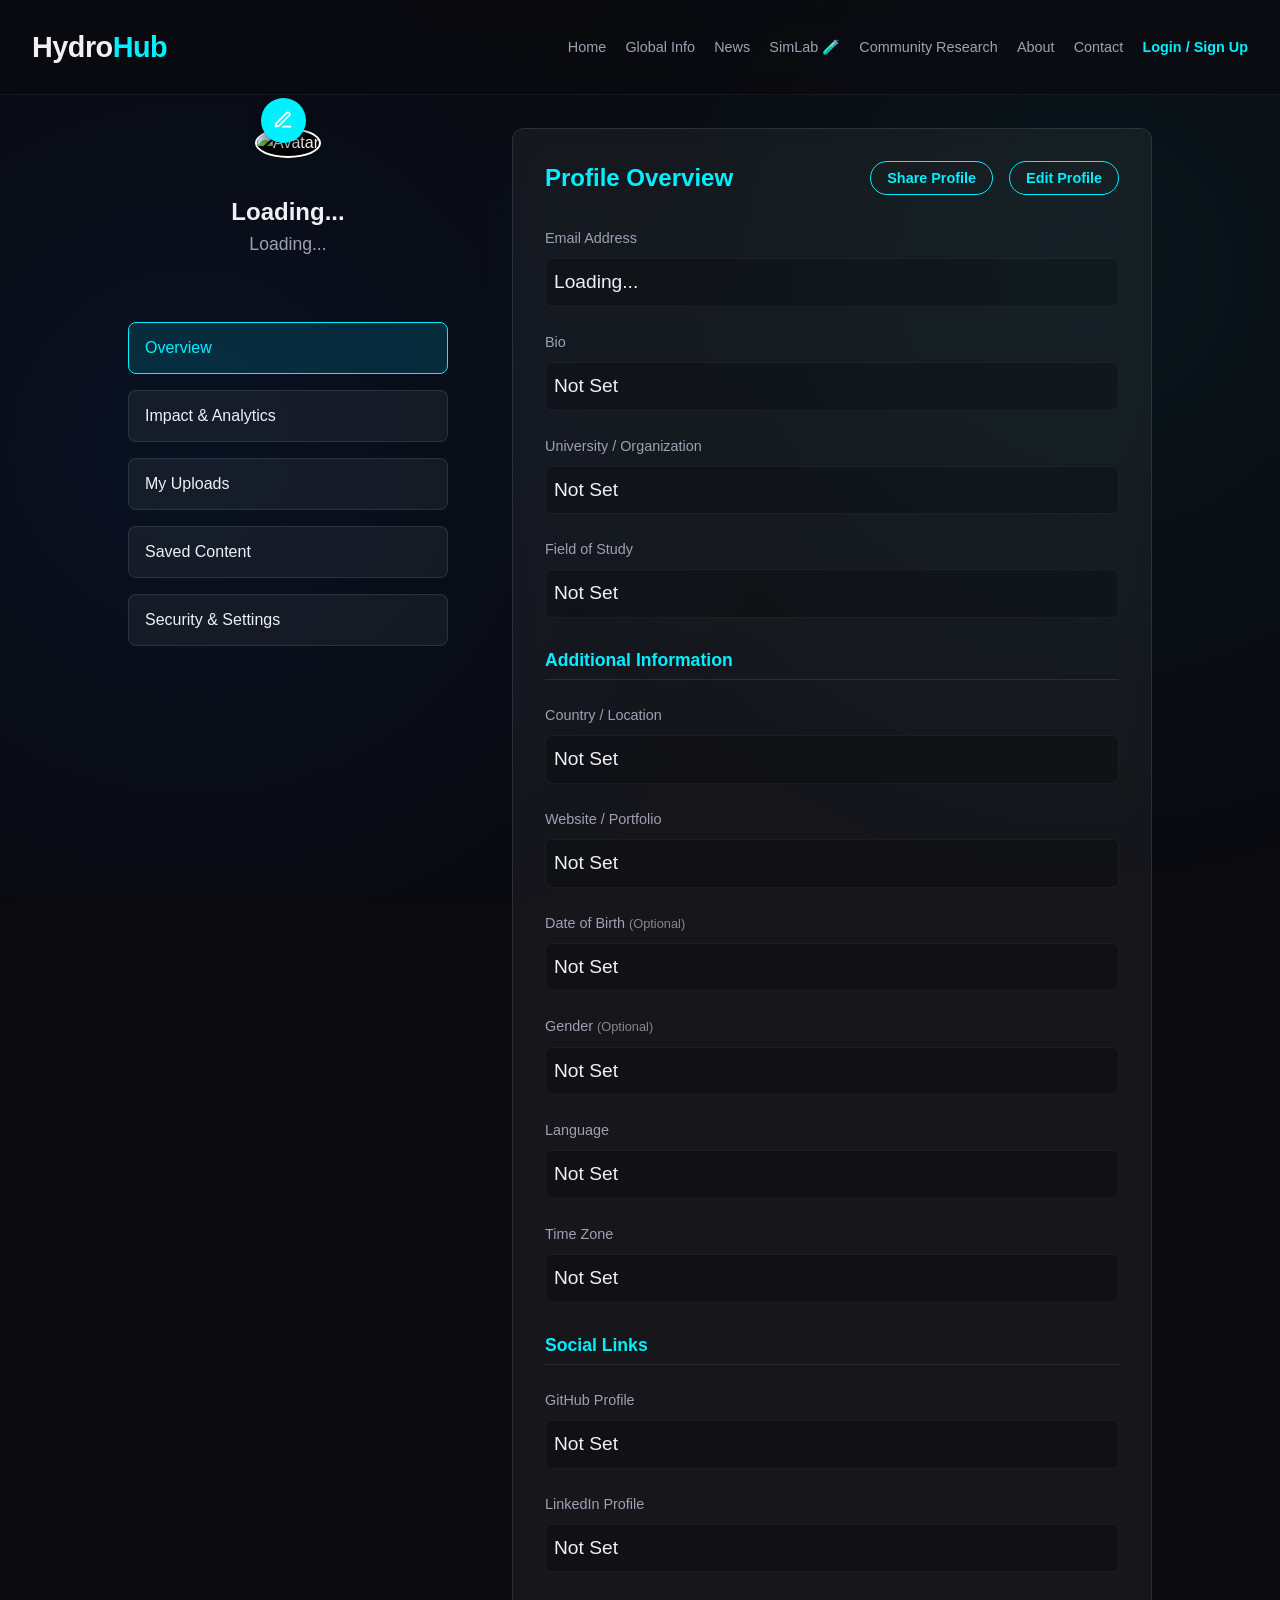
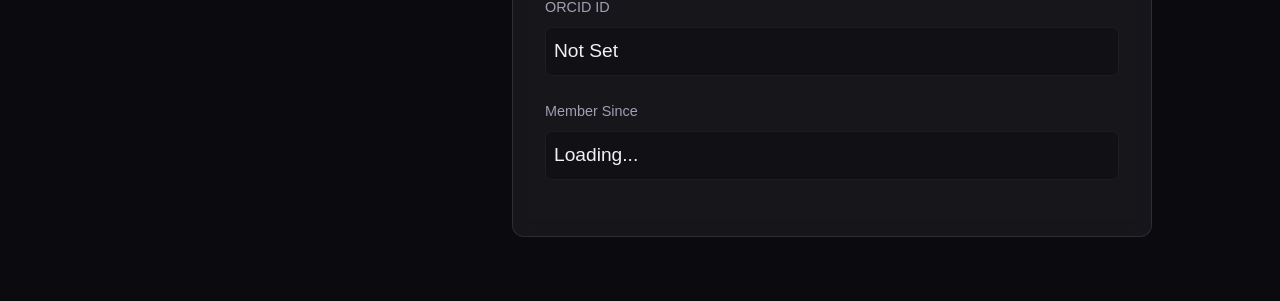
==== account.html @ d6a68d62 "Initial commit" ====
<!DOCTYPE html>
<html lang="en">
<head>
    <meta charset="UTF-8">
    <meta name="viewport" content="width=device-width, initial-scale=1.0">
    <title>My Account | HydrogenHub</title>
    <link rel="stylesheet" href="index.css">
    <link rel="stylesheet" href="info.css">
    <!-- Cropper.js for Avatar Cropping -->
    <link href="https://cdnjs.cloudflare.com/ajax/libs/cropperjs/1.5.13/cropper.min.css" rel="stylesheet">
    <!-- Flatpickr for Date of Birth -->
    <link rel="stylesheet" href="https://cdn.jsdelivr.net/npm/flatpickr/dist/flatpickr.min.css">
    <link rel="stylesheet" href="https://cdn.jsdelivr.net/npm/flatpickr/dist/themes/dark.css">
    <style>
        .account-container {
            max-width: 1600px;
            width: 85%;
            margin: 6rem auto 2rem auto;
            padding: 2rem;
            display: grid;
            grid-template-columns: 320px 1fr;
            gap: 4rem;
        }

        .account-sidebar {
            display: flex;
            flex-direction: column;
            gap: 1rem;
        }

        .sidebar-btn {
            padding: 1rem;
            text-align: left;
            background: rgba(255, 255, 255, 0.05);
            border: 1px solid rgba(255, 255, 255, 0.1);
            color: var(--text-primary);
            border-radius: 8px;
            cursor: pointer;
            transition: all 0.3s ease;
            font-size: 1rem;
        }

        .sidebar-btn:hover, .sidebar-btn.active {
            background: rgba(0, 212, 255, 0.15);
            border-color: var(--accent-cyan);
            color: var(--accent-cyan);
        }

        .account-content {
            background: rgba(255, 255, 255, 0.05);
            backdrop-filter: blur(10px);
            border: 1px solid rgba(255, 255, 255, 0.1);
            border-radius: 12px;
            padding: 2rem;
        }

        .tab-content {
            display: none;
            animation: fadeIn 0.4s ease forwards;
        }

        .tab-content.active {
            display: block;
        }

        @keyframes fadeIn {
            from { opacity: 0; transform: translateY(10px); }
            to { opacity: 1; transform: translateY(0); }
        }

        /* Profile Styles */
        .profile-field {
            margin-bottom: 1.5rem;
        }
        .profile-field label {
            display: block;
            color: var(--text-secondary);
            margin-bottom: 0.5rem;
            font-size: 0.9rem;
        }
        .profile-field .val {
            font-size: 1.2rem;
            color: var(--text-primary);
            padding: 0.5rem;
            background: rgba(0,0,0,0.2);
            border-radius: 6px;
            border: 1px solid rgba(255,255,255,0.05);
        }

        /* Uploads Styles */
        #my-uploads-container {
            display: flex;
            flex-direction: column;
            gap: 1rem;
        }
        .my-upload-card {
            background: rgba(0,0,0,0.3);
            border: 1px solid rgba(255,255,255,0.05);
            padding: 1.5rem;
            border-radius: 8px;
            display: flex;
            justify-content: space-between;
            align-items: center;
        }

        /* Settings Styles */
        .danger-zone {
            margin-top: 3rem;
            padding: 1.5rem;
            border: 1px solid #ff4444;
            border-radius: 8px;
            background: rgba(255, 0, 0, 0.05);
        }

        @media (max-width: 768px) {
            .account-container {
                grid-template-columns: 1fr;
            }
        }
    </style>
</head>
<body class="theme-dark">

    <div class="bg-gradient"></div>

    <nav class="navbar">
        <div class="nav-container">
            <a href="index.html" class="logo">Hydro<span>Hub</span></a>
            <ul class="nav-links">
                <li><a href="index.html">Home</a></li>
                <li><a href="info.html">Global Info</a></li>
                <li><a href="index.html#news">News</a></li>
                <li><a href="info.html#simlab">SimLab 🧪</a></li>
                <li><a href="community-research.html">Community Research</a></li>
                <li><a href="index.html#about">About</a></li>
                <li><a href="index.html#contact">Contact</a></li>
                <li id="nav-auth-item"><a href="#" id="nav-login-btn" style="color: var(--accent-cyan); font-weight: bold;">Login / Sign Up</a></li>
            </ul>
        </div>
    </nav>

    <div class="account-container">
        <!-- Sidebar -->
        <div class="account-sidebar">
            <div class="sidebar-profile-header" style="text-align: center; margin-bottom: 2rem;">
                <div style="position: relative; display: inline-block; margin-bottom: 1rem;">
                    <img id="account-avatar-preview" src="" alt="Avatar" style="width: 280px; height: 280px; border-radius: 50%; border: 2px solid #fff; object-fit: cover; background: #000;">
                    <button id="btn-upload-avatar" title="Change Picture" style="position: absolute; bottom: 15px; right: 15px; background: var(--accent-cyan); color: #fff; border-radius: 50%; border: none; width: 45px; height: 45px; cursor: pointer; display: flex; justify-content: center; align-items: center; box-shadow: 0 4px 10px rgba(0,0,0,0.5); transition: transform 0.2s ease;">
                        <svg width="20" height="20" viewBox="0 0 24 24" fill="none" stroke="currentColor" stroke-width="2" stroke-linecap="round" stroke-linejoin="round">
                            <path d="M12 20h9"></path>
                            <path d="M16.5 3.5a2.121 2.121 0 0 1 3 3L7 19l-4 1 1-4L16.5 3.5z"></path>
                        </svg>
                    </button>
                </div>
                <input type="file" id="avatar-upload-input" accept="image/*" style="display: none;">
                <p id="avatar-upload-status" style="font-size: 0.8rem; color: #888; margin-bottom: 1.5rem;"></p>

                <h2 id="profile-name" style="margin-bottom: 0.2rem;">Loading...</h2>
                <input type="text" id="edit-profile-name" class="glass-input" style="display: none; width: 100%; margin-bottom: 0.5rem; text-align: center;" placeholder="Display Name">
                
                <p id="profile-username" style="color: var(--text-secondary); font-size: 1.1rem; margin-bottom: 1rem;">Loading...</p>
            </div>

            <button class="sidebar-btn active" data-tab="tab-overview">Overview</button>
            <button class="sidebar-btn" data-tab="tab-analytics">Impact & Analytics</button>
            <button class="sidebar-btn" data-tab="tab-uploads">My Uploads</button>
            <button class="sidebar-btn" data-tab="tab-saved">Saved Content</button>
            <button class="sidebar-btn" data-tab="tab-settings">Security & Settings</button>
        </div>

        <!-- Content -->
        <div class="account-content">
            
            <!-- OVERVIEW TAB -->
            <div id="tab-overview" class="tab-content active">
                <div style="display: flex; justify-content: space-between; align-items: center; margin-bottom: 2rem;">
                    <h2 style="color: var(--accent-cyan);">Profile Overview</h2>
                    <div style="display: flex; gap: 1rem;">
                        <button id="btn-share-profile" class="btn btn-outline" style="padding: 0.5rem 1rem; font-size: 0.9rem;">Share Profile</button>
                        <button id="btn-edit-profile" class="btn btn-outline" style="padding: 0.5rem 1rem; font-size: 0.9rem;">Edit Profile</button>
                    </div>
                </div>
                <div class="profile-field">
                    <label>Email Address</label>
                    <div class="val" id="profile-email">Loading...</div>
                </div>
                <div class="profile-field">
                    <label>Bio</label>
                    <div class="val" id="profile-bio">Not Set</div>
                    <textarea id="edit-profile-bio" class="glass-input" style="display: none; width: 100%;" rows="3"></textarea>
                </div>
                <div class="profile-field">
                    <label>University / Organization</label>
                    <div class="val" id="profile-university">Not Set</div>
                    <input type="text" id="edit-profile-university" class="glass-input" style="display: none; width: 100%;">
                </div>
                <div class="profile-field">
                    <label>Field of Study</label>
                    <div class="val" id="profile-field-study">Not Set</div>
                    <input type="text" id="edit-profile-field-study" class="glass-input" style="display: none; width: 100%;">
                </div>
                
                <h3 style="margin-top: 2rem; margin-bottom: 1.5rem; color: var(--accent-cyan); font-size: 1.1rem; border-bottom: 1px solid rgba(255,255,255,0.1); padding-bottom: 0.5rem;">Additional Information</h3>
                <div class="profile-field">
                    <label>Country / Location</label>
                    <div class="val" id="profile-location">Not Set</div>
                    <select id="edit-profile-location" class="glass-input" style="display: none; width: 100%; background-color: rgba(10, 15, 24, 0.9); color: #fff;">
                        <option value="">Select Country</option>
                        <option value="United States">United States</option>
                        <option value="United Kingdom">United Kingdom</option>
                        <option value="Canada">Canada</option>
                        <option value="Australia">Australia</option>
                        <option value="India">India</option>
                        <option value="Germany">Germany</option>
                        <option value="France">France</option>
                        <option value="Japan">Japan</option>
                        <option value="China">China</option>
                        <option value="Brazil">Brazil</option>
                        <option value="South Africa">South Africa</option>
                        <option value="Mexico">Mexico</option>
                        <option value="Italy">Italy</option>
                        <option value="Spain">Spain</option>
                        <option value="Netherlands">Netherlands</option>
                        <option value="Sweden">Sweden</option>
                        <option value="New Zealand">New Zealand</option>
                        <option value="Singapore">Singapore</option>
                        <option value="Other">Other</option>
                    </select>
                </div>
                <div class="profile-field">
                    <label>Website / Portfolio</label>
                    <div class="val" id="profile-website">Not Set</div>
                    <input type="url" id="edit-profile-website" class="glass-input" style="display: none; width: 100%;" placeholder="https://yourwebsite.com">
                </div>
                <div class="profile-field">
                    <label>Date of Birth <span style="font-size: 0.8rem; color: #888;">(Optional)</span></label>
                    <div class="val" id="profile-dob">Not Set</div>
                    <input type="text" id="edit-profile-dob" class="glass-input" style="display: none; width: 100%;" placeholder="Select your birthdate">
                </div>
                <div class="profile-field">
                    <label>Gender <span style="font-size: 0.8rem; color: #888;">(Optional)</span></label>
                    <div class="val" id="profile-gender">Not Set</div>
                    <select id="edit-profile-gender" class="glass-input" style="display: none; width: 100%; background-color: rgba(10, 15, 24, 0.9); color: #fff;">
                        <option value="">Prefer not to say</option>
                        <option value="Male">Male</option>
                        <option value="Female">Female</option>
                        <option value="Non-binary">Non-binary</option>
                        <option value="Other">Other</option>
                    </select>
                </div>
                <div class="profile-field">
                    <label>Language</label>
                    <div class="val" id="profile-language">Not Set</div>
                    <select id="edit-profile-language" class="glass-input" style="display: none; width: 100%; background-color: rgba(10, 15, 24, 0.9); color: #fff;">
                        <option value="">Select Language</option>
                        <option value="English">English</option>
                        <option value="Spanish">Spanish</option>
                        <option value="French">French</option>
                        <option value="German">German</option>
                        <option value="Chinese">Chinese</option>
                        <option value="Japanese">Japanese</option>
                        <option value="Hindi">Hindi</option>
                    </select>
                </div>
                <div class="profile-field">
                    <label>Time Zone</label>
                    <div class="val" id="profile-timezone">Not Set</div>
                    <select id="edit-profile-timezone" class="glass-input" style="display: none; width: 100%; background-color: rgba(10, 15, 24, 0.9); color: #fff;">
                        <option value="">Select Time Zone</option>
                        <option value="UTC-12:00">UTC-12:00 (Baker Island)</option>
                        <option value="UTC-08:00">UTC-08:00 (Pacific Time)</option>
                        <option value="UTC-05:00">UTC-05:00 (Eastern Time)</option>
                        <option value="UTC+00:00">UTC+00:00 (Greenwich Mean Time)</option>
                        <option value="UTC+01:00">UTC+01:00 (Central European Time)</option>
                        <option value="UTC+05:30">UTC+05:30 (India Standard Time)</option>
                        <option value="UTC+08:00">UTC+08:00 (China Standard Time)</option>
                        <option value="UTC+09:00">UTC+09:00 (Japan Standard Time)</option>
                        <option value="UTC+10:00">UTC+10:00 (Australian Eastern Time)</option>
                    </select>
                </div>
                
                <h3 style="margin-top: 2rem; margin-bottom: 1.5rem; color: var(--accent-cyan); font-size: 1.1rem; border-bottom: 1px solid rgba(255,255,255,0.1); padding-bottom: 0.5rem;">Social Links</h3>
                <div class="profile-field">
                    <label>GitHub Profile</label>
                    <div class="val" id="profile-github">Not Set</div>
                    <input type="text" id="edit-profile-github" class="glass-input" style="display: none; width: 100%;" placeholder="https://github.com/username">
                </div>
                <div class="profile-field">
                    <label>LinkedIn Profile</label>
                    <div class="val" id="profile-linkedin">Not Set</div>
                    <input type="text" id="edit-profile-linkedin" class="glass-input" style="display: none; width: 100%;" placeholder="https://linkedin.com/in/username">
                </div>
                <div class="profile-field">
                    <label>ORCID ID</label>
                    <div class="val" id="profile-orcid">Not Set</div>
                    <input type="text" id="edit-profile-orcid" class="glass-input" style="display: none; width: 100%;" placeholder="0000-0000-0000-0000">
                </div>

                <div class="profile-field">
                    <label>Member Since</label>
                    <div class="val" id="profile-joined">Loading...</div>
                </div>

                <div id="edit-profile-actions" style="display: none; margin-top: 2rem; gap: 1rem; justify-content: flex-end;">
                    <button id="btn-cancel-edit" class="btn btn-outline" style="padding: 0.5rem 1rem;">Cancel</button>
                    <button id="btn-save-edit" class="btn btn-primary" style="padding: 0.5rem 1.5rem;">Save Changes</button>
                </div>
            </div>

            <!-- ANALYTICS TAB -->
            <div id="tab-analytics" class="tab-content">
                <h2 style="margin-bottom: 2rem; color: var(--accent-cyan);">Impact & Analytics</h2>
                <div style="display: grid; grid-template-columns: repeat(auto-fit, minmax(200px, 1fr)); gap: 1.5rem;">
                    <div class="glass-card" style="padding: 1.5rem; text-align: center;">
                        <h3 style="font-size: 2.5rem; color: var(--accent-cyan);" id="stat-uploads">-</h3>
                        <p style="color: var(--text-secondary); font-size: 0.9rem; text-transform: uppercase; letter-spacing: 1px;">Papers Uploaded</p>
                    </div>
                    <div class="glass-card" style="padding: 1.5rem; text-align: center;">
                        <h3 style="font-size: 2.5rem; color: var(--accent-purple);" id="stat-days">-</h3>
                        <p style="color: var(--text-secondary); font-size: 0.9rem; text-transform: uppercase; letter-spacing: 1px;">Days Active</p>
                    </div>
                </div>
            </div>

            <!-- UPLOADS TAB -->
            <div id="tab-uploads" class="tab-content">
                <h2 style="margin-bottom: 2rem; color: var(--accent-cyan);">My Research Uploads</h2>
                <div id="my-uploads-container">
                    <div class="spinner" style="margin:2rem auto; border-left-color: var(--accent-cyan);"></div>
                </div>
            </div>

            <!-- SAVED CONTENT TAB -->
            <div id="tab-saved" class="tab-content">
                <h2 style="margin-bottom: 2rem; color: var(--accent-cyan);">Saved Content</h2>
                
                <div class="saved-category" style="margin-bottom: 2rem; padding: 1.5rem; background: rgba(255,255,255,0.03); border-radius: 10px; border: 1px solid rgba(255,255,255,0.05);">
                    <h3 style="color: var(--text-primary); margin-bottom: 0.5rem; display: flex; align-items: center; gap: 0.5rem;">
                        <svg width="20" height="20" viewBox="0 0 24 24" fill="none" stroke="var(--accent-cyan)" stroke-width="2" stroke-linecap="round" stroke-linejoin="round"><path d="M14 2H6a2 2 0 0 0-2 2v16a2 2 0 0 0 2 2h12a2 2 0 0 0 2-2V8z"></path><polyline points="14 2 14 8 20 8"></polyline><line x1="16" y1="13" x2="8" y2="13"></line><line x1="16" y1="17" x2="8" y2="17"></line><polyline points="10 9 9 9 8 9"></polyline></svg>
                        Drafts
                    </h3>
                    <p style="color: var(--text-secondary); font-size: 0.9rem;">You have no unpublished drafts.</p>
                </div>

                <div class="saved-category" style="margin-bottom: 2rem; padding: 1.5rem; background: rgba(255,255,255,0.03); border-radius: 10px; border: 1px solid rgba(255,255,255,0.05);">
                    <h3 style="color: var(--text-primary); margin-bottom: 0.5rem; display: flex; align-items: center; gap: 0.5rem;">
                        <svg width="20" height="20" viewBox="0 0 24 24" fill="none" stroke="var(--accent-cyan)" stroke-width="2" stroke-linecap="round" stroke-linejoin="round"><path d="M19 21l-7-5-7 5V5a2 2 0 0 1 2-2h10a2 2 0 0 1 2 2z"></path></svg>
                        Bookmarks
                    </h3>
                    <p style="color: var(--text-secondary); font-size: 0.9rem;">Articles and papers you've bookmarked will appear here.</p>
                </div>

                <div class="saved-category" style="margin-bottom: 2rem; padding: 1.5rem; background: rgba(255,255,255,0.03); border-radius: 10px; border: 1px solid rgba(255,255,255,0.05);">
                    <h3 style="color: var(--text-primary); margin-bottom: 0.5rem; display: flex; align-items: center; gap: 0.5rem;">
                        <svg width="20" height="20" viewBox="0 0 24 24" fill="none" stroke="var(--accent-cyan)" stroke-width="2" stroke-linecap="round" stroke-linejoin="round"><path d="M20.84 4.61a5.5 5.5 0 0 0-7.78 0L12 5.67l-1.06-1.06a5.5 5.5 0 0 0-7.78 7.78l1.06 1.06L12 21.23l7.78-7.78 1.06-1.06a5.5 5.5 0 0 0 0-7.78z"></path></svg>
                        Favorites
                    </h3>
                    <p style="color: var(--text-secondary); font-size: 0.9rem;">No favorite items found.</p>
                </div>

                <div class="saved-category" style="margin-bottom: 2rem; padding: 1.5rem; background: rgba(255,255,255,0.03); border-radius: 10px; border: 1px solid rgba(255,255,255,0.05);">
                    <h3 style="color: var(--text-primary); margin-bottom: 0.5rem; display: flex; align-items: center; gap: 0.5rem;">
                        <svg width="20" height="20" viewBox="0 0 24 24" fill="none" stroke="var(--accent-cyan)" stroke-width="2" stroke-linecap="round" stroke-linejoin="round"><rect x="3" y="3" width="18" height="18" rx="2" ry="2"></rect><line x1="3" y1="9" x2="21" y2="9"></line><line x1="9" y1="21" x2="9" y2="9"></line></svg>
                        Collections
                    </h3>
                    <p style="color: var(--text-secondary); font-size: 0.9rem;">Organize your saved research into custom collections.</p>
                </div>

                <div class="saved-category" style="padding: 1.5rem; background: rgba(255,255,255,0.03); border-radius: 10px; border: 1px solid rgba(255,255,255,0.05);">
                    <h3 style="color: var(--text-primary); margin-bottom: 0.5rem; display: flex; align-items: center; gap: 0.5rem;">
                        <svg width="20" height="20" viewBox="0 0 24 24" fill="none" stroke="var(--accent-cyan)" stroke-width="2" stroke-linecap="round" stroke-linejoin="round"><circle cx="12" cy="12" r="10"></circle><polyline points="12 6 12 12 16 14"></polyline></svg>
                        Recently Viewed
                    </h3>
                    <p style="color: var(--text-secondary); font-size: 0.9rem;">Your recently accessed content will be tracked here.</p>
                </div>
            </div>

            <!-- SETTINGS TAB -->
            <div id="tab-settings" class="tab-content">
                <h2 style="margin-bottom: 2rem; color: var(--accent-cyan);">Security & Settings</h2>
                
                <div style="margin-bottom: 3rem; padding-bottom: 2rem; border-bottom: 1px solid rgba(255,255,255,0.1);">
                    <h3 style="margin-bottom: 0.5rem;">Change Password</h3>
                    <p style="color: var(--text-secondary); margin-bottom: 1rem; font-size: 0.9rem;">Update your account password securely.</p>
                    <input type="password" id="new-password" placeholder="New Password" class="glass-input" style="width: 100%; max-width: 400px; margin-bottom: 1rem;">
                    <button id="btn-change-password" class="btn btn-outline">Update Password</button>
                    <p id="password-msg" style="margin-top: 0.5rem; font-size: 0.9rem;"></p>
                </div>
                <div style="margin-bottom: 3rem; padding-bottom: 2rem; border-bottom: 1px solid rgba(255,255,255,0.1);">
                    <h3 style="margin-bottom: 0.5rem;">Two-Factor Authentication (2FA)</h3>
                    <p style="color: var(--text-secondary); margin-bottom: 1rem; font-size: 0.9rem;">Add an extra layer of security to your account. We recommend using an authenticator app.</p>
                    <button id="btn-setup-2fa" class="btn btn-primary" style="padding: 0.5rem 1rem; font-size: 0.9rem;">Enable 2FA</button>
                </div>

                <div style="margin-bottom: 3rem; padding-bottom: 2rem; border-bottom: 1px solid rgba(255,255,255,0.1);">
                    <h3 style="margin-bottom: 0.5rem;">Passkeys</h3>
                    <p style="color: var(--text-secondary); margin-bottom: 1rem; font-size: 0.9rem;">Sign in quickly and securely with your device's fingerprint, face recognition, or PIN.</p>
                    <button id="btn-add-passkey" class="btn btn-outline" style="padding: 0.5rem 1rem; font-size: 0.9rem;">Add Passkey</button>
                </div>

                <div style="margin-bottom: 3rem; padding-bottom: 2rem; border-bottom: 1px solid rgba(255,255,255,0.1);">
                    <h3 style="margin-bottom: 0.5rem;">Recovery Codes</h3>
                    <p style="color: var(--text-secondary); margin-bottom: 1rem; font-size: 0.9rem;">Save these codes in a safe place. You can use them to access your account if you lose your 2FA device.</p>
                    <button id="btn-view-recovery" class="btn btn-outline" style="padding: 0.5rem 1rem; font-size: 0.9rem;">View Recovery Codes</button>
                </div>

                <div style="margin-bottom: 3rem; padding-bottom: 2rem; border-bottom: 1px solid rgba(255,255,255,0.1);">
                    <h3 style="margin-bottom: 1rem;">Active Sessions & Devices</h3>
                    <div style="background: rgba(255,255,255,0.03); border-radius: 8px; padding: 1rem; margin-bottom: 1rem; border: 1px solid var(--accent-cyan);">
                        <div style="display: flex; justify-content: space-between; align-items: center;">
                            <div>
                                <p style="font-weight: 600; color: #fff;">Windows 11 &middot; Chrome (Current Browser)</p>
                                <p style="font-size: 0.8rem; color: var(--text-secondary);">IP: 192.168.1.1 &middot; Active Now</p>
                            </div>
                            <span style="background: rgba(0, 240, 255, 0.1); color: var(--accent-cyan); padding: 0.2rem 0.5rem; border-radius: 4px; font-size: 0.8rem;">Current</span>
                        </div>
                    </div>

                    <button id="btn-signout-all" class="btn btn-outline" style="margin-top: 1rem; padding: 0.5rem 1rem; font-size: 0.9rem;">Sign Out Everywhere</button>
                </div>

                <div style="margin-bottom: 3rem; padding-bottom: 2rem; border-bottom: 1px solid rgba(255,255,255,0.1);">
                    <h3 style="margin-bottom: 0.5rem;">Login History</h3>
                    <p style="color: var(--text-secondary); margin-bottom: 1rem; font-size: 0.9rem;">Recent sign-ins to your account.</p>
                    <table style="width: 100%; text-align: left; border-collapse: collapse; font-size: 0.9rem;">
                        <thead>
                            <tr style="border-bottom: 1px solid rgba(255,255,255,0.1); color: var(--text-secondary);">
                                <th style="padding: 0.5rem 0;">Date/Time</th>
                                <th style="padding: 0.5rem 0;">Device/Browser</th>
                                <th style="padding: 0.5rem 0;">Location</th>
                                <th style="padding: 0.5rem 0;">Status</th>
                            </tr>
                        </thead>
                        <tbody>
                            <tr>
                                <td colspan="4" style="padding: 1.5rem 0; color: var(--text-secondary); text-align: center; font-style: italic;">No recent login history available.</td>
                            </tr>
                        </tbody>
                    </table>
                </div>
                <div class="danger-zone">
                    <h3 style="color: #ff6666;">Danger Zone</h3>
                    <p style="color: var(--text-secondary); margin-bottom: 1rem; font-size: 0.9rem;">Permanently delete your account and all associated profile data. Your public research uploads will remain in the community gallery unless deleted separately.</p>
                    <button id="btn-delete-account" class="btn" style="background: transparent; border: 1px solid #ff6666; color: #ff6666; padding: 0.5rem 1rem;">Delete Account</button>
                    <p id="delete-msg" style="margin-top: 0.5rem; font-size: 0.9rem; color: #ff6666;"></p>
                </div>
            </div>

        </div>
    </div>

    <!-- Cropper Modal -->
    <div id="cropper-modal" class="modal-overlay" style="display: none; z-index: 9999;">
        <div class="modal-content glass-card" style="max-width: 500px; width: 90%;">
            <div class="modal-header">
                <h2>Crop Profile Picture</h2>
                <button class="modal-close" id="btn-close-cropper">&times;</button>
            </div>
            <div style="max-height: 400px; margin-bottom: 1rem;">
                <img id="cropper-image" src="" style="max-width: 100%; display: block;">
            </div>
            <button id="btn-crop-upload" class="btn btn-primary" style="width: 100%;">Upload Avatar</button>
        </div>
    </div>

    <!-- Custom Confirm Modal -->
    <div id="custom-confirm-modal" class="modal-overlay" style="display: none; z-index: 10000; background: rgba(0,0,0,0.8); backdrop-filter: blur(5px);">
        <div class="modal-content glass-card" style="max-width: 400px; width: 90%; text-align: center; padding: 2rem;">
            <h3 id="confirm-title" style="margin-bottom: 1rem; color: var(--text-primary); font-size: 1.2rem;">Confirm Action</h3>
            <p id="confirm-message" style="margin-bottom: 2rem; color: var(--text-secondary); line-height: 1.5;"></p>
            <div style="display: flex; gap: 1rem; justify-content: center;">
                <button id="btn-confirm-cancel" class="btn btn-outline" style="flex: 1;">Cancel</button>
                <button id="btn-confirm-ok" class="btn btn-primary" style="flex: 1;">Confirm</button>
            </div>
        </div>
    </div>

    <!-- Scripts -->
    <link rel="stylesheet" href="https://cdn.jsdelivr.net/npm/flatpickr/dist/flatpickr.min.css">
    <script src="https://cdnjs.cloudflare.com/ajax/libs/cropperjs/1.5.13/cropper.min.js"></script>
    <script src="https://cdn.jsdelivr.net/npm/flatpickr"></script>
    <script type="module" src="account.js"></script>
    <script type="module" src="auth.js?v=2"></script>
</body>
</html>
---- index.css ----
/* --- CSS Variables & Design System --- */
:root {
    --bg-dark: #0a0a0f;
    --bg-card: rgba(20, 20, 30, 0.6);
    --bg-card-hover: rgba(30, 30, 45, 0.8);
    --text-primary: #f0f0f5;
    --text-secondary: #a0a0b5;
    
    /* Neon Accents */
    --accent-cyan: #00f0ff;
    --accent-blue: #0066ff;
    --accent-green: #00ff66;
    --accent-gray: #b0b0b0;

    --font-heading: 'Outfit', sans-serif;
    --font-body: 'Inter', sans-serif;

    --glass-border: 1px solid rgba(255, 255, 255, 0.05);
    --glass-shadow: 0 8px 32px 0 rgba(0, 0, 0, 0.37);
    --glass-blur: blur(12px);

    --transition-smooth: all 0.4s cubic-bezier(0.25, 0.8, 0.25, 1);
}

* {
    margin: 0;
    padding: 0;
    box-sizing: border-box;
}

html {
    scroll-behavior: smooth;
}

body {
    background-color: var(--bg-dark);
    color: var(--text-primary);
    font-family: var(--font-body);
    line-height: 1.6;
    overflow-x: hidden;
    position: relative;
}

/* --- Animated Background Elements --- */
.bg-gradient {
    position: fixed;
    top: 0;
    left: 0;
    width: 100vw;
    height: 100vh;
    background: radial-gradient(circle at 15% 50%, rgba(0, 102, 255, 0.08), transparent 50%),
                radial-gradient(circle at 85% 30%, rgba(0, 240, 255, 0.05), transparent 50%);
    z-index: -2;
}

.glow-orb {
    position: fixed;
    border-radius: 50%;
    filter: blur(80px);
    z-index: -1;
    opacity: 0.4;
    animation: float 20s infinite ease-in-out alternate;
}

.orb-1 {
    width: 300px;
    height: 300px;
    background: var(--accent-cyan);
    top: -100px;
    right: -100px;
}

.orb-2 {
    width: 400px;
    height: 400px;
    background: var(--accent-blue);
    bottom: -150px;
    left: -150px;
    animation-delay: -5s;
}

@keyframes float {
    0% { transform: translate(0, 0) scale(1); }
    50% { transform: translate(50px, 30px) scale(1.1); }
    100% { transform: translate(-30px, 80px) scale(0.9); }
}

/* --- Navigation --- */
.navbar {
    position: fixed;
    top: 0;
    width: 100%;
    padding: 1.5rem 0;
    background: rgba(10, 10, 15, 0.7);
    backdrop-filter: var(--glass-blur);
    -webkit-backdrop-filter: var(--glass-blur);
    border-bottom: var(--glass-border);
    z-index: 1000;
    transition: var(--transition-smooth);
}

.nav-container {
    max-width: 1400px;
    margin: 0 auto;
    display: flex;
    justify-content: space-between;
    align-items: center;
    padding: 0 2rem;
}

.logo {
    font-family: var(--font-heading);
    font-size: 1.8rem;
    font-weight: 800;
    color: var(--text-primary);
    text-decoration: none;
    letter-spacing: -0.5px;
}

.logo span {
    color: var(--accent-cyan);
}

.nav-links {
    list-style: none;
    display: flex;
    gap: 1.2rem;
}

.nav-links a {
    color: var(--text-secondary);
    text-decoration: none;
    font-weight: 500;
    font-size: 0.9rem;
    white-space: nowrap;
    transition: var(--transition-smooth);
    position: relative;
}

.nav-links a:hover {
    color: var(--accent-cyan);
}

.nav-links a::after {
    content: '';
    position: absolute;
    bottom: -5px;
    left: 0;
    width: 0;
    height: 2px;
    background: var(--accent-cyan);
    transition: width 0.3s ease;
}

.nav-links a:hover::after {
    width: 100%;
}

/* --- Typography & Buttons --- */
h1, h2, h3 {
    font-family: var(--font-heading);
    line-height: 1.2;
}

h2 span {
    background: linear-gradient(90deg, var(--accent-cyan), var(--accent-blue));
    -webkit-background-clip: text;
    -webkit-text-fill-color: transparent;
}

.btn {
    display: inline-block;
    padding: 1rem 2rem;
    border-radius: 50px;
    text-decoration: none;
    font-weight: 600;
    font-family: var(--font-heading);
    transition: var(--transition-smooth);
    cursor: pointer;
    border: none;
}

.btn-primary {
    background: linear-gradient(135deg, var(--accent-blue), var(--accent-cyan));
    color: #fff;
    box-shadow: 0 4px 15px rgba(0, 240, 255, 0.3);
}

.btn-primary:hover {
    transform: translateY(-3px);
    box-shadow: 0 8px 25px rgba(0, 240, 255, 0.5);
}

.btn-secondary {
    background: transparent;
    color: var(--text-primary);
    border: 2px solid rgba(255, 255, 255, 0.2);
}

.btn-secondary:hover {
    border-color: var(--accent-cyan);
    background: rgba(0, 240, 255, 0.1);
    transform: translateY(-3px);
}

/* --- Hero Section --- */
.hero-section {
    min-height: 100vh;
    display: flex;
    align-items: center;
    justify-content: space-between;
    max-width: 1200px;
    margin: 0 auto;
    padding: 8rem 2rem 4rem;
    gap: 4rem;
}

.hero-content {
    flex: 1;
}

.badge {
    display: inline-block;
    padding: 0.5rem 1rem;
    background: rgba(0, 240, 255, 0.1);
    border: 1px solid rgba(0, 240, 255, 0.3);
    border-radius: 30px;
    color: var(--accent-cyan);
    font-size: 0.85rem;
    font-weight: 600;
    margin-bottom: 1.5rem;
    text-transform: uppercase;
    letter-spacing: 1px;
}

.hero-content h1 {
    font-size: 4rem;
    font-weight: 800;
    margin-bottom: 1.5rem;
}

.hero-content h1 span {
    background: linear-gradient(90deg, var(--accent-cyan), var(--accent-blue));
    -webkit-background-clip: text;
    -webkit-text-fill-color: transparent;
}

.hero-content p {
    font-size: 1.1rem;
    color: var(--text-secondary);
    margin-bottom: 2.5rem;
    max-width: 500px;
}

.hero-buttons {
    display: flex;
    gap: 1rem;
}

.hero-graphic {
    flex: 1;
    display: flex;
    justify-content: center;
    align-items: center;
    position: relative;
}

.molecule-container {
    position: relative;
    width: 300px;
    height: 300px;
    animation: rotate-molecule 20s linear infinite;
}

.atom {
    position: absolute;
    width: 80px;
    height: 80px;
    background: radial-gradient(circle at 30% 30%, #fff, var(--accent-cyan));
    border-radius: 50%;
    display: flex;
    justify-content: center;
    align-items: center;
    font-family: var(--font-heading);
    font-weight: 800;
    font-size: 1.5rem;
    color: #000;
    box-shadow: 0 0 30px rgba(0, 240, 255, 0.6);
}

.atom-h1 {
    top: 20%;
    left: 20%;
}

.atom-h2 {
    bottom: 20%;
    right: 20%;
}

.bond {
    position: absolute;
    top: 50%;
    left: 50%;
    width: 140px;
    height: 12px;
    background: rgba(0, 240, 255, 0.5);
    transform-origin: left center;
    transform: translate(-50%, -50%) rotate(45deg);
    border-radius: 10px;
    box-shadow: 0 0 15px rgba(0, 240, 255, 0.4);
}

@keyframes rotate-molecule {
    0% { transform: rotate(0deg); }
    100% { transform: rotate(360deg); }
}

/* --- Sections General --- */
.section-padding {
    padding: 6rem 2rem;
    max-width: 1200px;
    margin: 0 auto;
}

.section-header {
    text-align: center;
    margin-bottom: 4rem;
}

.section-header h2 {
    font-size: 3rem;
    margin-bottom: 1rem;
}

.section-header p {
    color: var(--text-secondary);
    font-size: 1.1rem;
    max-width: 600px;
    margin: 0 auto;
}

/* --- Glass Card Base --- */
.glass-card {
    background: var(--bg-card);
    backdrop-filter: var(--glass-blur);
    -webkit-backdrop-filter: var(--glass-blur);
    border: var(--glass-border);
    border-radius: 20px;
    padding: 2.5rem;
    box-shadow: var(--glass-shadow);
    transition: var(--transition-smooth);
}

.glass-card:hover {
    background: var(--bg-card-hover);
    transform: translateY(-10px);
    border-color: rgba(255, 255, 255, 0.1);
}

/* --- Basics Section --- */
.basics-grid {
    display: grid;
    grid-template-columns: repeat(auto-fit, minmax(300px, 1fr));
    gap: 2rem;
}

.card-icon {
    width: 60px;
    height: 60px;
    border-radius: 15px;
    margin-bottom: 1.5rem;
    position: relative;
    overflow: hidden;
}

.card-icon::after {
    content: '';
    position: absolute;
    inset: 2px;
    background: var(--bg-dark);
    border-radius: 13px;
}

.card-icon.green {
    background: linear-gradient(135deg, var(--accent-green), #003311);
    box-shadow: 0 0 20px rgba(0, 255, 102, 0.2);
}
.card-icon.blue {
    background: linear-gradient(135deg, var(--accent-blue), #001133);
    box-shadow: 0 0 20px rgba(0, 102, 255, 0.2);
}
.card-icon.gray {
    background: linear-gradient(135deg, var(--accent-gray), #222);
    box-shadow: 0 0 20px rgba(176, 176, 176, 0.2);
}

.basics-grid h3 {
    font-size: 1.5rem;
    margin-bottom: 1rem;
}

.basics-grid p {
    color: var(--text-secondary);
    font-size: 0.95rem;
}

/* --- Hub Section --- */
.hub-layout {
    display: grid;
    grid-template-columns: 1fr 1.5fr;
    gap: 4rem;
    align-items: center;
}

.hub-stats {
    display: flex;
    flex-direction: column;
    gap: 1.5rem;
}

.stat-box {
    background: linear-gradient(135deg, rgba(0, 240, 255, 0.05), rgba(0, 102, 255, 0.05));
    border-left: 4px solid var(--accent-cyan);
    padding: 1.5rem;
    border-radius: 0 15px 15px 0;
}

.stat-number {
    font-family: var(--font-heading);
    font-size: 3rem;
    font-weight: 800;
    color: #fff;
}

.stat-unit {
    font-family: var(--font-heading);
    font-size: 1.5rem;
    font-weight: 700;
    color: var(--accent-cyan);
    margin-left: 5px;
}

.stat-label {
    display: block;
    color: var(--text-secondary);
    text-transform: uppercase;
    letter-spacing: 1px;
    font-size: 0.85rem;
    margin-top: 0.5rem;
}

.application-list {
    list-style: none;
    margin-top: 2rem;
    display: flex;
    flex-direction: column;
    gap: 1.5rem;
}

.application-list li {
    display: flex;
    align-items: flex-start;
    gap: 1.5rem;
    background: var(--bg-card);
    padding: 1.5rem;
    border-radius: 15px;
    border: var(--glass-border);
    transition: var(--transition-smooth);
}

.application-list li:hover {
    background: rgba(0, 240, 255, 0.05);
    border-color: rgba(0, 240, 255, 0.3);
}

.app-icon {
    font-size: 2rem;
    background: rgba(255, 255, 255, 0.05);
    width: 60px;
    height: 60px;
    display: flex;
    align-items: center;
    justify-content: center;
    border-radius: 12px;
}

.app-text strong {
    font-family: var(--font-heading);
    font-size: 1.2rem;
    color: #fff;
    display: block;
    margin-bottom: 0.5rem;
}

.app-text p {
    color: var(--text-secondary);
    font-size: 0.95rem;
}

/* --- News Section --- */
.news-controls {
    display: flex;
    justify-content: center;
    gap: 1rem;
    margin-bottom: 3rem;
}

.filter-btn {
    background: transparent;
    border: 1px solid rgba(255, 255, 255, 0.2);
    color: var(--text-secondary);
    padding: 0.5rem 1.5rem;
    border-radius: 30px;
    cursor: pointer;
    font-family: var(--font-heading);
    transition: var(--transition-smooth);
}

.filter-btn:hover, .filter-btn.active {
    background: var(--accent-cyan);
    color: #000;
    border-color: var(--accent-cyan);
    font-weight: 600;
}

.news-grid {
    display: grid;
    grid-template-columns: repeat(auto-fill, minmax(320px, 1fr));
    gap: 2rem;
}

.news-card {
    background: var(--bg-card);
    border: var(--glass-border);
    border-radius: 20px;
    overflow: hidden;
    transition: var(--transition-smooth);
    display: flex;
    flex-direction: column;
}

.news-card:hover {
    transform: translateY(-10px);
    box-shadow: 0 15px 30px rgba(0, 0, 0, 0.5);
    border-color: rgba(0, 240, 255, 0.3);
}

.news-image {
    width: 100%;
    height: 180px;
    background-size: cover;
    background-position: center;
    position: relative;
}

.news-tag {
    position: absolute;
    top: 15px;
    left: 15px;
    background: rgba(0, 0, 0, 0.7);
    backdrop-filter: blur(5px);
    padding: 0.3rem 0.8rem;
    border-radius: 20px;
    font-size: 0.75rem;
    font-weight: 600;
    text-transform: uppercase;
    color: var(--accent-cyan);
    border: 1px solid rgba(0, 240, 255, 0.3);
}

.news-content {
    padding: 1.5rem;
    display: flex;
    flex-direction: column;
    flex: 1;
}

.news-date {
    font-size: 0.85rem;
    color: var(--text-secondary);
    margin-bottom: 0.5rem;
}

.news-title {
    font-size: 1.2rem;
    margin-bottom: 1rem;
    color: #fff;
}

.news-desc {
    font-size: 0.95rem;
    color: var(--text-secondary);
    margin-bottom: 1.5rem;
    flex: 1;
}

.read-more {
    color: var(--accent-cyan);
    text-decoration: none;
    font-weight: 600;
    font-size: 0.9rem;
    display: inline-flex;
    align-items: center;
    gap: 5px;
    transition: gap 0.3s ease;
}

.read-more:hover {
    gap: 10px;
}

/* --- Footer --- */
footer {
    border-top: var(--glass-border);
    background: rgba(10, 10, 15, 0.9);
    padding: 3rem 2rem;
    text-align: center;
    margin-top: 4rem;
}

.footer-logo {
    font-family: var(--font-heading);
    font-size: 1.5rem;
    font-weight: 800;
    margin-bottom: 1rem;
}

.footer-logo span {
    color: var(--accent-cyan);
}

footer p {
    color: var(--text-secondary);
    font-size: 0.9rem;
}

/* --- Animations & Utilities --- */
.hidden-element {
    opacity: 0;
    transform: translateY(40px);
    transition: all 0.8s cubic-bezier(0.16, 1, 0.3, 1);
}

.show-element {
    opacity: 1;
    transform: translateY(0);
}

.delay-1 { transition-delay: 0.1s; }
.delay-2 { transition-delay: 0.2s; }
.delay-3 { transition-delay: 0.3s; }

/* Responsive Design */
@media (max-width: 992px) {
    .hero-section {
        flex-direction: column;
        text-align: center;
        padding-top: 10rem;
    }
    
    .hero-content p {
        margin: 0 auto 2.5rem;
    }

    .hero-buttons {
        justify-content: center;
    }

    .hub-layout {
        grid-template-columns: 1fr;
    }

    .molecule-container {
        width: 250px;
        height: 250px;
    }
}

@media (max-width: 768px) {
    .nav-links {
        display: none; /* simple mobile fallback, real app would have hamburger menu */
    }

    .hero-content h1 {
        font-size: 2.5rem;
    }

    .section-header h2 {
        font-size: 2.2rem;
    }
}
/* --- About Section --- */
.about-section { margin-top: 4rem; }
.about-card p { margin-bottom: 1rem; color: var(--text-secondary); font-size: 1.1rem; }
.about-card p:last-child { margin-bottom: 0; }

/* --- Contact Section --- */
.contact-section { margin-top: 2rem; margin-bottom: 4rem; }
.contact-grid { display: grid; grid-template-columns: 1fr 1fr; gap: 3rem; align-items: start; max-width: 1000px; margin: 0 auto; }
.contact-info ul { list-style: none; margin: 1.5rem 0; }
.contact-info li { margin-bottom: 1rem; color: var(--text-secondary); }
.contact-info h3, .contact-form h3 { margin-bottom: 1.5rem; color: var(--accent-cyan); font-family: var(--font-heading); }
.contact-note { font-size: 0.9rem; color: var(--accent-blue); padding: 1rem; background: rgba(0, 102, 255, 0.1); border-radius: 8px; border: 1px solid rgba(0, 102, 255, 0.2); }
.contact-form { display: flex; flex-direction: column; gap: 1.5rem; }
.form-group { display: flex; flex-direction: column; gap: 0.5rem; }
.form-group label { font-size: 0.9rem; font-weight: 500; color: var(--text-primary); }
.form-group input, .form-group textarea { padding: 1rem; background: rgba(0,0,0,0.3); border: 1px solid rgba(255,255,255,0.1); border-radius: 8px; color: #fff; font-family: var(--font-body); transition: var(--transition-smooth); }
.form-group input:focus, .form-group textarea:focus { outline: none; border-color: var(--accent-cyan); background: rgba(0,0,0,0.5); }
.contact-form .btn { align-self: flex-start; }

/* --- Chatbot UI --- */
.chatbot-container { position: fixed; bottom: 30px; right: 30px; z-index: 9999; }
.chatbot-toggle { width: 60px; height: 60px; border-radius: 50%; background: linear-gradient(135deg, var(--accent-blue), var(--accent-cyan)); border: none; color: white; cursor: pointer; box-shadow: 0 4px 20px rgba(0, 240, 255, 0.4); display: flex; align-items: center; justify-content: center; transition: var(--transition-smooth); }
.chatbot-toggle:hover { transform: scale(1.1); }
.chatbot-toggle svg { width: 28px; height: 28px; }
.chatbot-panel { position: absolute; bottom: 80px; right: 0; width: 350px; height: 500px; display: flex; flex-direction: column; border-radius: 16px; overflow: hidden; transition: opacity 0.3s ease, transform 0.3s cubic-bezier(0.175, 0.885, 0.32, 1.275); transform-origin: bottom right; padding: 0 !important; border: 1px solid rgba(0, 240, 255, 0.2) !important; background: rgba(10, 15, 30, 0.95) !important; backdrop-filter: blur(15px); }
.chatbot-panel.hidden { opacity: 0; transform: scale(0.8); pointer-events: none; }
.chat-header { padding: 1rem; background: rgba(0, 102, 255, 0.2); border-bottom: var(--glass-border); display: flex; justify-content: space-between; align-items: center; }
.chat-header h3 { font-size: 1.1rem; margin: 0; }
.chatbot-close { background: none; border: none; color: var(--text-primary); font-size: 1.2rem; cursor: pointer; transition: color 0.3s; }
.chatbot-close:hover { color: var(--accent-cyan); }
.chat-messages { flex: 1; padding: 1rem; overflow-y: auto; display: flex; flex-direction: column; gap: 1rem; background: rgba(0,0,0,0.2); }
.message { max-width: 80%; padding: 0.8rem 1rem; border-radius: 12px; font-size: 0.95rem; line-height: 1.4; }
.message.ai-message { background: rgba(0, 240, 255, 0.1); border: 1px solid rgba(0, 240, 255, 0.2); align-self: flex-start; border-bottom-left-radius: 0; }
.message.user-message { background: rgba(255, 255, 255, 0.1); border: 1px solid rgba(255, 255, 255, 0.1); align-self: flex-end; border-bottom-right-radius: 0; }
.chat-input-form { padding: 1rem; border-top: var(--glass-border); display: flex; gap: 0.5rem; background: rgba(0,0,0,0.3); }
.chat-input-form input { flex: 1; padding: 0.8rem; background: rgba(255,255,255,0.05); border: 1px solid rgba(255,255,255,0.1); border-radius: 20px; color: #fff; font-family: var(--font-body); }
.chat-input-form input:focus { outline: none; border-color: var(--accent-cyan); }
.chat-input-form button { background: none; border: none; color: var(--accent-cyan); cursor: pointer; display: flex; align-items: center; justify-content: center; padding: 0 0.5rem; transition: transform 0.2s; }
.chat-input-form button:hover { transform: scale(1.1); }
.chat-input-form button svg { width: 24px; height: 24px; }
.loading-dots { display: flex; gap: 4px; align-items: center; justify-content: center; padding: 5px 0; }
.loading-dots span { width: 6px; height: 6px; background-color: var(--accent-cyan); border-radius: 50%; animation: bounce 1.4s infinite ease-in-out both; }
.loading-dots span:nth-child(1) { animation-delay: -0.32s; }
.loading-dots span:nth-child(2) { animation-delay: -0.16s; }
@keyframes bounce { 0%, 80%, 100% { transform: scale(0); } 40% { transform: scale(1); } }

/* --- Icon Text Styling --- */
.card-icon {
    display: flex;
    align-items: center;
    justify-content: center;
}

.icon-text {
    position: relative;
    z-index: 5;
    font-family: var(--font-heading);
    font-size: 32px;
    font-weight: 700;
}

.card-icon.green .icon-text {
    color: var(--accent-green);
    text-shadow: 0 0 10px rgba(0, 255, 102, 0.4);
}

.card-icon.blue .icon-text {
    color: var(--accent-blue);
    text-shadow: 0 0 10px rgba(0, 102, 255, 0.4);
}

.card-icon.gray .icon-text {
    color: var(--accent-gray);
    text-shadow: 0 0 10px rgba(176, 176, 176, 0.4);
}

/* --- Research Section --- */
.research-section { margin-top: 4rem; }
.research-grid {
    display: grid;
    grid-template-columns: repeat(auto-fit, minmax(320px, 1fr));
    gap: 2rem;
    margin-bottom: 3rem;
}
.research-card {
    padding: 1.5rem;
    display: flex;
    flex-direction: column;
    justify-content: space-between;
    transition: transform 0.3s ease, box-shadow 0.3s ease;
}
.research-card:hover {
    transform: translateY(-5px);
    box-shadow: 0 10px 30px rgba(0, 240, 255, 0.15);
}
.research-card h3 {
    font-size: 1.1rem;
    color: #fff;
    margin-bottom: 0.8rem;
    line-height: 1.4;
    font-family: var(--font-heading);
}
.research-authors {
    color: var(--accent-cyan);
    font-size: 0.85rem;
    margin-bottom: 1rem;
    font-weight: 500;
}
.research-abstract {
    color: var(--text-secondary);
    font-size: 0.9rem;
    line-height: 1.5;
    margin-bottom: 1.5rem;
    flex-grow: 1;
}
.research-footer {
    display: flex;
    justify-content: space-between;
    align-items: center;
    border-top: 1px solid rgba(255, 255, 255, 0.1);
    padding-top: 1rem;
}
.research-date {
    font-size: 0.8rem;
    color: rgba(255, 255, 255, 0.5);
}
.btn-outline {
    display: inline-block;
    padding: 0.4rem 1rem;
    border: 1px solid var(--accent-cyan);
    color: var(--accent-cyan);
    border-radius: 20px;
    font-size: 0.85rem;
    text-decoration: none;
    transition: all 0.3s ease;
    background: transparent;
}
.btn-outline:hover {
    background: rgba(0, 240, 255, 0.1);
    box-shadow: 0 0 10px rgba(0, 240, 255, 0.3);
}

.view-all-container {
    text-align: center;
    margin-top: 2rem;
}

/* --- Creator Attribution --- */
.creator-attribution {
    margin-top: 2rem;
    padding-top: 1.5rem;
    border-top: 1px solid rgba(255, 255, 255, 0.1);
    text-align: center;
}
.creator-attribution p {
    font-size: 1rem;
    color: rgba(255, 255, 255, 0.8);
    font-style: italic;
    line-height: 1.6;
}
.creator-attribution strong {
    color: var(--accent-cyan);
    font-weight: 600;
    font-style: normal;
    letter-spacing: 0.5px;
}

.database-links {
    display: flex;
    flex-wrap: wrap;
    gap: 1rem;
    justify-content: center;
    margin-top: 1.5rem;
}

.database-links .btn {
    min-width: 150px;
}

/* Custom Scrollbar for Chat Messages */
.chat-messages::-webkit-scrollbar {
    width: 6px;
}
.chat-messages::-webkit-scrollbar-track {
    background: transparent;
}
.chat-messages::-webkit-scrollbar-thumb {
    background: rgba(0, 240, 255, 0.3);
    border-radius: 10px;
}
.chat-messages::-webkit-scrollbar-thumb:hover {
    background: rgba(0, 240, 255, 0.6);
}

/* Custom Scrollbar for the Entire Website */
::-webkit-scrollbar {
    width: 8px;
}
::-webkit-scrollbar-track {
    background: var(--bg-dark);
}
::-webkit-scrollbar-thumb {
    background: rgba(0, 240, 255, 0.4);
    border-radius: 10px;
}
::-webkit-scrollbar-thumb:hover {
    background: rgba(0, 240, 255, 0.8);
}

/* --- Social Icons --- */
.social-icon {
    display: inline-flex;
    align-items: center;
    justify-content: center;
    color: var(--text-secondary);
    transition: transform 0.3s ease, color 0.3s ease;
}

.social-icon:hover {
    color: var(--accent-cyan);
    transform: scale(1.15);
    filter: drop-shadow(0 0 8px rgba(0, 240, 255, 0.4));
}

/* --- Auth Modal --- */
.modal-overlay {
    position: fixed;
    top: 0;
    left: 0;
    width: 100vw;
    height: 100vh;
    background: rgba(0, 0, 0, 0.6);
    backdrop-filter: blur(8px);
    -webkit-backdrop-filter: blur(8px);
    z-index: 9999;
    display: flex;
    justify-content: center;
    align-items: center;
}
.modal-content {
    width: 90%;
    max-width: 400px;
    position: relative;
    padding: 2.5rem;
}
.modal-close {
    position: absolute;
    top: 1rem;
    right: 1.5rem;
    background: transparent;
    border: none;
    font-size: 2rem;
    color: var(--text-secondary);
    cursor: pointer;
    transition: var(--transition-smooth);
}
.modal-close:hover {
    color: var(--accent-cyan);
}
.modal-header h2 {
    font-size: 1.8rem;
    margin-bottom: 0.5rem;
}
.modal-header p {
    color: var(--text-secondary);
    font-size: 0.9rem;
    margin-bottom: 2rem;
}
.auth-form-group {
    margin-bottom: 1.2rem;
}
.auth-form-group label {
    display: block;
    margin-bottom: 0.5rem;
    font-size: 0.85rem;
    color: var(--text-secondary);
}
.glass-input {
    width: 100%;
    padding: 0.8rem 1rem;
    background: rgba(0, 0, 0, 0.3);
    border: 1px solid rgba(255, 255, 255, 0.1);
    border-radius: 8px;
    color: #fff;
    font-family: var(--font-body);
    transition: var(--transition-smooth);
}
.glass-input:focus {
    outline: none;
    border-color: var(--accent-cyan);
    background: rgba(0, 0, 0, 0.5);
}

input[type="date"]::-webkit-calendar-picker-indicator {
    filter: invert(1);
    cursor: pointer;
}
.auth-switch-text {
    text-align: center;
    margin-top: 1.5rem;
    font-size: 0.9rem;
    color: var(--text-secondary);
}

/* --- Upload Page --- */
.upload-container {
    max-width: 800px;
    margin: 8rem auto 4rem auto;
    padding: 0 2rem;
}
.upload-header {
    text-align: center;
    margin-bottom: 3rem;
}
.upload-zone {
    border: 2px dashed rgba(255, 255, 255, 0.2);
    border-radius: 15px;
    padding: 3rem 2rem;
    text-align: center;
    transition: var(--transition-smooth);
    background: rgba(0, 0, 0, 0.2);
    cursor: pointer;
    margin-bottom: 2rem;
}
.upload-zone:hover, .upload-zone.dragover {
    border-color: var(--accent-cyan);
    background: rgba(0, 240, 255, 0.05);
}
.upload-zone h3 {
    color: var(--accent-cyan);
    margin-bottom: 0.5rem;
}
.upload-zone p {
    color: var(--text-secondary);
    font-size: 0.9rem;
}
.upload-zone input[type="file"] {
    display: none;
}
.file-name-display {
    margin-top: 1rem;
    color: var(--accent-green);
    font-weight: bold;
    display: none;
}





/* --- Auth Dropdown & Avatar --- */
.nav-auth-container {
    position: relative;
    display: flex;
    align-items: center;
    cursor: pointer;
}

.nav-avatar {
    width: 40px;
    height: 40px;
    border-radius: 50%;
    border: 2px solid var(--accent-cyan);
    object-fit: cover;
    transition: transform 0.3s ease;
}

.nav-auth-container:hover .nav-avatar {
    transform: scale(1.1);
}

.nav-dropdown {
    position: absolute;
    top: 120%;
    right: 0;
    width: 200px;
    background: rgba(10, 15, 30, 0.95);
    backdrop-filter: blur(15px);
    border: 1px solid rgba(0, 240, 255, 0.2);
    border-radius: 12px;
    padding: 0.5rem 0;
    display: flex;
    flex-direction: column;
    opacity: 0;
    visibility: hidden;
    transform: translateY(-10px);
    transition: all 0.3s ease;
    box-shadow: 0 10px 30px rgba(0, 0, 0, 0.5);
    z-index: 1000;
}

.nav-auth-container:hover .nav-dropdown {
    opacity: 1;
    visibility: visible;
    transform: translateY(0);
}

.nav-dropdown a {
    color: var(--text-primary);
    padding: 0.8rem 1.5rem;
    text-decoration: none;
    font-size: 0.9rem;
    transition: background 0.2s ease;
    width: 100%;
    text-align: left;
    display: block;
}

.nav-dropdown a:hover {
    background: rgba(0, 240, 255, 0.1);
    color: var(--accent-cyan);
}

.nav-dropdown .dropdown-divider {
    height: 1px;
    background: rgba(255, 255, 255, 0.1);
    margin: 0.5rem 0;
}


/* --- Custom Toast Notifications --- */
.custom-toast { position: fixed; bottom: 20px; right: 20px; background: rgba(10, 15, 24, 0.95); color: #fff; padding: 1rem 1.5rem; border-radius: 8px; border-left: 4px solid var(--accent-cyan); box-shadow: 0 5px 15px rgba(0,0,0,0.5); transform: translateX(120%); opacity: 0; transition: all 0.3s cubic-bezier(0.68, -0.55, 0.265, 1.55); z-index: 10000; font-family: var(--font-body); font-size: 0.95rem; max-width: 400px; }
.custom-toast.toast-error { border-left-color: #ff6666; }
.custom-toast.toast-success { border-left-color: var(--accent-green); }
.custom-toast.show { transform: translateX(0); opacity: 1; }
---- info.css ----
/* --- Info Page Specific CSS --- */

.sim-container {
    padding: 2rem;
    margin: 2rem auto;
    max-width: 1000px;
    display: flex;
    flex-direction: column;
    align-items: center;
    border: 1px solid rgba(0, 240, 255, 0.1);
}

.sim-controls {
    width: 100%;
    margin-bottom: 2rem;
    display: flex;
    justify-content: center;
    align-items: center;
    gap: 1rem;
    color: var(--text-primary);
}

input[type=range] {
    -webkit-appearance: none;
    width: 300px;
    background: transparent;
}

input[type=range]::-webkit-slider-thumb {
    -webkit-appearance: none;
    height: 20px;
    width: 20px;
    border-radius: 50%;
    background: var(--accent-cyan);
    cursor: pointer;
    margin-top: -8px;
    box-shadow: 0 0 10px rgba(0, 240, 255, 0.5);
}

input[type=range]::-webkit-slider-runnable-track {
    width: 100%;
    height: 4px;
    cursor: pointer;
    background: rgba(255, 255, 255, 0.2);
    border-radius: 2px;
}

#molecule-canvas {
    width: 100%;
    max-width: 800px;
    height: 400px;
    background: rgba(0, 0, 0, 0.5);
    border-radius: 12px;
    border: 1px solid rgba(255, 255, 255, 0.1);
    box-shadow: inset 0 0 20px rgba(0,0,0,0.8);
}

/* --- Electrolysis Sim --- */
.electrolysis-container {
    width: 100%;
    max-width: 600px;
    height: 300px;
    margin: 0 auto;
    position: relative;
    display: flex;
    justify-content: center;
}

.water-tank {
    width: 80%;
    height: 100%;
    background: linear-gradient(180deg, rgba(0, 150, 255, 0.1) 0%, rgba(0, 150, 255, 0.3) 100%);
    border: 3px solid rgba(255,255,255,0.2);
    border-top: none;
    border-bottom-left-radius: 20px;
    border-bottom-right-radius: 20px;
    position: relative;
    display: flex;
    justify-content: space-around;
    align-items: flex-end;
    padding-bottom: 20px;
}

.water-tank::before {
    content: '';
    position: absolute;
    top: -3px;
    left: -3px;
    right: -3px;
    height: 3px;
    background: rgba(255,255,255,0.4);
}

.electrode {
    width: 40px;
    height: 200px;
    position: relative;
    border-radius: 4px;
}

.anode {
    background: linear-gradient(90deg, #444, #666);
    border: 1px solid #888;
}

.cathode {
    background: linear-gradient(90deg, #333, #555);
    border: 1px solid #777;
}

.electrode-label {
    position: absolute;
    top: -40px;
    left: 50%;
    transform: translateX(-50%);
    text-align: center;
    color: var(--text-primary);
    font-weight: bold;
    width: 100px;
}

.electrode-label small {
    color: var(--text-secondary);
    font-weight: normal;
}

.bubbles-container {
    position: absolute;
    top: 0;
    left: 0;
    width: 100%;
    height: 100%;
    overflow: hidden;
}

.bubble {
    position: absolute;
    bottom: 0;
    background: rgba(255, 255, 255, 0.8);
    border-radius: 50%;
    animation: rise infinite linear;
}

.anode .bubble {
    background: rgba(255, 100, 100, 0.8);
    box-shadow: 0 0 5px rgba(255, 100, 100, 0.5);
}

.cathode .bubble {
    background: rgba(0, 240, 255, 0.8);
    box-shadow: 0 0 5px rgba(0, 240, 255, 0.5);
}

@keyframes rise {
    0% { transform: translateY(0) scale(0.5); opacity: 0; }
    10% { opacity: 1; }
    90% { opacity: 1; }
    100% { transform: translateY(-250px) scale(1.5); opacity: 0; }
}

/* --- Spectrum 3D Grid --- */
.spectrum-grid {
    display: grid;
    grid-template-columns: repeat(auto-fit, minmax(280px, 1fr));
    gap: 2rem;
    max-width: 1200px;
    margin: 0 auto;
    perspective: 1000px; /* For 3D effect */
}

.spectrum-card {
    background: var(--bg-card);
    border: var(--glass-border);
    border-radius: 20px;
    padding: 2rem;
    position: relative;
    transform-style: preserve-3d;
    transition: transform 0.1s ease;
    cursor: pointer;
    box-shadow: 0 10px 30px rgba(0,0,0,0.3);
}

.spectrum-card::before {
    content: '';
    position: absolute;
    top: 0; left: 0; right: 0; bottom: 0;
    border-radius: 20px;
    background: inherit;
    z-index: -1;
    transform: translateZ(-10px);
}

.spectrum-card h3 {
    font-size: 1.8rem;
    margin-bottom: 1rem;
    transform: translateZ(30px);
}

.spectrum-card p {
    color: var(--text-secondary);
    transform: translateZ(20px);
    line-height: 1.5;
}

.spectrum-card .tag {
    display: inline-block;
    padding: 0.3rem 0.8rem;
    border-radius: 20px;
    font-size: 0.8rem;
    font-weight: bold;
    margin-top: 1rem;
    transform: translateZ(40px);
}

/* --- Advanced Electrolysis UI --- */
.industrial-sim-wrapper {
    display: flex;
    justify-content: space-between;
    align-items: center;
    width: 100%;
    height: 400px;
    padding: 2rem;
    background: rgba(0,0,0,0.3);
    border-radius: 12px;
    box-shadow: inset 0 0 20px rgba(0,0,0,0.8);
    position: relative;
    overflow: hidden;
}

.sim-module {
    background: rgba(255,255,255,0.05);
    border: 1px solid rgba(255,255,255,0.1);
    border-radius: 12px;
    padding: 1rem;
    text-align: center;
    display: flex;
    flex-direction: column;
    align-items: center;
    justify-content: center;
    z-index: 2;
}

/* Power Source */
.power-source {
    width: 150px;
    height: 150px;
}
.power-icon {
    width: 60px;
    height: 60px;
    color: #ffd700;
    margin-bottom: 0.5rem;
    transition: filter 0.3s;
}
.power-indicator {
    font-size: 0.8rem;
    font-weight: bold;
    color: var(--text-secondary);
    background: #333;
    padding: 2px 8px;
    border-radius: 10px;
    margin-top: 0.5rem;
}
.power-active .power-icon {
    filter: drop-shadow(0 0 15px #ffd700);
}
.power-active .power-indicator {
    color: #fff;
    background: #00cc44;
    box-shadow: 0 0 10px #00cc44;
}

/* Connectors / Wires */
.sim-connector {
    display: flex;
    flex-direction: column;
    justify-content: space-around;
    height: 100px;
    flex: 1;
    position: relative;
    z-index: 1;
}

.wire {
    height: 4px;
    background: #444;
    width: 100%;
    position: relative;
    overflow: hidden;
}

.wire::after {
    content: '';
    position: absolute;
    top: 0; left: 0; bottom: 0; right: 0;
    background: linear-gradient(90deg, transparent, rgba(255,255,255,0.8), transparent);
    width: 50%;
    transform: translateX(-100%);
    opacity: 0;
}

.power-active .wire::after {
    animation: flow 1s infinite linear;
    opacity: 1;
}

.wire-pos { border-bottom: 2px solid #ff4444; }
.wire-neg { border-bottom: 2px solid #44ccff; }

/* Electrolyzer Core */
.electrolyzer-core {
    width: 300px;
    height: 300px;
    padding: 0;
    background: linear-gradient(180deg, #222, #111);
    border: 2px solid #555;
    overflow: hidden;
}
.core-header {
    width: 100%;
    background: #333;
    padding: 0.5rem;
    font-weight: bold;
    border-bottom: 2px solid #555;
}
.core-body {
    display: flex;
    width: 100%;
    height: 100%;
    position: relative;
}
.chamber {
    flex: 1;
    display: flex;
    flex-direction: column;
    align-items: center;
    position: relative;
    background: rgba(0, 150, 255, 0.1);
}
.anode-chamber { border-right: 1px dashed rgba(255,255,255,0.2); }
.chamber span {
    margin-top: 10px;
    font-size: 0.8rem;
    color: rgba(255,255,255,0.7);
    z-index: 5;
}
.pem-membrane {
    position: absolute;
    left: 50%;
    top: 0;
    bottom: 0;
    width: 12px;
    transform: translateX(-50%);
    background: repeating-linear-gradient(
        0deg,
        rgba(255,255,255,0.1),
        rgba(255,255,255,0.1) 5px,
        rgba(255,255,255,0.3) 5px,
        rgba(255,255,255,0.3) 10px
    );
    z-index: 4;
    display: flex;
    align-items: center;
    writing-mode: vertical-rl;
    font-size: 0.6rem;
    color: rgba(255,255,255,0.5);
    text-orientation: mixed;
}
.advanced-bubbles {
    position: absolute;
    bottom: 0; left: 0; right: 0; top: 0;
    overflow: hidden;
}
.adv-bubble {
    position: absolute;
    bottom: -10px;
    border-radius: 50%;
    background: rgba(255,255,255,0.6);
    animation: advRise infinite ease-in;
}
.anode-chamber .adv-bubble { background: rgba(255, 100, 100, 0.6); box-shadow: 0 0 5px rgba(255,100,100,0.8); }
.cathode-chamber .adv-bubble { background: rgba(0, 240, 255, 0.6); box-shadow: 0 0 5px rgba(0,240,255,0.8); }

@keyframes advRise {
    0% { transform: translateY(0) scale(0.5) translateX(0); opacity: 0; }
    20% { opacity: 1; }
    80% { opacity: 1; }
    100% { transform: translateY(-280px) scale(1.5) translateX(10px); opacity: 0; }
}

/* Gas Pipes */
.pipe {
    height: 12px;
    background: #333;
    width: 100%;
    position: relative;
    border-top: 2px solid #555;
    border-bottom: 2px solid #111;
    overflow: hidden;
}
.pipe-o2 { margin-bottom: 20px; }
.pipe-h2 { margin-top: 20px; }
.flow-indicator {
    position: absolute;
    top: 0; bottom: 0; left: 0;
    width: 30%;
    background: linear-gradient(90deg, transparent, rgba(255,255,255,0.5), transparent);
    transform: translateX(-100%);
    opacity: 0;
}
.power-active .pipe-o2 .flow-indicator { background: linear-gradient(90deg, transparent, rgba(255,100,100,0.5), transparent); animation: flow 1.5s infinite linear; opacity: 1; }
.power-active .pipe-h2 .flow-indicator { background: linear-gradient(90deg, transparent, rgba(0,240,255,0.5), transparent); animation: flow 0.8s infinite linear; opacity: 1; }

@keyframes flow {
    0% { transform: translateX(-100%); }
    100% { transform: translateX(400%); }
}

/* Storage Tanks */
.storage-tanks {
    width: 200px;
    height: 250px;
    display: flex;
    flex-direction: column;
    justify-content: space-between;
    background: transparent;
    border: none;
    padding: 0;
}
.storage-tank {
    width: 100%;
    height: 45%;
    background: rgba(0,0,0,0.5);
    border: 2px solid #555;
    border-radius: 8px;
    position: relative;
    overflow: hidden;
    display: flex;
    align-items: center;
    justify-content: center;
}
.storage-tank span {
    z-index: 5;
    font-size: 0.9rem;
    font-weight: bold;
    text-shadow: 0 0 5px rgba(0,0,0,0.8);
}
.tank-level {
    position: absolute;
    bottom: 0; left: 0; right: 0;
    height: 0%;
    transition: height 0.5s ease;
    z-index: 1;
}
.tank-o2 .tank-level { background: rgba(255, 100, 100, 0.4); box-shadow: 0 -5px 15px rgba(255,100,100,0.5); }
.tank-h2 .tank-level { background: rgba(0, 240, 255, 0.4); box-shadow: 0 -5px 15px rgba(0,240,255,0.5); }


/* --- Molecular Electrolysis Canvas --- */
.molecular-sim-wrapper {
    position: relative;
    width: 100%;
    display: flex;
    justify-content: center;
}

.electrode-labels {
    position: absolute;
    top: -30px;
    left: 0;
    right: 0;
    display: flex;
    justify-content: space-between;
    padding: 0 40px;
    font-weight: bold;
    color: var(--text-secondary);
}

.label-cathode { color: var(--accent-cyan); }
.label-anode { color: #ff6666; }

#electrolysis-canvas {
    width: 100%;
    max-width: 800px;
    height: 400px;
    background: radial-gradient(circle at 50% 50%, rgba(0, 100, 200, 0.1), rgba(0,0,0,0.6));
    border-radius: 12px;
    border: 1px solid rgba(255, 255, 255, 0.1);
    border-left: 10px solid #444; /* Cathode visual */
    border-right: 10px solid #444; /* Anode visual */
    box-shadow: inset 0 0 30px rgba(0, 0, 0, 0.8);
    transition: border-color 0.3s, box-shadow 0.3s;
}

.power-active #electrolysis-canvas {
    border-left-color: var(--accent-cyan);
    border-right-color: #ff6666;
    box-shadow: inset 0 0 30px rgba(0, 0, 0, 0.8), 0 0 20px rgba(0, 240, 255, 0.2);
}


/* --- Production-Grade Fluid Electrolysis Simulation --- */
.fluid-sim-wrapper {
    display: flex;
    justify-content: center;
    width: 100%;
    margin-top: 2rem;
}

.glass-tank {
    width: 100%;
    max-width: 600px;
    height: 400px;
    background: rgba(255, 255, 255, 0.02);
    border: 3px solid rgba(255, 255, 255, 0.1);
    border-radius: 20px;
    border-top-left-radius: 5px;
    border-top-right-radius: 5px;
    box-shadow: inset 0 0 30px rgba(0,0,0,0.8), 0 10px 40px rgba(0, 150, 255, 0.1);
    position: relative;
    overflow: hidden;
}

.gas-zone {
    position: absolute;
    top: 0;
    width: 50%;
    height: 100%;
    z-index: 2;
    transition: background 1s;
}
.gas-h2 { left: 0; border-right: 1px dashed rgba(255,255,255,0.1); }
.gas-o2 { right: 0; }

.gas-label {
    position: absolute;
    top: 20px;
    left: 50%;
    transform: translateX(-50%);
    font-weight: bold;
    font-size: 1.2rem;
    color: rgba(255,255,255,0.2);
    transition: color 0.5s;
}

.fluid-body {
    position: absolute;
    bottom: 0;
    left: 0;
    right: 0;
    height: 85%;
    transition: height 0.5s linear;
    z-index: 5;
}

.liquid-bg {
    position: absolute;
    top: 15px; /* Offset for waves */
    bottom: 0;
    left: 0;
    right: 0;
    background: linear-gradient(180deg, rgba(0, 150, 255, 0.6), rgba(0, 50, 150, 0.9));
    z-index: 5;
}

/* SVG Waves Animation */
.wave-container {
    position: absolute;
    top: -30px;
    left: 0;
    width: 100%;
    height: 50px;
    z-index: 6;
}
.waves {
    width: 100%;
    height: 50px;
}
.parallax > use {
    animation: move-forever 25s cubic-bezier(.55,.5,.45,.5)     infinite;
}
.parallax > use:nth-child(1) { animation-delay: -2s; animation-duration: 7s; }
.parallax > use:nth-child(2) { animation-delay: -3s; animation-duration: 10s; }
.parallax > use:nth-child(3) { animation-delay: -4s; animation-duration: 13s; }
.parallax > use:nth-child(4) { animation-delay: -5s; animation-duration: 20s; }

@keyframes move-forever {
  0% { transform: translate3d(-90px,0,0); }
  100% { transform: translate3d(85px,0,0); }
}

/* Electrodes */
.rod {
    position: absolute;
    bottom: 0;
    width: 30px;
    height: 60%;
    background: linear-gradient(90deg, #555, #888, #444);
    border-radius: 15px 15px 0 0;
    z-index: 10;
}
.cathode-rod { left: 25%; transform: translateX(-50%); }
.anode-rod { right: 25%; transform: translateX(50%); }

.rod-glow {
    position: absolute;
    top: -5px; bottom: 0; left: -5px; right: -5px;
    border-radius: 20px 20px 0 0;
    opacity: 0;
    transition: opacity 0.5s;
    z-index: 9;
}
.cathode-rod .rod-glow { box-shadow: 0 0 30px rgba(0, 240, 255, 0.8), inset 0 0 10px rgba(0, 240, 255, 0.5); }
.anode-rod .rod-glow { box-shadow: 0 0 30px rgba(255, 100, 100, 0.8), inset 0 0 10px rgba(255, 100, 100, 0.5); }

.rod-label {
    position: absolute;
    bottom: -30px;
    left: 50%;
    transform: translateX(-50%);
    font-size: 0.8rem;
    font-weight: bold;
    color: rgba(255,255,255,0.5);
    white-space: nowrap;
}

/* Active State Enhancements */
.power-active .gas-h2 .gas-label { color: var(--accent-cyan); text-shadow: 0 0 10px var(--accent-cyan); }
.power-active .gas-o2 .gas-label { color: #ff6666; text-shadow: 0 0 10px #ff6666; }

.power-active .gas-h2 { background: linear-gradient(180deg, rgba(0, 240, 255, 0.2), transparent); }
.power-active .gas-o2 { background: linear-gradient(180deg, rgba(255, 100, 100, 0.2), transparent); }

.power-active .rod-glow { opacity: 1; }

/* Fluid Bubbles */
.effervescence {
    position: absolute;
    top: 0; bottom: 0; left: -20px; right: -20px;
    z-index: 15;
    pointer-events: none;
}
.fluid-bubble {
    position: absolute;
    border-radius: 50%;
    background: rgba(255,255,255,0.8);
    animation: bubbleRise infinite ease-in;
}
.cathode-rod .fluid-bubble { background: rgba(0, 240, 255, 0.9); box-shadow: 0 0 8px rgba(0, 240, 255, 0.8); }
.anode-rod .fluid-bubble { background: rgba(255, 100, 100, 0.9); box-shadow: 0 0 8px rgba(255, 100, 100, 0.8); }

@keyframes bubbleRise {
    0% { transform: translateY(0) scale(0.5); opacity: 0; }
    20% { opacity: 1; }
    80% { opacity: 1; }
    100% { transform: translateY(-400px) scale(1.5); opacity: 0; }
}


/* --- The Hydrogen Encyclopedia Layout --- */
.encyclopedia-grid {
    display: grid;
    grid-template-columns: repeat(auto-fit, minmax(400px, 1fr));
    gap: 2rem;
    margin-top: 2rem;
}

.encyclo-module {
    display: flex;
    flex-direction: column;
    height: 450px;
}

.module-info {
    padding: 1.5rem;
    border-bottom: 1px solid rgba(255,255,255,0.1);
    height: 160px;
}
.module-info h3 { color: var(--accent-cyan); margin-bottom: 0.5rem; }
.module-info p { font-size: 0.9rem; color: var(--text-secondary); margin: 0; }

.module-sim {
    flex: 1;
    position: relative;
    padding: 1rem;
    display: flex;
    flex-direction: column;
    align-items: center;
    justify-content: center;
    background: rgba(0,0,0,0.3);
    border-radius: 0 0 16px 16px;
    overflow: hidden;
}

.sim-controls-row {
    display: flex;
    gap: 0.5rem;
    flex-wrap: wrap;
    justify-content: center;
    margin-top: 1rem;
    z-index: 10;
}

/* Module 1: Isotopes */
.isotope-visual {
    position: relative;
    width: 150px;
    height: 150px;
    display: flex;
    align-items: center;
    justify-content: center;
}
.electron-orbit {
    position: absolute;
    width: 100%;
    height: 100%;
    border: 1px dashed rgba(0, 240, 255, 0.3);
    border-radius: 50%;
    animation: spinOrbit 3s linear infinite;
}
.electron {
    width: 10px;
    height: 10px;
    background: #00f0ff;
    border-radius: 50%;
    position: absolute;
    top: -5px;
    left: 50%;
    transform: translateX(-50%);
    box-shadow: 0 0 10px #00f0ff;
}
@keyframes spinOrbit { 100% { transform: rotate(360deg); } }

.nucleus {
    display: flex;
    gap: 2px;
    flex-wrap: wrap;
    justify-content: center;
    width: 40px;
}
.nucleon {
    width: 16px; height: 16px;
    border-radius: 50%;
    display: flex; align-items: center; justify-content: center;
    font-size: 8px; font-weight: bold; color: #fff;
    box-shadow: 0 0 5px rgba(0,0,0,0.5);
}
.proton { background: #ff4444; }
.neutron { background: #888888; }

/* Module 2: Energy Density */
.balance-scale {
    width: 100%;
    height: 150px;
    position: relative;
    border-bottom: 2px solid #555;
}
.scale-beam {
    position: absolute;
    top: 50%; left: 10%; right: 10%;
    height: 4px; background: #fff;
    transform-origin: center;
    transition: transform 0.5s cubic-bezier(0.175, 0.885, 0.32, 1.275);
}
.scale-pan {
    position: absolute;
    top: 50%; width: 60px; height: 60px;
    border-bottom: 2px solid #fff;
    border-left: 1px solid rgba(255,255,255,0.5);
    border-right: 1px solid rgba(255,255,255,0.5);
    display: flex; align-items: flex-end; justify-content: center; flex-wrap: wrap; gap: 2px;
    transition: transform 0.5s;
}
.pan-left { left: 10%; transform: translateX(-50%); }
.pan-right { right: 10%; transform: translateX(50%); }

.weight {
    font-size: 0.6rem; font-weight: bold; color: #fff;
    display: flex; align-items: center; justify-content: center;
}
.h2-weight { width: 40px; height: 40px; background: rgba(0,240,255,0.2); border: 1px solid #00f0ff; border-radius: 5px; }
.gas-weight { width: 15px; height: 20px; background: #ffaa00; border-radius: 3px; }
.batt-weight { width: 10px; height: 15px; background: #444; border-top: 2px solid #aaa; border-radius: 2px; }

/* Module 3: Fuel Cell */
.fcev-diagram {
    display: flex; align-items: center; justify-content: space-between;
    width: 100%; height: 150px;
    padding: 0 1rem; position: relative;
}
.fcev-input, .fcev-output {
    font-size: 0.8rem; font-weight: bold; color: var(--text-secondary);
    display: flex; flex-direction: column; align-items: center; gap: 10px;
}
.fcev-core {
    padding: 1rem; background: rgba(255,255,255,0.05); border: 2px solid #44ccff;
    border-radius: 8px; font-weight: bold; color: #fff;
    position: relative; overflow: hidden;
}
.fcev-core::after {
    content: ''; position: absolute; top: 0; bottom: 0; left: -100%; width: 50%;
    background: linear-gradient(90deg, transparent, rgba(0,240,255,0.4), transparent);
    transition: left 0s;
}
.fcev-active .fcev-core::after { animation: cellFlow 1s infinite linear; }
@keyframes cellFlow { 100% { left: 200%; } }

.wheel { font-size: 2rem; transition: transform 0s; }
.fcev-active .wheel { animation: spinWheel 0.5s infinite linear; }
@keyframes spinWheel { 100% { transform: rotate(360deg); } }
.exhaust { opacity: 0; transform: translateY(-10px); transition: 0.3s; color: #00f0ff; }
.fcev-active .exhaust { opacity: 1; transform: translateY(0); animation: drip 1s infinite; }
@keyframes drip { 50% { transform: translateY(5px); } }

/* Module 4: Storage */
.storage-tank-visual {
    width: 100px; height: 150px;
    border: 4px solid #555; border-radius: 50px 50px 10px 10px;
    background: rgba(0,0,0,0.5); position: relative;
    display: flex; align-items: center; justify-content: center;
}
.gas-volume {
    width: 90px; height: 140px;
    background: radial-gradient(circle, rgba(0,240,255,0.2), rgba(0,240,255,0.05));
    border-radius: 45px 45px 8px 8px;
    display: flex; align-items: center; justify-content: center;
    font-size: 0.8rem; font-weight: bold; color: #00f0ff;
    transition: transform 0.1s, background 0.1s;
}


/* Module 5: Leak Simulator */
.leak-environment {
    width: 100%; height: 150px; position: relative;
    border-bottom: 2px solid #555;
}
.leak-pipe {
    position: absolute; bottom: 0; left: 50%; width: 20px; height: 30px;
    background: #888; transform: translateX(-50%); border-radius: 5px 5px 0 0;
}
.leak-gas {
    position: absolute; bottom: 30px; left: 50%; transform: translateX(-50%);
    width: 40px; height: 40px; border-radius: 50%; opacity: 0;
    transition: opacity 0.2s;
}
.leak-active-propane .leak-gas {
    background: radial-gradient(circle, rgba(255,100,0,0.8), transparent);
    animation: leakPropane 2s forwards; opacity: 1;
}
.leak-active-h2 .leak-gas {
    background: radial-gradient(circle, rgba(0,240,255,0.8), transparent);
    animation: leakH2 1s forwards; opacity: 1;
}
@keyframes leakPropane {
    100% { transform: translateX(-50%) scale(4) translateY(10px); opacity: 0.5; }
}
@keyframes leakH2 {
    100% { transform: translateX(-50%) scale(2) translateY(-120px); opacity: 0; }
}

/* Module 6: SMR & Carbon Capture */
.smr-diagram {
    display: flex; align-items: center; justify-content: space-between;
    width: 100%; height: 150px; position: relative; padding: 0 1rem;
}
.smr-input { font-weight: bold; color: #888; }
.smr-core {
    padding: 1rem; border: 2px solid #888; border-radius: 8px; font-weight: bold;
    background: rgba(255,255,255,0.05);
}
.smr-outputs { display: flex; flex-direction: column; gap: 10px; }
.smr-out-h2 { color: var(--accent-cyan); font-weight: bold; }
.smr-out-co2 {
    color: #ff6666; font-weight: bold; transition: transform 0.5s, color 0.5s;
}
.ccs-active .smr-out-co2 { transform: translateY(40px); color: #555; } /* Stored underground */

/* Switch */
.switch-container { position: relative; display: inline-block; width: 40px; height: 20px; }
.switch-container input { opacity: 0; width: 0; height: 0; }
.slider { position: absolute; cursor: pointer; top: 0; left: 0; right: 0; bottom: 0; background-color: #555; transition: .4s; border-radius: 20px; }
.slider:before { position: absolute; content: ""; height: 16px; width: 16px; left: 2px; bottom: 2px; background-color: white; transition: .4s; border-radius: 50%; }
input:checked + .slider { background-color: var(--accent-cyan); }
input:checked + .slider:before { transform: translateX(20px); }

/* Module 7: Transport */
.map-visual {
    width: 100%; height: 150px; position: relative;
    background: radial-gradient(circle, rgba(0,0,0,0.5), transparent);
    border-radius: 10px; border: 1px solid rgba(255,255,255,0.1);
}
.map-node {
    position: absolute; top: 50%; width: 40px; height: 40px;
    background: #333; border: 2px solid #fff; border-radius: 50%;
    display: flex; align-items: center; justify-content: center;
    font-size: 0.6rem; font-weight: bold; transform: translateY(-50%);
}
.node-a { left: 10%; }
.node-b { right: 10%; }
.transport-path {
    position: absolute; top: 50%; left: 10%; right: 10%; height: 2px;
    background: repeating-linear-gradient(90deg, #555, #555 5px, transparent 5px, transparent 10px);
    transform: translateY(-50%); z-index: 1;
}
.transport-vehicle {
    position: absolute; top: -10px; left: 0; font-size: 1.5rem; transition: left 2s ease-in-out;
}

/* Module 8: Global City */
.city-visual {
    display: flex; justify-content: space-around; align-items: flex-end;
    width: 100%; height: 150px; border-bottom: 2px solid #555; padding-bottom: 10px;
}
.city-building {
    display: flex; flex-direction: column; align-items: center; justify-content: center;
    width: 60px; height: 80px; background: #444; border: 2px solid #666; border-radius: 5px;
    font-weight: bold; font-size: 0.8rem; color: #aaa; transition: 0.5s; position: relative;
}
.city-emissions {
    position: absolute; top: -25px; font-size: 1.5rem; transition: opacity 0.5s;
}
.city-clean .city-building { background: rgba(0, 240, 255, 0.2); border-color: #00f0ff; color: #fff; box-shadow: 0 0 15px rgba(0,240,255,0.3); }
.city-clean .city-emissions { opacity: 0; }


/* Module 9: Embrittlement */
.lattice-visual {
    width: 200px; height: 100px; position: relative;
    display: flex; flex-wrap: wrap; gap: 5px; justify-content: center;
    border: 2px solid #555; padding: 10px; background: #222;
}
.fe-atom {
    width: 40px; height: 40px; border-radius: 50%;
    background: radial-gradient(circle, #888, #444);
}
.inject-gas {
    position: absolute; left: -30px; top: 50%; transform: translateY(-50%);
    border-radius: 50%; opacity: 0;
}
.brittle-active-ch4 .inject-gas {
    width: 40px; height: 40px; background: rgba(255,100,0,0.8);
    animation: bounceOff 2s forwards; opacity: 1;
}
.brittle-active-h2 .inject-gas {
    width: 10px; height: 10px; background: rgba(0,240,255,0.8);
    animation: slipThrough 2s forwards; opacity: 1;
}
@keyframes bounceOff { 50% { left: 0; } 100% { left: -50px; opacity: 0; } }
@keyframes slipThrough { 100% { left: 120%; opacity: 0; } }

/* Module 10: Invisible Flame */
.flame-environment {
    width: 100%; height: 150px; position: relative;
    background: #add8e6; /* Daylight sky */
    border-radius: 10px; overflow: hidden; transition: filter 0.5s;
}
.flare-stack {
    position: absolute; bottom: 0; left: 50%; transform: translateX(-50%);
    width: 20px; height: 50px; background: #666;
}
.h2-flame {
    position: absolute; bottom: 50px; left: 50%; transform: translateX(-50%);
    width: 30px; height: 60px; background: rgba(255,255,255,0.05); /* Invisible */
    border-radius: 50% 50% 20% 20%; filter: blur(2px);
    animation: flicker 0.1s infinite alternate;
}
@keyframes flicker { 100% { transform: translateX(-50%) scaleY(1.1); } }
.thermal-active .flame-environment { filter: invert(1) hue-rotate(180deg); }
.thermal-active .h2-flame { background: radial-gradient(circle, #ff0000, #ffaa00); box-shadow: 0 0 20px #ff0000; }

/* Module 11: Thermal Conductivity */
.thermal-visual {
    display: flex; align-items: center; justify-content: center; gap: 2rem;
    width: 100%; height: 150px;
}
.generator-core {
    width: 80px; height: 80px; border-radius: 50%;
    background: radial-gradient(circle, #ff3333, #aa0000);
    display: flex; align-items: center; justify-content: center;
    font-weight: bold; color: #fff; box-shadow: 0 0 20px #ff0000;
    transition: background 3s, box-shadow 3s;
}
.thermometer {
    width: 20px; height: 100px; border: 2px solid #fff; border-radius: 10px;
    position: relative; overflow: hidden; background: rgba(255,255,255,0.1);
}
.mercury {
    position: absolute; bottom: 0; width: 100%; height: 100%; background: #ff3333;
    transition: height 3s;
}

/* Module 12: Spin States */
.spin-visual {
    display: flex; gap: 10px; margin-top: 1rem;
}
.proton-spin {
    width: 40px; height: 40px; border-radius: 50%; background: #00f0ff;
    display: flex; align-items: center; justify-content: center;
    font-size: 1.5rem; font-weight: bold; color: #000;
}
.p-spin-up { animation: spinRight 1s linear infinite; }
.p-spin-down { animation: spinRight 1s linear infinite; } /* Initially same direction (Ortho) */
.para-state .p-spin-down { animation: spinLeft 1s linear infinite; } /* Opposite direction (Para) */

@keyframes spinRight { 100% { transform: rotate(360deg); } }
@keyframes spinLeft { 100% { transform: rotate(-360deg); } }
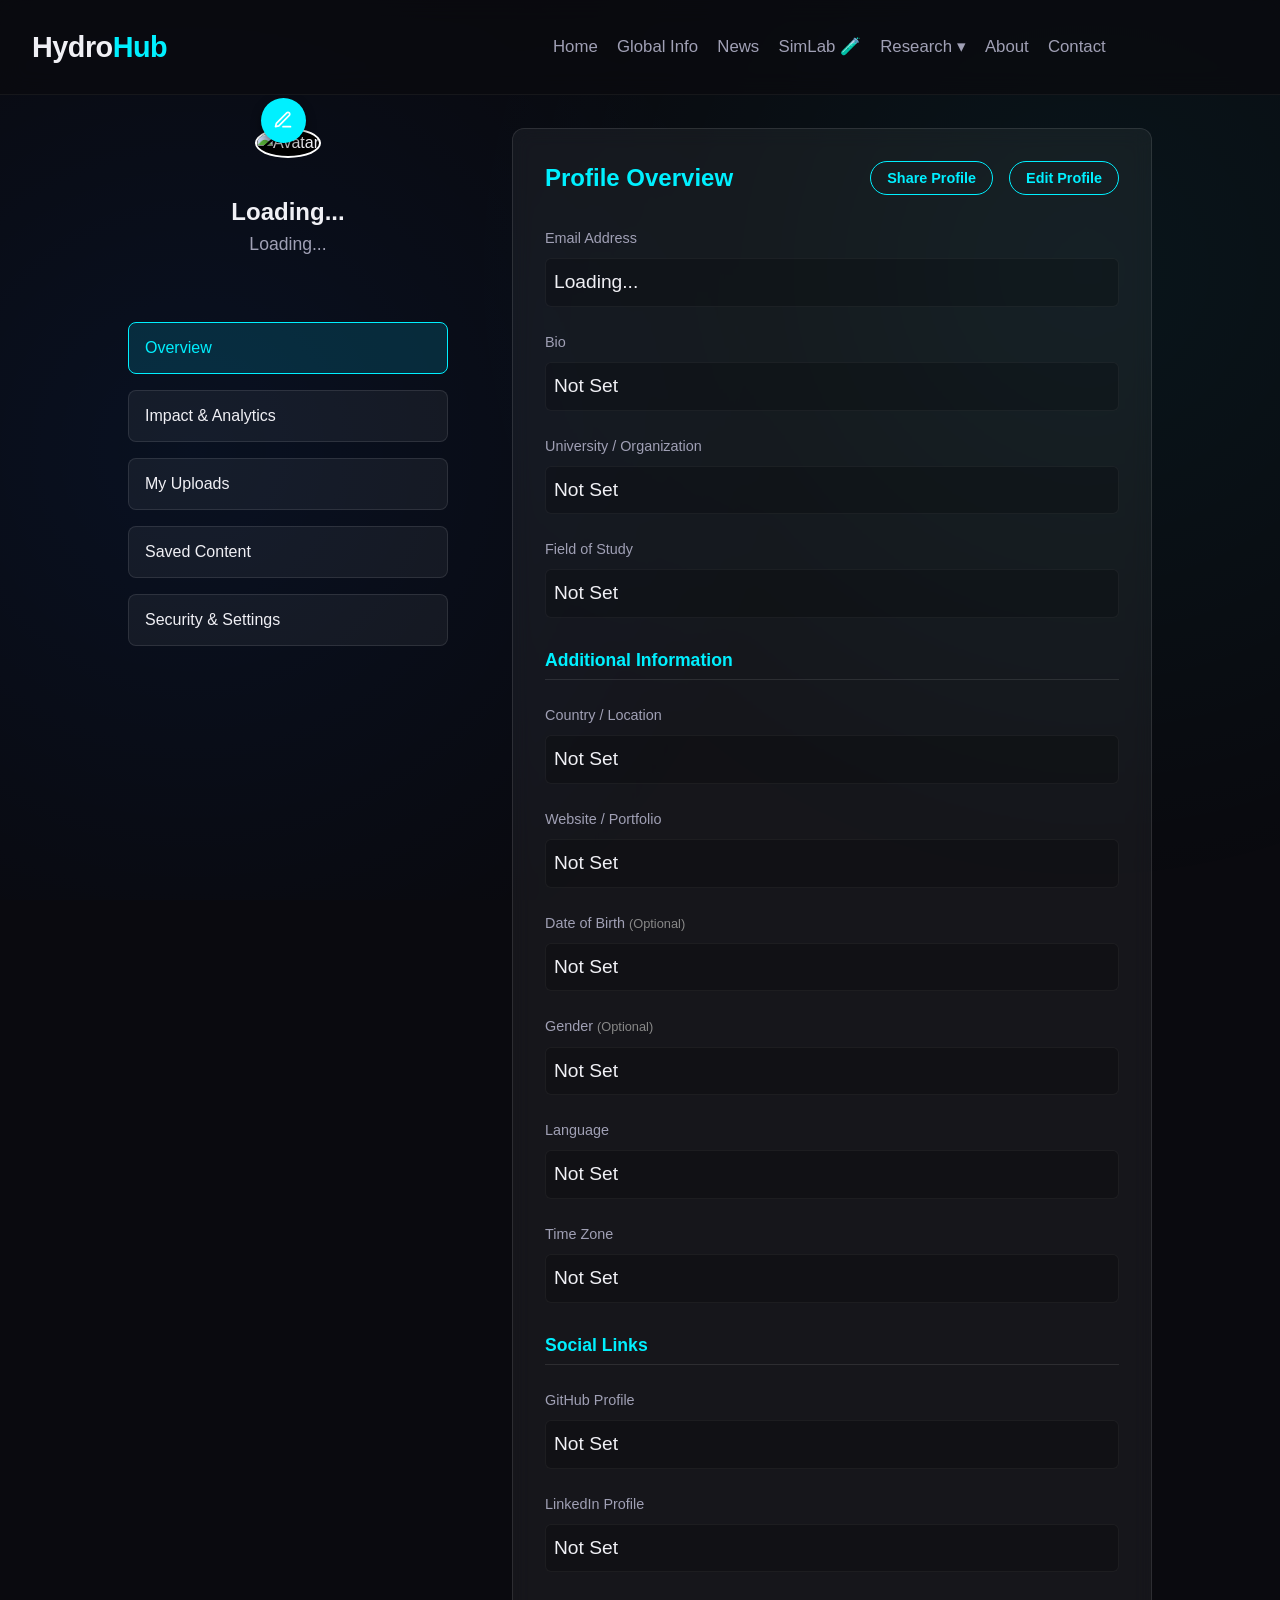
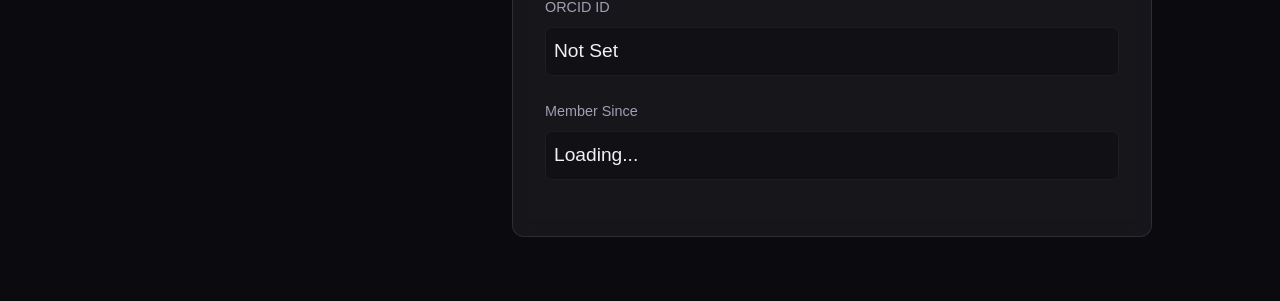
==== commit fa43055d: "Update My Account Section" ====
--- a/account.html
+++ b/account.html
@@ -128,13 +128,19 @@
             <a href="index.html" class="logo">Hydro<span>Hub</span></a>
             <ul class="nav-links">
                 <li><a href="index.html">Home</a></li>
-                <li><a href="info.html">Global Info</a></li>
+                <li><a href="index.html#hub">Global Info</a></li>
                 <li><a href="index.html#news">News</a></li>
-                <li><a href="info.html#simlab">SimLab 🧪</a></li>
-                <li><a href="community-research.html">Community Research</a></li>
+                <li><a href="info.html">SimLab 🧪</a></li>
+                  <li class="dropdown">
+                      <a href="javascript:void(0)" class="dropbtn">Research ▾</a>
+                      <div class="dropdown-content">
+                          <a href="index.html#research">Academic Research</a>
+                          <a href="community-research.html">Community Research</a>
+                      </div>
+                  </li>
                 <li><a href="index.html#about">About</a></li>
                 <li><a href="index.html#contact">Contact</a></li>
-                <li id="nav-auth-item"><a href="#" id="nav-login-btn" style="color: var(--accent-cyan); font-weight: bold;">Login / Sign Up</a></li>
+                <li id="nav-auth-item" style="visibility: hidden;"><a href="#" id="nav-login-btn" style="color: var(--accent-cyan); font-weight: bold;">Login / Sign Up</a></li>
             </ul>
         </div>
     </nav>
@@ -319,6 +325,10 @@
                         <h3 style="font-size: 2.5rem; color: var(--accent-purple);" id="stat-days">-</h3>
                         <p style="color: var(--text-secondary); font-size: 0.9rem; text-transform: uppercase; letter-spacing: 1px;">Days Active</p>
                     </div>
+                    <div class="glass-card" style="padding: 1.5rem; text-align: center;">
+                        <h3 style="font-size: 2.5rem; color: var(--accent-cyan);" id="stat-upvotes">-</h3>
+                        <p style="color: var(--text-secondary); font-size: 0.9rem; text-transform: uppercase; letter-spacing: 1px;">Total Upvotes</p>
+                    </div>
                 </div>
             </div>
 
@@ -334,44 +344,26 @@
             <div id="tab-saved" class="tab-content">
                 <h2 style="margin-bottom: 2rem; color: var(--accent-cyan);">Saved Content</h2>
                 
+                <!-- DRAFTS -->
                 <div class="saved-category" style="margin-bottom: 2rem; padding: 1.5rem; background: rgba(255,255,255,0.03); border-radius: 10px; border: 1px solid rgba(255,255,255,0.05);">
                     <h3 style="color: var(--text-primary); margin-bottom: 0.5rem; display: flex; align-items: center; gap: 0.5rem;">
                         <svg width="20" height="20" viewBox="0 0 24 24" fill="none" stroke="var(--accent-cyan)" stroke-width="2" stroke-linecap="round" stroke-linejoin="round"><path d="M14 2H6a2 2 0 0 0-2 2v16a2 2 0 0 0 2 2h12a2 2 0 0 0 2-2V8z"></path><polyline points="14 2 14 8 20 8"></polyline><line x1="16" y1="13" x2="8" y2="13"></line><line x1="16" y1="17" x2="8" y2="17"></line><polyline points="10 9 9 9 8 9"></polyline></svg>
                         Drafts
                     </h3>
-                    <p style="color: var(--text-secondary); font-size: 0.9rem;">You have no unpublished drafts.</p>
-                </div>
-
+                    <div id="saved-drafts-container">
+                        <p style="color: var(--text-secondary); font-size: 0.9rem;">You have no unpublished drafts.</p>
+                    </div>
+                    <a href="drafts.html" class="btn btn-outline" style="display: inline-block; padding: 0.5rem 1rem; font-size: 0.9rem; text-decoration: none; margin-top: 1rem;">View All Drafts <span>↗</span></a>
+                </div>
+
+                <!-- BOOKMARKS -->
                 <div class="saved-category" style="margin-bottom: 2rem; padding: 1.5rem; background: rgba(255,255,255,0.03); border-radius: 10px; border: 1px solid rgba(255,255,255,0.05);">
                     <h3 style="color: var(--text-primary); margin-bottom: 0.5rem; display: flex; align-items: center; gap: 0.5rem;">
                         <svg width="20" height="20" viewBox="0 0 24 24" fill="none" stroke="var(--accent-cyan)" stroke-width="2" stroke-linecap="round" stroke-linejoin="round"><path d="M19 21l-7-5-7 5V5a2 2 0 0 1 2-2h10a2 2 0 0 1 2 2z"></path></svg>
                         Bookmarks
                     </h3>
-                    <p style="color: var(--text-secondary); font-size: 0.9rem;">Articles and papers you've bookmarked will appear here.</p>
-                </div>
-
-                <div class="saved-category" style="margin-bottom: 2rem; padding: 1.5rem; background: rgba(255,255,255,0.03); border-radius: 10px; border: 1px solid rgba(255,255,255,0.05);">
-                    <h3 style="color: var(--text-primary); margin-bottom: 0.5rem; display: flex; align-items: center; gap: 0.5rem;">
-                        <svg width="20" height="20" viewBox="0 0 24 24" fill="none" stroke="var(--accent-cyan)" stroke-width="2" stroke-linecap="round" stroke-linejoin="round"><path d="M20.84 4.61a5.5 5.5 0 0 0-7.78 0L12 5.67l-1.06-1.06a5.5 5.5 0 0 0-7.78 7.78l1.06 1.06L12 21.23l7.78-7.78 1.06-1.06a5.5 5.5 0 0 0 0-7.78z"></path></svg>
-                        Favorites
-                    </h3>
-                    <p style="color: var(--text-secondary); font-size: 0.9rem;">No favorite items found.</p>
-                </div>
-
-                <div class="saved-category" style="margin-bottom: 2rem; padding: 1.5rem; background: rgba(255,255,255,0.03); border-radius: 10px; border: 1px solid rgba(255,255,255,0.05);">
-                    <h3 style="color: var(--text-primary); margin-bottom: 0.5rem; display: flex; align-items: center; gap: 0.5rem;">
-                        <svg width="20" height="20" viewBox="0 0 24 24" fill="none" stroke="var(--accent-cyan)" stroke-width="2" stroke-linecap="round" stroke-linejoin="round"><rect x="3" y="3" width="18" height="18" rx="2" ry="2"></rect><line x1="3" y1="9" x2="21" y2="9"></line><line x1="9" y1="21" x2="9" y2="9"></line></svg>
-                        Collections
-                    </h3>
-                    <p style="color: var(--text-secondary); font-size: 0.9rem;">Organize your saved research into custom collections.</p>
-                </div>
-
-                <div class="saved-category" style="padding: 1.5rem; background: rgba(255,255,255,0.03); border-radius: 10px; border: 1px solid rgba(255,255,255,0.05);">
-                    <h3 style="color: var(--text-primary); margin-bottom: 0.5rem; display: flex; align-items: center; gap: 0.5rem;">
-                        <svg width="20" height="20" viewBox="0 0 24 24" fill="none" stroke="var(--accent-cyan)" stroke-width="2" stroke-linecap="round" stroke-linejoin="round"><circle cx="12" cy="12" r="10"></circle><polyline points="12 6 12 12 16 14"></polyline></svg>
-                        Recently Viewed
-                    </h3>
-                    <p style="color: var(--text-secondary); font-size: 0.9rem;">Your recently accessed content will be tracked here.</p>
+                    <p style="color: var(--text-secondary); font-size: 0.9rem; margin-bottom: 1rem;">View all your saved academic and community research papers.</p>
+                    <a href="bookmarks.html" class="btn btn-outline" style="display: inline-block; padding: 0.5rem 1rem; font-size: 0.9rem; text-decoration: none;">View All Bookmarks <span>↗</span></a>
                 </div>
             </div>
 
@@ -475,6 +467,18 @@
         </div>
     </div>
 
+    <!-- Avatar Options Modal -->
+    <div id="avatar-options-modal" class="modal-overlay" style="display: none; z-index: 10000; background: rgba(0,0,0,0.8); backdrop-filter: blur(5px);">
+        <div class="modal-content glass-card" style="max-width: 400px; width: 90%; text-align: center; padding: 2rem;">
+            <h3 style="margin-bottom: 2rem; color: var(--text-primary); font-size: 1.2rem;">Profile Picture</h3>
+            <div style="display: flex; flex-direction: column; gap: 1rem;">
+                <button id="btn-avatar-change" class="btn btn-primary">Change Picture</button>
+                <button id="btn-avatar-remove" class="btn btn-outline" style="border-color: #ff6666; color: #ff6666;">Remove Picture</button>
+                <button id="btn-avatar-cancel" class="btn btn-outline" style="margin-top: 1rem;">Cancel</button>
+            </div>
+        </div>
+    </div>
+
     <!-- Scripts -->
     <link rel="stylesheet" href="https://cdn.jsdelivr.net/npm/flatpickr/dist/flatpickr.min.css">
     <script src="https://cdnjs.cloudflare.com/ajax/libs/cropperjs/1.5.13/cropper.min.js"></script>
--- a/index.css
+++ b/index.css
@@ -30,6 +30,7 @@
 
 html {
     scroll-behavior: smooth;
+    scroll-padding-top: 100px;
 }
 
 body {
@@ -124,6 +125,7 @@
 .nav-links {
     list-style: none;
     display: flex;
+    align-items: center;
     gap: 1.2rem;
 }
 
@@ -131,7 +133,7 @@
     color: var(--text-secondary);
     text-decoration: none;
     font-weight: 500;
-    font-size: 0.9rem;
+    font-size: 1.05rem;
     white-space: nowrap;
     transition: var(--transition-smooth);
     position: relative;
@@ -154,6 +156,63 @@
 
 .nav-links a:hover::after {
     width: 100%;
+}
+
+/* --- Dropdown Menu --- */
+.dropdown {
+    position: relative;
+    display: inline-block;
+}
+
+.dropdown-content {
+    display: none;
+    position: absolute;
+    background-color: rgba(10, 10, 15, 0.95);
+    min-width: 220px;
+    box-shadow: 0px 8px 16px 0px rgba(0,0,0,0.5);
+    z-index: 1001;
+    border-radius: 8px;
+    border: var(--glass-border);
+    backdrop-filter: var(--glass-blur);
+    -webkit-backdrop-filter: var(--glass-blur);
+    top: 100%;
+    left: 0;
+    flex-direction: column;
+    padding: 0.5rem 0;
+    margin-top: 10px;
+}
+
+/* Invisible bridge to keep hover state active when moving mouse down */
+.dropdown-content::before {
+    content: '';
+    position: absolute;
+    top: -10px;
+    left: 0;
+    width: 100%;
+    height: 10px;
+    background: transparent;
+}
+
+.dropdown:hover .dropdown-content {
+    display: flex;
+}
+
+.dropdown-content a {
+    color: var(--text-secondary);
+    padding: 12px 16px;
+    text-decoration: none;
+    display: block;
+    font-size: 0.95rem;
+    transition: var(--transition-smooth);
+}
+
+.dropdown-content a::after {
+    display: none; /* Hide the underline animation for dropdown items */
+}
+
+.dropdown-content a:hover {
+    background-color: rgba(0, 229, 255, 0.1);
+    color: var(--accent-cyan);
 }
 
 /* --- Typography & Buttons --- */
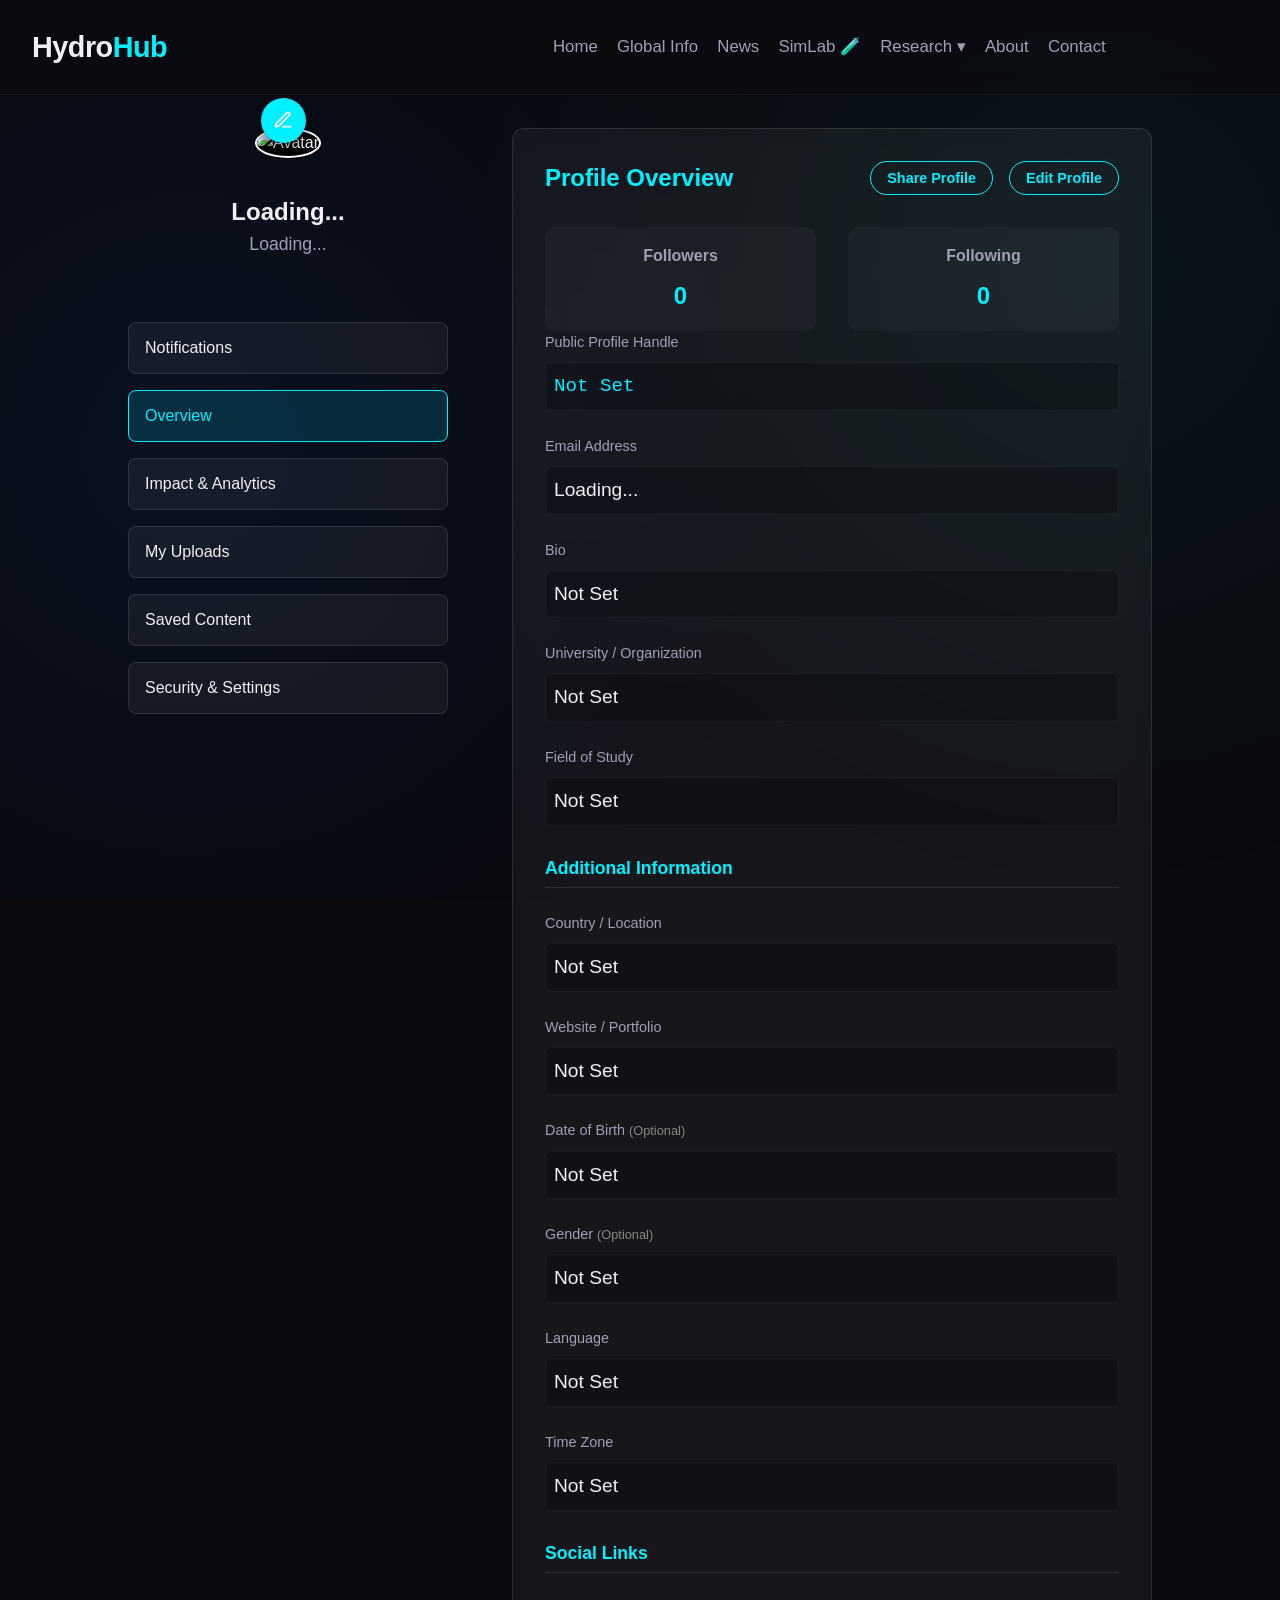
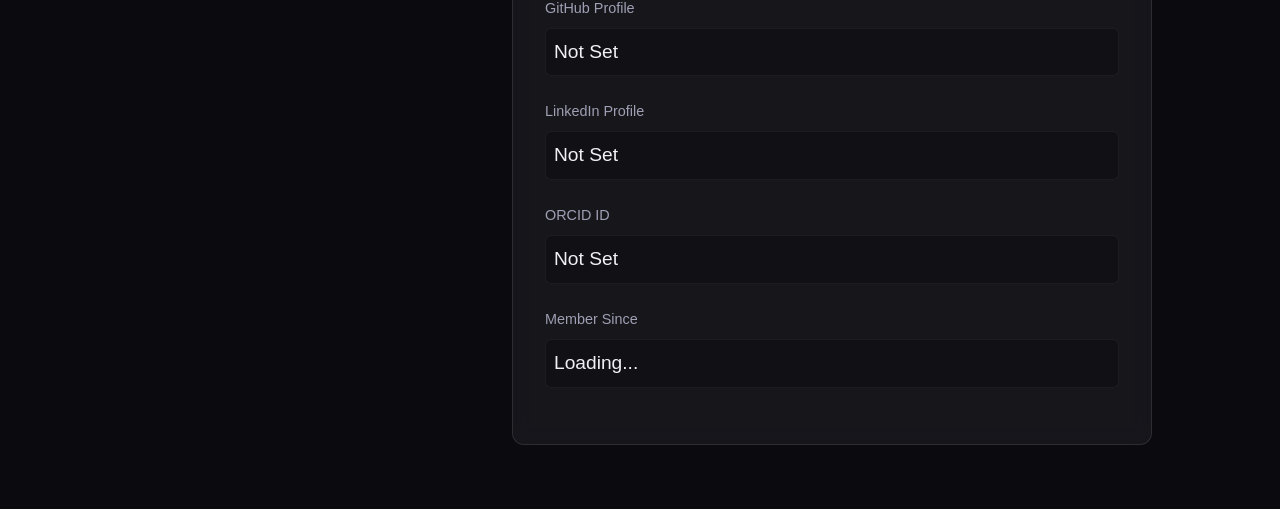
==== commit 2492ab40: "Make Follower system and Q&A Forum System" ====
--- a/account.html
+++ b/account.html
@@ -1,4 +1,4 @@
-<!DOCTYPE html>
+﻿<!DOCTYPE html>
 <html lang="en">
 <head>
     <meta charset="UTF-8">
@@ -167,7 +167,8 @@
                 <p id="profile-username" style="color: var(--text-secondary); font-size: 1.1rem; margin-bottom: 1rem;">Loading...</p>
             </div>
 
-            <button class="sidebar-btn active" data-tab="tab-overview">Overview</button>
+            <button class="sidebar-btn" data-tab="tab-notifications">Notifications <span id="notif-badge" style="background: var(--accent-purple); color: white; border-radius: 50%; padding: 2px 6px; font-size: 0.7rem; margin-left: 5px; display: none;">0</span></button>
+              <button class="sidebar-btn active" data-tab="tab-overview">Overview</button>
             <button class="sidebar-btn" data-tab="tab-analytics">Impact & Analytics</button>
             <button class="sidebar-btn" data-tab="tab-uploads">My Uploads</button>
             <button class="sidebar-btn" data-tab="tab-saved">Saved Content</button>
@@ -177,7 +178,19 @@
         <!-- Content -->
         <div class="account-content">
             
-            <!-- OVERVIEW TAB -->
+            
+              <!-- NOTIFICATIONS TAB -->
+              <div id="tab-notifications" class="tab-content">
+                  <div style="display: flex; justify-content: space-between; align-items: center; margin-bottom: 2rem;">
+                      <h2 style="color: var(--accent-cyan);">Notifications</h2>
+                      <button id="btn-mark-read" class="btn btn-outline" style="padding: 0.5rem 1rem; font-size: 0.9rem;">Mark All as Read</button>
+                  </div>
+                  <div id="notifications-container" style="display: flex; flex-direction: column; gap: 1rem;">
+                      <p style="color: var(--text-secondary);">Loading notifications...</p>
+                  </div>
+              </div>
+
+              <!-- OVERVIEW TAB -->
             <div id="tab-overview" class="tab-content active">
                 <div style="display: flex; justify-content: space-between; align-items: center; margin-bottom: 2rem;">
                     <h2 style="color: var(--accent-cyan);">Profile Overview</h2>
@@ -186,7 +199,36 @@
                         <button id="btn-edit-profile" class="btn btn-outline" style="padding: 0.5rem 1rem; font-size: 0.9rem;">Edit Profile</button>
                     </div>
                 </div>
-                <div class="profile-field">
+                
+                  <div class="profile-field" style="display: flex; gap: 2rem; border-bottom: none; margin-bottom: 0;">
+                      <div style="flex: 1; text-align: center; background: rgba(255,255,255,0.03); padding: 1rem; border-radius: 10px;">
+                          <h4 style="margin-bottom: 0.5rem; color: var(--text-secondary);">Followers</h4>
+                          <div id="profile-followers-count" style="font-size: 1.5rem; color: var(--accent-cyan); font-weight: bold;">0</div>
+                      </div>
+                      <div style="flex: 1; text-align: center; background: rgba(255,255,255,0.03); padding: 1rem; border-radius: 10px;">
+                          <h4 style="margin-bottom: 0.5rem; color: var(--text-secondary);">Following</h4>
+                          <div id="profile-following-count" style="font-size: 1.5rem; color: var(--accent-cyan); font-weight: bold;">0</div>
+                      </div>
+                  </div>
+                  <div class="profile-field">
+                      <label>Public Profile Handle</label>
+                      <div class="val" id="profile-handle" style="font-family: monospace; color: var(--accent-cyan);">Not Set</div>
+                      <div style="display: flex; gap: 1rem; align-items: center; width: 100%;">
+                          <input type="text" id="edit-profile-handle" class="glass-input" style="display: none; flex: 1;" placeholder="e.g. jairaj21">
+                          <button id="btn-check-handle" class="btn btn-outline" style="display: none; padding: 0.5rem;">Verify</button>
+                      </div>
+                      <p id="handle-msg" style="font-size: 0.8rem; margin-top: 0.5rem; display: none;"></p>
+                      
+                      <div id="profile-link-preview" style="display: none; margin-top: 1rem; padding: 1rem; background: rgba(255,255,255,0.03); border-radius: 8px; border: 1px solid rgba(255,255,255,0.05);">
+                          <p style="color: var(--text-secondary); font-size: 0.9rem; margin-bottom: 0.5rem;">Your Public Link:</p>
+                          <div style="display: flex; gap: 1rem; align-items: center;">
+                              <a href="#" style="color: var(--accent-cyan); text-decoration: none; word-break: break-all;" id="preview-link-anchor">https://hydrogenhub.app/@<span id="preview-handle-text"></span></a>
+                              <button id="btnShareProfile" class="btn btn-outline" style="padding: 0.3rem 0.6rem; font-size: 0.8rem; white-space: nowrap;">Copy</button>
+                          </div>
+                      </div>
+                  </div>
+
+                  <div class="profile-field">
                     <label>Email Address</label>
                     <div class="val" id="profile-email">Loading...</div>
                 </div>
@@ -341,35 +383,70 @@
             </div>
 
             <!-- SAVED CONTENT TAB -->
-            <div id="tab-saved" class="tab-content">
-                <h2 style="margin-bottom: 2rem; color: var(--accent-cyan);">Saved Content</h2>
-                
-                <!-- DRAFTS -->
-                <div class="saved-category" style="margin-bottom: 2rem; padding: 1.5rem; background: rgba(255,255,255,0.03); border-radius: 10px; border: 1px solid rgba(255,255,255,0.05);">
-                    <h3 style="color: var(--text-primary); margin-bottom: 0.5rem; display: flex; align-items: center; gap: 0.5rem;">
-                        <svg width="20" height="20" viewBox="0 0 24 24" fill="none" stroke="var(--accent-cyan)" stroke-width="2" stroke-linecap="round" stroke-linejoin="round"><path d="M14 2H6a2 2 0 0 0-2 2v16a2 2 0 0 0 2 2h12a2 2 0 0 0 2-2V8z"></path><polyline points="14 2 14 8 20 8"></polyline><line x1="16" y1="13" x2="8" y2="13"></line><line x1="16" y1="17" x2="8" y2="17"></line><polyline points="10 9 9 9 8 9"></polyline></svg>
-                        Drafts
-                    </h3>
-                    <div id="saved-drafts-container">
-                        <p style="color: var(--text-secondary); font-size: 0.9rem;">You have no unpublished drafts.</p>
-                    </div>
-                    <a href="drafts.html" class="btn btn-outline" style="display: inline-block; padding: 0.5rem 1rem; font-size: 0.9rem; text-decoration: none; margin-top: 1rem;">View All Drafts <span>↗</span></a>
-                </div>
-
-                <!-- BOOKMARKS -->
-                <div class="saved-category" style="margin-bottom: 2rem; padding: 1.5rem; background: rgba(255,255,255,0.03); border-radius: 10px; border: 1px solid rgba(255,255,255,0.05);">
-                    <h3 style="color: var(--text-primary); margin-bottom: 0.5rem; display: flex; align-items: center; gap: 0.5rem;">
-                        <svg width="20" height="20" viewBox="0 0 24 24" fill="none" stroke="var(--accent-cyan)" stroke-width="2" stroke-linecap="round" stroke-linejoin="round"><path d="M19 21l-7-5-7 5V5a2 2 0 0 1 2-2h10a2 2 0 0 1 2 2z"></path></svg>
-                        Bookmarks
-                    </h3>
-                    <p style="color: var(--text-secondary); font-size: 0.9rem; margin-bottom: 1rem;">View all your saved academic and community research papers.</p>
-                    <a href="bookmarks.html" class="btn btn-outline" style="display: inline-block; padding: 0.5rem 1rem; font-size: 0.9rem; text-decoration: none;">View All Bookmarks <span>↗</span></a>
-                </div>
-            </div>
-
-            <!-- SETTINGS TAB -->
+            
+              <!-- SAVED CONTENT TAB -->
+              <div id="tab-saved" class="tab-content">
+                  <h2 style="margin-bottom: 2rem; color: var(--accent-cyan);">Saved Content</h2>
+                  
+                  <!-- DRAFTS -->
+                  <a href="drafts.html" style="text-decoration: none; display: block; width: 100%; transition: transform 0.2s; cursor: pointer;" onmouseover="this.style.transform='scale(1.02)'" onmouseout="this.style.transform='scale(1)'">
+                  <div class="saved-category" style="margin-bottom: 2rem; padding: 1.5rem; background: rgba(255,255,255,0.03); border-radius: 10px; border: 1px solid rgba(255,255,255,0.05);">
+                      <h3 style="color: var(--text-primary); margin-bottom: 0.5rem; display: flex; align-items: center; justify-content: space-between;">
+                          <div style="display: flex; align-items: center; gap: 0.5rem;">
+                              <svg width="20" height="20" viewBox="0 0 24 24" fill="none" stroke="var(--accent-cyan)" stroke-width="2" stroke-linecap="round" stroke-linejoin="round"><path d="M14 2H6a2 2 0 0 0-2 2v16a2 2 0 0 0 2 2h12a2 2 0 0 0 2-2V8z"></path><polyline points="14 2 14 8 20 8"></polyline><line x1="16" y1="13" x2="8" y2="13"></line><line x1="16" y1="17" x2="8" y2="17"></line><polyline points="10 9 9 9 8 9"></polyline></svg>
+                              Drafts
+                          </div>
+                          <span style="color: var(--accent-cyan); font-weight: bold;">↗</span>
+                      </h3>
+                      <div id="saved-drafts-container">
+                          <p style="color: var(--text-secondary); font-size: 0.9rem;">You have no unpublished drafts.</p>
+                      </div>
+                  </div>
+                  </a>
+
+                  
+                  <!-- BOT CONVERSATIONS -->
+                  <a href="bot-chats.html" style="text-decoration: none; display: block; width: 100%; transition: transform 0.2s; cursor: pointer;" onmouseover="this.style.transform='scale(1.02)'" onmouseout="this.style.transform='scale(1)'">
+                  <div class="saved-category" style="margin-bottom: 2rem; padding: 1.5rem; background: rgba(255,255,255,0.03); border-radius: 10px; border: 1px solid rgba(255,255,255,0.05);">
+                      <h3 style="color: var(--text-primary); margin-bottom: 0.5rem; display: flex; align-items: center; justify-content: space-between;">
+                          <div style="display: flex; align-items: center; gap: 0.5rem;">
+                              <svg width="20" height="20" viewBox="0 0 24 24" fill="none" stroke="var(--accent-cyan)" stroke-width="2" stroke-linecap="round" stroke-linejoin="round"><path d="M12 2a10 10 0 0 1 10 10c0 5.523-4.477 10-10 10-1.72 0-3.34-.437-4.757-1.202L2 22l1.246-5.127A9.957 9.957 0 0 1 2 12C2 6.477 6.477 2 12 2z"></path></svg>
+                              Bot Conversations
+                          </div>
+                          <span style="color: var(--accent-cyan); font-weight: bold;">↗</span>
+                      </h3>
+                      <p style="color: var(--text-secondary); font-size: 0.9rem; margin-bottom: 0;">Review your saved technical discussions with Hydrobot.</p>
+                  </div>
+                  </a>
+
+
+                  <!-- BOOKMARKS -->
+                  <a href="bookmarks.html" style="text-decoration: none; display: block; width: 100%; transition: transform 0.2s; cursor: pointer;" onmouseover="this.style.transform='scale(1.02)'" onmouseout="this.style.transform='scale(1)'">
+                  <div class="saved-category" style="margin-bottom: 2rem; padding: 1.5rem; background: rgba(255,255,255,0.03); border-radius: 10px; border: 1px solid rgba(255,255,255,0.05);">
+                      <h3 style="color: var(--text-primary); margin-bottom: 0.5rem; display: flex; align-items: center; justify-content: space-between;">
+                          <div style="display: flex; align-items: center; gap: 0.5rem;">
+                              <svg width="20" height="20" viewBox="0 0 24 24" fill="none" stroke="var(--accent-cyan)" stroke-width="2" stroke-linecap="round" stroke-linejoin="round"><path d="M19 21l-7-5-7 5V5a2 2 0 0 1 2-2h10a2 2 0 0 1 2 2z"></path></svg>
+                              Bookmarks
+                          </div>
+                          <span style="color: var(--accent-cyan); font-weight: bold;">↗</span>
+                      </h3>
+                      <p style="color: var(--text-secondary); font-size: 0.9rem; margin-bottom: 0;">View all your saved academic and community research papers.</p>
+                  </div>
+                  </a>
+              </div>
+
+
+              <!-- SETTINGS TAB -->
             <div id="tab-settings" class="tab-content">
                 <h2 style="margin-bottom: 2rem; color: var(--accent-cyan);">Security & Settings</h2>
+
+                  <div style="margin-bottom: 3rem; padding-bottom: 2rem; border-bottom: 1px solid rgba(255,255,255,0.1);">
+                      <h3 style="margin-bottom: 0.5rem;">Account Data Export</h3>
+                      <p style="color: var(--text-secondary); margin-bottom: 1rem; font-size: 0.9rem;">Download a copy of your uploaded papers, bookmarks, and account metadata in a structured ZIP file.</p>
+                      <button id="btn-export-data" class="btn btn-primary" style="padding: 0.5rem 1rem; font-size: 0.9rem; background: var(--accent-purple);">Download My Data</button>
+                      <p id="export-msg" style="margin-top: 0.5rem; font-size: 0.9rem;"></p>
+                  </div>
+
                 
                 <div style="margin-bottom: 3rem; padding-bottom: 2rem; border-bottom: 1px solid rgba(255,255,255,0.1);">
                     <h3 style="margin-bottom: 0.5rem;">Change Password</h3>
@@ -485,5 +562,11 @@
     <script src="https://cdn.jsdelivr.net/npm/flatpickr"></script>
     <script type="module" src="account.js"></script>
     <script type="module" src="auth.js?v=2"></script>
+
+  
+
 </body>
 </html>
+
+
+
--- a/index.css
+++ b/index.css
@@ -40,6 +40,12 @@
     line-height: 1.6;
     overflow-x: hidden;
     position: relative;
+}
+
+.container {
+    max-width: 1400px;
+    margin: 0 auto;
+    padding: 0 2rem;
 }
 
 /* --- Animated Background Elements --- */
@@ -832,6 +838,7 @@
     grid-template-columns: repeat(auto-fit, minmax(320px, 1fr));
     gap: 2rem;
     margin-bottom: 3rem;
+    align-items: start;
 }
 .research-card {
     padding: 1.5rem;
@@ -1174,3 +1181,46 @@
 .custom-toast.toast-error { border-left-color: #ff6666; }
 .custom-toast.toast-success { border-left-color: var(--accent-green); }
 .custom-toast.show { transform: translateX(0); opacity: 1; }
+
+/* --- Forum Dashboard Layout --- */
+.forum-dashboard {
+    display: flex;
+    flex-direction: column;
+    gap: 2rem;
+    margin: 2rem auto 4rem auto;
+    max-width: 1400px;
+    padding: 0 2rem;
+}
+
+.forum-sidebar {
+    width: 100%;
+}
+
+.forum-main {
+    flex: 1;
+    min-width: 0;
+}
+
+@media (min-width: 900px) {
+    .forum-dashboard {
+        flex-direction: row;
+        align-items: flex-start;
+    }
+    .forum-sidebar {
+        width: 420px;
+        flex-shrink: 0;
+        position: sticky;
+        top: 100px;
+        max-height: calc(100vh - 120px);
+        overflow-y: auto;
+    }
+    
+    /* Minimal scrollbar for sidebar */
+    .forum-sidebar::-webkit-scrollbar {
+        width: 4px;
+    }
+    .forum-sidebar::-webkit-scrollbar-thumb {
+        background: rgba(255,255,255,0.1);
+        border-radius: 4px;
+    }
+}
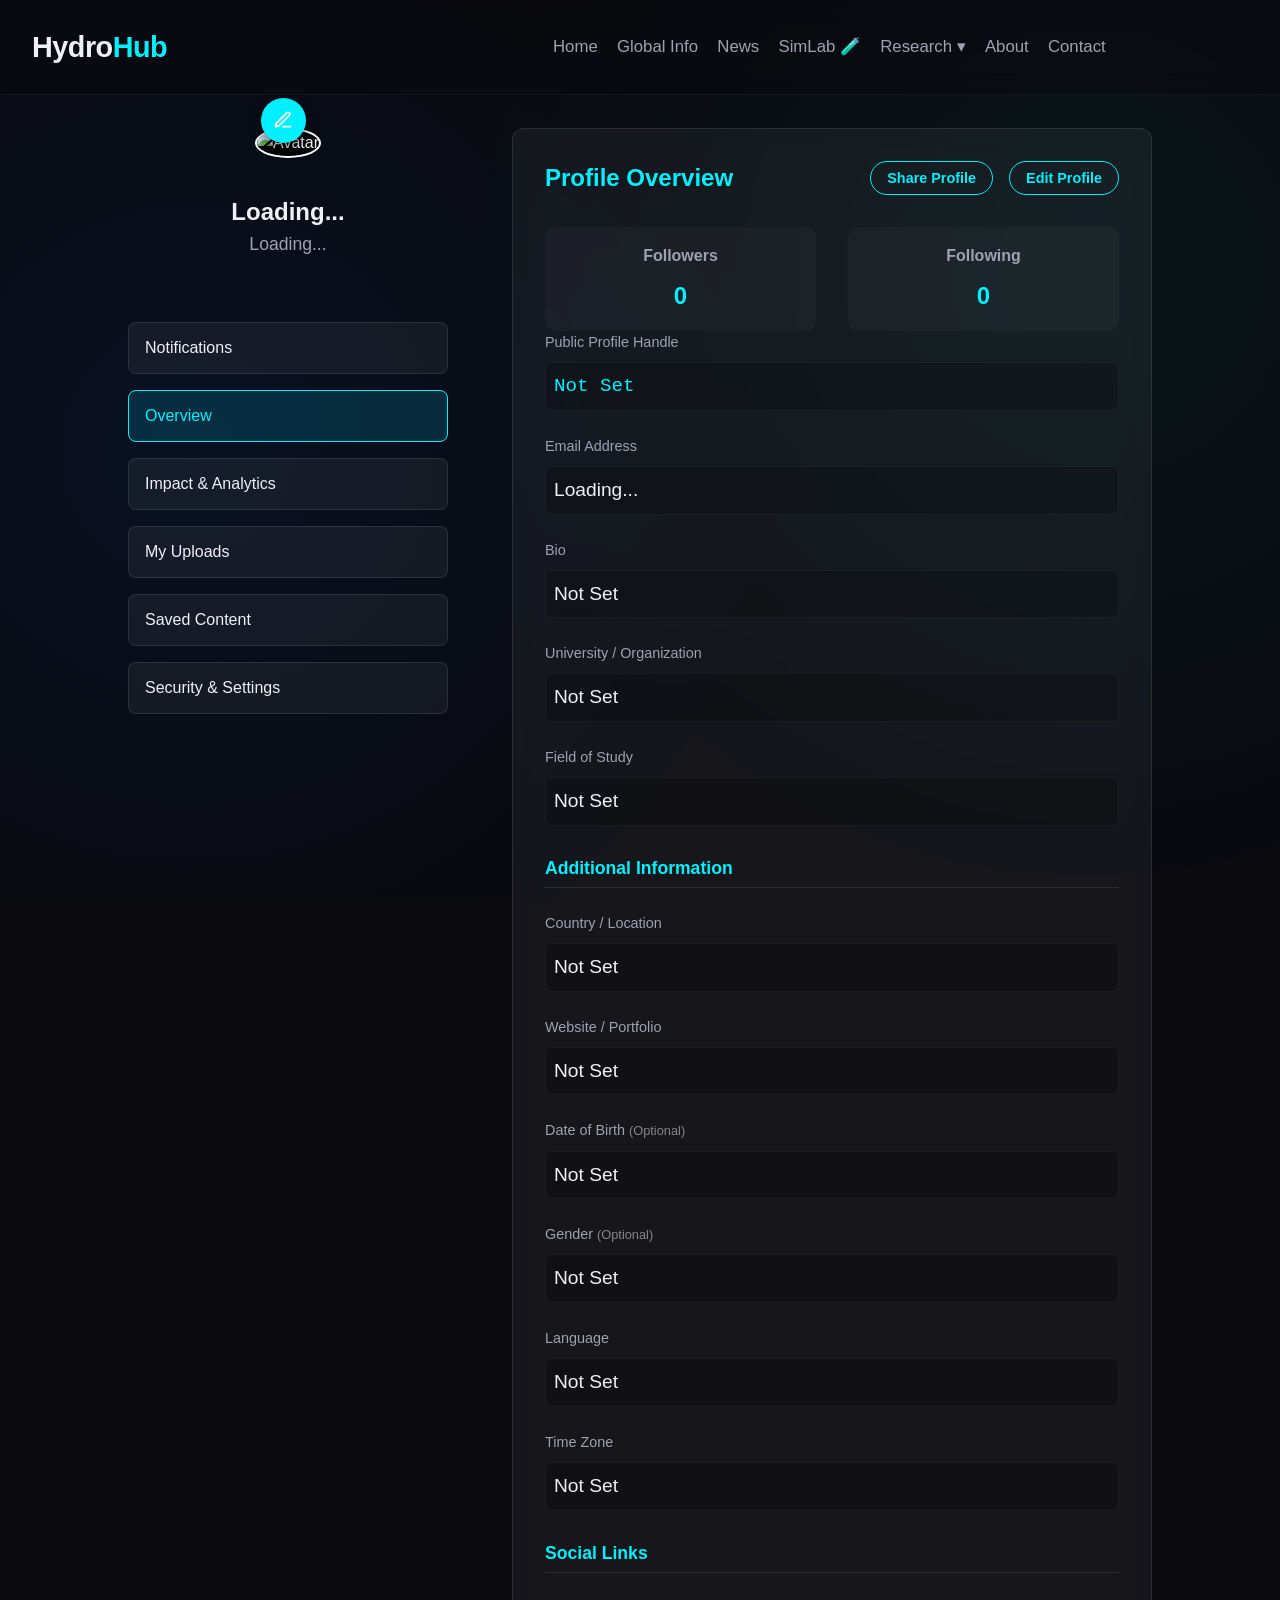
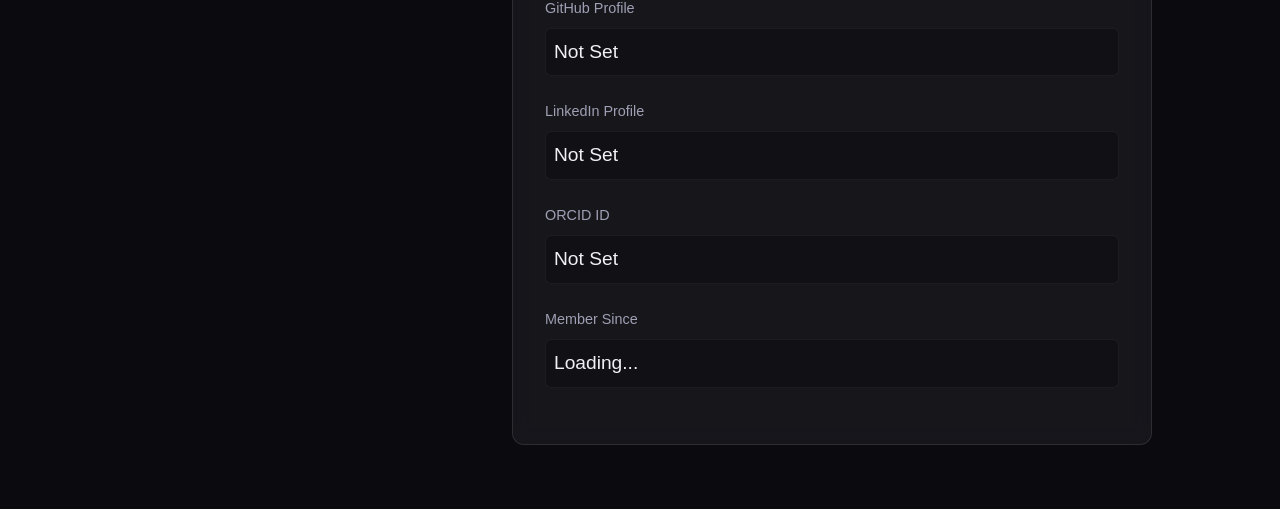
==== commit 7ac697cc: "Organize the Architecture and update login settings" ====
--- a/account.html
+++ b/account.html
@@ -4,8 +4,8 @@
     <meta charset="UTF-8">
     <meta name="viewport" content="width=device-width, initial-scale=1.0">
     <title>My Account | HydrogenHub</title>
-    <link rel="stylesheet" href="index.css">
-    <link rel="stylesheet" href="info.css">
+    <link rel="stylesheet" href="css/index.css">
+    <link rel="stylesheet" href="css/info.css">
     <!-- Cropper.js for Avatar Cropping -->
     <link href="https://cdnjs.cloudflare.com/ajax/libs/cropperjs/1.5.13/cropper.min.css" rel="stylesheet">
     <!-- Flatpickr for Date of Birth -->
@@ -560,8 +560,8 @@
     <link rel="stylesheet" href="https://cdn.jsdelivr.net/npm/flatpickr/dist/flatpickr.min.css">
     <script src="https://cdnjs.cloudflare.com/ajax/libs/cropperjs/1.5.13/cropper.min.js"></script>
     <script src="https://cdn.jsdelivr.net/npm/flatpickr"></script>
-    <script type="module" src="account.js"></script>
-    <script type="module" src="auth.js?v=2"></script>
+    <script type="module" src="js/account.js"></script>
+    <script type="module" src="js/auth.js?v=6"></script>
 
   
 
@@ -570,3 +570,6 @@
 
 
 
+
+
+
--- a/css/index.css
+++ b/css/index.css
@@ -0,0 +1,1226 @@
+/* --- CSS Variables & Design System --- */
+:root {
+    --bg-dark: #0a0a0f;
+    --bg-card: rgba(20, 20, 30, 0.6);
+    --bg-card-hover: rgba(30, 30, 45, 0.8);
+    --text-primary: #f0f0f5;
+    --text-secondary: #a0a0b5;
+    
+    /* Neon Accents */
+    --accent-cyan: #00f0ff;
+    --accent-blue: #0066ff;
+    --accent-green: #00ff66;
+    --accent-gray: #b0b0b0;
+
+    --font-heading: 'Outfit', sans-serif;
+    --font-body: 'Inter', sans-serif;
+
+    --glass-border: 1px solid rgba(255, 255, 255, 0.05);
+    --glass-shadow: 0 8px 32px 0 rgba(0, 0, 0, 0.37);
+    --glass-blur: blur(12px);
+
+    --transition-smooth: all 0.4s cubic-bezier(0.25, 0.8, 0.25, 1);
+}
+
+* {
+    margin: 0;
+    padding: 0;
+    box-sizing: border-box;
+}
+
+html {
+    scroll-behavior: smooth;
+    scroll-padding-top: 100px;
+}
+
+body {
+    background-color: var(--bg-dark);
+    color: var(--text-primary);
+    font-family: var(--font-body);
+    line-height: 1.6;
+    overflow-x: hidden;
+    position: relative;
+}
+
+.container {
+    max-width: 1400px;
+    margin: 0 auto;
+    padding: 0 2rem;
+}
+
+/* --- Animated Background Elements --- */
+.bg-gradient {
+    position: fixed;
+    top: 0;
+    left: 0;
+    width: 100vw;
+    height: 100vh;
+    background: radial-gradient(circle at 15% 50%, rgba(0, 102, 255, 0.08), transparent 50%),
+                radial-gradient(circle at 85% 30%, rgba(0, 240, 255, 0.05), transparent 50%);
+    z-index: -2;
+}
+
+.glow-orb {
+    position: fixed;
+    border-radius: 50%;
+    filter: blur(80px);
+    z-index: -1;
+    opacity: 0.4;
+    animation: float 20s infinite ease-in-out alternate;
+}
+
+.orb-1 {
+    width: 300px;
+    height: 300px;
+    background: var(--accent-cyan);
+    top: -100px;
+    right: -100px;
+}
+
+.orb-2 {
+    width: 400px;
+    height: 400px;
+    background: var(--accent-blue);
+    bottom: -150px;
+    left: -150px;
+    animation-delay: -5s;
+}
+
+@keyframes float {
+    0% { transform: translate(0, 0) scale(1); }
+    50% { transform: translate(50px, 30px) scale(1.1); }
+    100% { transform: translate(-30px, 80px) scale(0.9); }
+}
+
+/* --- Navigation --- */
+.navbar {
+    position: fixed;
+    top: 0;
+    width: 100%;
+    padding: 1.5rem 0;
+    background: rgba(10, 10, 15, 0.7);
+    backdrop-filter: var(--glass-blur);
+    -webkit-backdrop-filter: var(--glass-blur);
+    border-bottom: var(--glass-border);
+    z-index: 1000;
+    transition: var(--transition-smooth);
+}
+
+.nav-container {
+    max-width: 1400px;
+    margin: 0 auto;
+    display: flex;
+    justify-content: space-between;
+    align-items: center;
+    padding: 0 2rem;
+}
+
+.logo {
+    font-family: var(--font-heading);
+    font-size: 1.8rem;
+    font-weight: 800;
+    color: var(--text-primary);
+    text-decoration: none;
+    letter-spacing: -0.5px;
+}
+
+.logo span {
+    color: var(--accent-cyan);
+}
+
+.nav-links {
+    list-style: none;
+    display: flex;
+    align-items: center;
+    gap: 1.2rem;
+}
+
+.nav-links a {
+    color: var(--text-secondary);
+    text-decoration: none;
+    font-weight: 500;
+    font-size: 1.05rem;
+    white-space: nowrap;
+    transition: var(--transition-smooth);
+    position: relative;
+}
+
+.nav-links a:hover {
+    color: var(--accent-cyan);
+}
+
+.nav-links a::after {
+    content: '';
+    position: absolute;
+    bottom: -5px;
+    left: 0;
+    width: 0;
+    height: 2px;
+    background: var(--accent-cyan);
+    transition: width 0.3s ease;
+}
+
+.nav-links a:hover::after {
+    width: 100%;
+}
+
+/* --- Dropdown Menu --- */
+.dropdown {
+    position: relative;
+    display: inline-block;
+}
+
+.dropdown-content {
+    display: none;
+    position: absolute;
+    background-color: rgba(10, 10, 15, 0.95);
+    min-width: 220px;
+    box-shadow: 0px 8px 16px 0px rgba(0,0,0,0.5);
+    z-index: 1001;
+    border-radius: 8px;
+    border: var(--glass-border);
+    backdrop-filter: var(--glass-blur);
+    -webkit-backdrop-filter: var(--glass-blur);
+    top: 100%;
+    left: 0;
+    flex-direction: column;
+    padding: 0.5rem 0;
+    margin-top: 10px;
+}
+
+/* Invisible bridge to keep hover state active when moving mouse down */
+.dropdown-content::before {
+    content: '';
+    position: absolute;
+    top: -10px;
+    left: 0;
+    width: 100%;
+    height: 10px;
+    background: transparent;
+}
+
+.dropdown:hover .dropdown-content {
+    display: flex;
+}
+
+.dropdown-content a {
+    color: var(--text-secondary);
+    padding: 12px 16px;
+    text-decoration: none;
+    display: block;
+    font-size: 0.95rem;
+    transition: var(--transition-smooth);
+}
+
+.dropdown-content a::after {
+    display: none; /* Hide the underline animation for dropdown items */
+}
+
+.dropdown-content a:hover {
+    background-color: rgba(0, 229, 255, 0.1);
+    color: var(--accent-cyan);
+}
+
+/* --- Typography & Buttons --- */
+h1, h2, h3 {
+    font-family: var(--font-heading);
+    line-height: 1.2;
+}
+
+h2 span {
+    background: linear-gradient(90deg, var(--accent-cyan), var(--accent-blue));
+    -webkit-background-clip: text;
+    -webkit-text-fill-color: transparent;
+}
+
+.btn {
+    display: inline-block;
+    padding: 1rem 2rem;
+    border-radius: 50px;
+    text-decoration: none;
+    font-weight: 600;
+    font-family: var(--font-heading);
+    transition: var(--transition-smooth);
+    cursor: pointer;
+    border: none;
+}
+
+.btn-primary {
+    background: linear-gradient(135deg, var(--accent-blue), var(--accent-cyan));
+    color: #fff;
+    box-shadow: 0 4px 15px rgba(0, 240, 255, 0.3);
+}
+
+.btn-primary:hover {
+    transform: translateY(-3px);
+    box-shadow: 0 8px 25px rgba(0, 240, 255, 0.5);
+}
+
+.btn-secondary {
+    background: transparent;
+    color: var(--text-primary);
+    border: 2px solid rgba(255, 255, 255, 0.2);
+}
+
+.btn-secondary:hover {
+    border-color: var(--accent-cyan);
+    background: rgba(0, 240, 255, 0.1);
+    transform: translateY(-3px);
+}
+
+/* --- Hero Section --- */
+.hero-section {
+    min-height: 100vh;
+    display: flex;
+    align-items: center;
+    justify-content: space-between;
+    max-width: 1200px;
+    margin: 0 auto;
+    padding: 8rem 2rem 4rem;
+    gap: 4rem;
+}
+
+.hero-content {
+    flex: 1;
+}
+
+.badge {
+    display: inline-block;
+    padding: 0.5rem 1rem;
+    background: rgba(0, 240, 255, 0.1);
+    border: 1px solid rgba(0, 240, 255, 0.3);
+    border-radius: 30px;
+    color: var(--accent-cyan);
+    font-size: 0.85rem;
+    font-weight: 600;
+    margin-bottom: 1.5rem;
+    text-transform: uppercase;
+    letter-spacing: 1px;
+}
+
+.hero-content h1 {
+    font-size: 4rem;
+    font-weight: 800;
+    margin-bottom: 1.5rem;
+}
+
+.hero-content h1 span {
+    background: linear-gradient(90deg, var(--accent-cyan), var(--accent-blue));
+    -webkit-background-clip: text;
+    -webkit-text-fill-color: transparent;
+}
+
+.hero-content p {
+    font-size: 1.1rem;
+    color: var(--text-secondary);
+    margin-bottom: 2.5rem;
+    max-width: 500px;
+}
+
+.hero-buttons {
+    display: flex;
+    gap: 1rem;
+}
+
+.hero-graphic {
+    flex: 1;
+    display: flex;
+    justify-content: center;
+    align-items: center;
+    position: relative;
+}
+
+.molecule-container {
+    position: relative;
+    width: 300px;
+    height: 300px;
+    animation: rotate-molecule 20s linear infinite;
+}
+
+.atom {
+    position: absolute;
+    width: 80px;
+    height: 80px;
+    background: radial-gradient(circle at 30% 30%, #fff, var(--accent-cyan));
+    border-radius: 50%;
+    display: flex;
+    justify-content: center;
+    align-items: center;
+    font-family: var(--font-heading);
+    font-weight: 800;
+    font-size: 1.5rem;
+    color: #000;
+    box-shadow: 0 0 30px rgba(0, 240, 255, 0.6);
+}
+
+.atom-h1 {
+    top: 20%;
+    left: 20%;
+}
+
+.atom-h2 {
+    bottom: 20%;
+    right: 20%;
+}
+
+.bond {
+    position: absolute;
+    top: 50%;
+    left: 50%;
+    width: 140px;
+    height: 12px;
+    background: rgba(0, 240, 255, 0.5);
+    transform-origin: left center;
+    transform: translate(-50%, -50%) rotate(45deg);
+    border-radius: 10px;
+    box-shadow: 0 0 15px rgba(0, 240, 255, 0.4);
+}
+
+@keyframes rotate-molecule {
+    0% { transform: rotate(0deg); }
+    100% { transform: rotate(360deg); }
+}
+
+/* --- Sections General --- */
+.section-padding {
+    padding: 6rem 2rem;
+    max-width: 1200px;
+    margin: 0 auto;
+}
+
+.section-header {
+    text-align: center;
+    margin-bottom: 4rem;
+}
+
+.section-header h2 {
+    font-size: 3rem;
+    margin-bottom: 1rem;
+}
+
+.section-header p {
+    color: var(--text-secondary);
+    font-size: 1.1rem;
+    max-width: 600px;
+    margin: 0 auto;
+}
+
+/* --- Glass Card Base --- */
+.glass-card {
+    background: var(--bg-card);
+    backdrop-filter: var(--glass-blur);
+    -webkit-backdrop-filter: var(--glass-blur);
+    border: var(--glass-border);
+    border-radius: 20px;
+    padding: 2.5rem;
+    box-shadow: var(--glass-shadow);
+    transition: var(--transition-smooth);
+}
+
+.glass-card:hover {
+    background: var(--bg-card-hover);
+    transform: translateY(-10px);
+    border-color: rgba(255, 255, 255, 0.1);
+}
+
+/* --- Basics Section --- */
+.basics-grid {
+    display: grid;
+    grid-template-columns: repeat(auto-fit, minmax(300px, 1fr));
+    gap: 2rem;
+}
+
+.card-icon {
+    width: 60px;
+    height: 60px;
+    border-radius: 15px;
+    margin-bottom: 1.5rem;
+    position: relative;
+    overflow: hidden;
+}
+
+.card-icon::after {
+    content: '';
+    position: absolute;
+    inset: 2px;
+    background: var(--bg-dark);
+    border-radius: 13px;
+}
+
+.card-icon.green {
+    background: linear-gradient(135deg, var(--accent-green), #003311);
+    box-shadow: 0 0 20px rgba(0, 255, 102, 0.2);
+}
+.card-icon.blue {
+    background: linear-gradient(135deg, var(--accent-blue), #001133);
+    box-shadow: 0 0 20px rgba(0, 102, 255, 0.2);
+}
+.card-icon.gray {
+    background: linear-gradient(135deg, var(--accent-gray), #222);
+    box-shadow: 0 0 20px rgba(176, 176, 176, 0.2);
+}
+
+.basics-grid h3 {
+    font-size: 1.5rem;
+    margin-bottom: 1rem;
+}
+
+.basics-grid p {
+    color: var(--text-secondary);
+    font-size: 0.95rem;
+}
+
+/* --- Hub Section --- */
+.hub-layout {
+    display: grid;
+    grid-template-columns: 1fr 1.5fr;
+    gap: 4rem;
+    align-items: center;
+}
+
+.hub-stats {
+    display: flex;
+    flex-direction: column;
+    gap: 1.5rem;
+}
+
+.stat-box {
+    background: linear-gradient(135deg, rgba(0, 240, 255, 0.05), rgba(0, 102, 255, 0.05));
+    border-left: 4px solid var(--accent-cyan);
+    padding: 1.5rem;
+    border-radius: 0 15px 15px 0;
+}
+
+.stat-number {
+    font-family: var(--font-heading);
+    font-size: 3rem;
+    font-weight: 800;
+    color: #fff;
+}
+
+.stat-unit {
+    font-family: var(--font-heading);
+    font-size: 1.5rem;
+    font-weight: 700;
+    color: var(--accent-cyan);
+    margin-left: 5px;
+}
+
+.stat-label {
+    display: block;
+    color: var(--text-secondary);
+    text-transform: uppercase;
+    letter-spacing: 1px;
+    font-size: 0.85rem;
+    margin-top: 0.5rem;
+}
+
+.application-list {
+    list-style: none;
+    margin-top: 2rem;
+    display: flex;
+    flex-direction: column;
+    gap: 1.5rem;
+}
+
+.application-list li {
+    display: flex;
+    align-items: flex-start;
+    gap: 1.5rem;
+    background: var(--bg-card);
+    padding: 1.5rem;
+    border-radius: 15px;
+    border: var(--glass-border);
+    transition: var(--transition-smooth);
+}
+
+.application-list li:hover {
+    background: rgba(0, 240, 255, 0.05);
+    border-color: rgba(0, 240, 255, 0.3);
+}
+
+.app-icon {
+    font-size: 2rem;
+    background: rgba(255, 255, 255, 0.05);
+    width: 60px;
+    height: 60px;
+    display: flex;
+    align-items: center;
+    justify-content: center;
+    border-radius: 12px;
+}
+
+.app-text strong {
+    font-family: var(--font-heading);
+    font-size: 1.2rem;
+    color: #fff;
+    display: block;
+    margin-bottom: 0.5rem;
+}
+
+.app-text p {
+    color: var(--text-secondary);
+    font-size: 0.95rem;
+}
+
+/* --- News Section --- */
+.news-controls {
+    display: flex;
+    justify-content: center;
+    gap: 1rem;
+    margin-bottom: 3rem;
+}
+
+.filter-btn {
+    background: transparent;
+    border: 1px solid rgba(255, 255, 255, 0.2);
+    color: var(--text-secondary);
+    padding: 0.5rem 1.5rem;
+    border-radius: 30px;
+    cursor: pointer;
+    font-family: var(--font-heading);
+    transition: var(--transition-smooth);
+}
+
+.filter-btn:hover, .filter-btn.active {
+    background: var(--accent-cyan);
+    color: #000;
+    border-color: var(--accent-cyan);
+    font-weight: 600;
+}
+
+.news-grid {
+    display: grid;
+    grid-template-columns: repeat(auto-fill, minmax(320px, 1fr));
+    gap: 2rem;
+}
+
+.news-card {
+    background: var(--bg-card);
+    border: var(--glass-border);
+    border-radius: 20px;
+    overflow: hidden;
+    transition: var(--transition-smooth);
+    display: flex;
+    flex-direction: column;
+}
+
+.news-card:hover {
+    transform: translateY(-10px);
+    box-shadow: 0 15px 30px rgba(0, 0, 0, 0.5);
+    border-color: rgba(0, 240, 255, 0.3);
+}
+
+.news-image {
+    width: 100%;
+    height: 180px;
+    background-size: cover;
+    background-position: center;
+    position: relative;
+}
+
+.news-tag {
+    position: absolute;
+    top: 15px;
+    left: 15px;
+    background: rgba(0, 0, 0, 0.7);
+    backdrop-filter: blur(5px);
+    padding: 0.3rem 0.8rem;
+    border-radius: 20px;
+    font-size: 0.75rem;
+    font-weight: 600;
+    text-transform: uppercase;
+    color: var(--accent-cyan);
+    border: 1px solid rgba(0, 240, 255, 0.3);
+}
+
+.news-content {
+    padding: 1.5rem;
+    display: flex;
+    flex-direction: column;
+    flex: 1;
+}
+
+.news-date {
+    font-size: 0.85rem;
+    color: var(--text-secondary);
+    margin-bottom: 0.5rem;
+}
+
+.news-title {
+    font-size: 1.2rem;
+    margin-bottom: 1rem;
+    color: #fff;
+}
+
+.news-desc {
+    font-size: 0.95rem;
+    color: var(--text-secondary);
+    margin-bottom: 1.5rem;
+    flex: 1;
+}
+
+.read-more {
+    color: var(--accent-cyan);
+    text-decoration: none;
+    font-weight: 600;
+    font-size: 0.9rem;
+    display: inline-flex;
+    align-items: center;
+    gap: 5px;
+    transition: gap 0.3s ease;
+}
+
+.read-more:hover {
+    gap: 10px;
+}
+
+/* --- Footer --- */
+footer {
+    border-top: var(--glass-border);
+    background: rgba(10, 10, 15, 0.9);
+    padding: 3rem 2rem;
+    text-align: center;
+    margin-top: 4rem;
+}
+
+.footer-logo {
+    font-family: var(--font-heading);
+    font-size: 1.5rem;
+    font-weight: 800;
+    margin-bottom: 1rem;
+}
+
+.footer-logo span {
+    color: var(--accent-cyan);
+}
+
+footer p {
+    color: var(--text-secondary);
+    font-size: 0.9rem;
+}
+
+/* --- Animations & Utilities --- */
+.hidden-element {
+    opacity: 0;
+    transform: translateY(40px);
+    transition: all 0.8s cubic-bezier(0.16, 1, 0.3, 1);
+}
+
+.show-element {
+    opacity: 1;
+    transform: translateY(0);
+}
+
+.delay-1 { transition-delay: 0.1s; }
+.delay-2 { transition-delay: 0.2s; }
+.delay-3 { transition-delay: 0.3s; }
+
+/* Responsive Design */
+@media (max-width: 992px) {
+    .hero-section {
+        flex-direction: column;
+        text-align: center;
+        padding-top: 10rem;
+    }
+    
+    .hero-content p {
+        margin: 0 auto 2.5rem;
+    }
+
+    .hero-buttons {
+        justify-content: center;
+    }
+
+    .hub-layout {
+        grid-template-columns: 1fr;
+    }
+
+    .molecule-container {
+        width: 250px;
+        height: 250px;
+    }
+}
+
+@media (max-width: 768px) {
+    .nav-links {
+        display: none; /* simple mobile fallback, real app would have hamburger menu */
+    }
+
+    .hero-content h1 {
+        font-size: 2.5rem;
+    }
+
+    .section-header h2 {
+        font-size: 2.2rem;
+    }
+}
+/* --- About Section --- */
+.about-section { margin-top: 4rem; }
+.about-card p { margin-bottom: 1rem; color: var(--text-secondary); font-size: 1.1rem; }
+.about-card p:last-child { margin-bottom: 0; }
+
+/* --- Contact Section --- */
+.contact-section { margin-top: 2rem; margin-bottom: 4rem; }
+.contact-grid { display: grid; grid-template-columns: 1fr 1fr; gap: 3rem; align-items: start; max-width: 1000px; margin: 0 auto; }
+.contact-info ul { list-style: none; margin: 1.5rem 0; }
+.contact-info li { margin-bottom: 1rem; color: var(--text-secondary); }
+.contact-info h3, .contact-form h3 { margin-bottom: 1.5rem; color: var(--accent-cyan); font-family: var(--font-heading); }
+.contact-note { font-size: 0.9rem; color: var(--accent-blue); padding: 1rem; background: rgba(0, 102, 255, 0.1); border-radius: 8px; border: 1px solid rgba(0, 102, 255, 0.2); }
+.contact-form { display: flex; flex-direction: column; gap: 1.5rem; }
+.form-group { display: flex; flex-direction: column; gap: 0.5rem; }
+.form-group label { font-size: 0.9rem; font-weight: 500; color: var(--text-primary); }
+.form-group input, .form-group textarea { padding: 1rem; background: rgba(0,0,0,0.3); border: 1px solid rgba(255,255,255,0.1); border-radius: 8px; color: #fff; font-family: var(--font-body); transition: var(--transition-smooth); }
+.form-group input:focus, .form-group textarea:focus { outline: none; border-color: var(--accent-cyan); background: rgba(0,0,0,0.5); }
+.contact-form .btn { align-self: flex-start; }
+
+/* --- Chatbot UI --- */
+.chatbot-container { position: fixed; bottom: 30px; right: 30px; z-index: 9999; }
+.chatbot-toggle { width: 60px; height: 60px; border-radius: 50%; background: linear-gradient(135deg, var(--accent-blue), var(--accent-cyan)); border: none; color: white; cursor: pointer; box-shadow: 0 4px 20px rgba(0, 240, 255, 0.4); display: flex; align-items: center; justify-content: center; transition: var(--transition-smooth); }
+.chatbot-toggle:hover { transform: scale(1.1); }
+.chatbot-toggle svg { width: 28px; height: 28px; }
+.chatbot-panel { position: absolute; bottom: 80px; right: 0; width: 350px; height: 500px; display: flex; flex-direction: column; border-radius: 16px; overflow: hidden; transition: opacity 0.3s ease, transform 0.3s cubic-bezier(0.175, 0.885, 0.32, 1.275); transform-origin: bottom right; padding: 0 !important; border: 1px solid rgba(0, 240, 255, 0.2) !important; background: rgba(10, 15, 30, 0.95) !important; backdrop-filter: blur(15px); }
+.chatbot-panel.hidden { opacity: 0; transform: scale(0.8); pointer-events: none; }
+.chat-header { padding: 1rem; background: rgba(0, 102, 255, 0.2); border-bottom: var(--glass-border); display: flex; justify-content: space-between; align-items: center; }
+.chat-header h3 { font-size: 1.1rem; margin: 0; }
+.chatbot-close { background: none; border: none; color: var(--text-primary); font-size: 1.2rem; cursor: pointer; transition: color 0.3s; }
+.chatbot-close:hover { color: var(--accent-cyan); }
+.chat-messages { flex: 1; padding: 1rem; overflow-y: auto; display: flex; flex-direction: column; gap: 1rem; background: rgba(0,0,0,0.2); }
+.message { max-width: 80%; padding: 0.8rem 1rem; border-radius: 12px; font-size: 0.95rem; line-height: 1.4; }
+.message.ai-message { background: rgba(0, 240, 255, 0.1); border: 1px solid rgba(0, 240, 255, 0.2); align-self: flex-start; border-bottom-left-radius: 0; }
+.message.user-message { background: rgba(255, 255, 255, 0.1); border: 1px solid rgba(255, 255, 255, 0.1); align-self: flex-end; border-bottom-right-radius: 0; }
+.chat-input-form { padding: 1rem; border-top: var(--glass-border); display: flex; gap: 0.5rem; background: rgba(0,0,0,0.3); }
+.chat-input-form input { flex: 1; padding: 0.8rem; background: rgba(255,255,255,0.05); border: 1px solid rgba(255,255,255,0.1); border-radius: 20px; color: #fff; font-family: var(--font-body); }
+.chat-input-form input:focus { outline: none; border-color: var(--accent-cyan); }
+.chat-input-form button { background: none; border: none; color: var(--accent-cyan); cursor: pointer; display: flex; align-items: center; justify-content: center; padding: 0 0.5rem; transition: transform 0.2s; }
+.chat-input-form button:hover { transform: scale(1.1); }
+.chat-input-form button svg { width: 24px; height: 24px; }
+.loading-dots { display: flex; gap: 4px; align-items: center; justify-content: center; padding: 5px 0; }
+.loading-dots span { width: 6px; height: 6px; background-color: var(--accent-cyan); border-radius: 50%; animation: bounce 1.4s infinite ease-in-out both; }
+.loading-dots span:nth-child(1) { animation-delay: -0.32s; }
+.loading-dots span:nth-child(2) { animation-delay: -0.16s; }
+@keyframes bounce { 0%, 80%, 100% { transform: scale(0); } 40% { transform: scale(1); } }
+
+/* --- Icon Text Styling --- */
+.card-icon {
+    display: flex;
+    align-items: center;
+    justify-content: center;
+}
+
+.icon-text {
+    position: relative;
+    z-index: 5;
+    font-family: var(--font-heading);
+    font-size: 32px;
+    font-weight: 700;
+}
+
+.card-icon.green .icon-text {
+    color: var(--accent-green);
+    text-shadow: 0 0 10px rgba(0, 255, 102, 0.4);
+}
+
+.card-icon.blue .icon-text {
+    color: var(--accent-blue);
+    text-shadow: 0 0 10px rgba(0, 102, 255, 0.4);
+}
+
+.card-icon.gray .icon-text {
+    color: var(--accent-gray);
+    text-shadow: 0 0 10px rgba(176, 176, 176, 0.4);
+}
+
+/* --- Research Section --- */
+.research-section { margin-top: 4rem; }
+.research-grid {
+    display: grid;
+    grid-template-columns: repeat(auto-fit, minmax(320px, 1fr));
+    gap: 2rem;
+    margin-bottom: 3rem;
+    align-items: start;
+}
+.research-card {
+    padding: 1.5rem;
+    display: flex;
+    flex-direction: column;
+    justify-content: space-between;
+    transition: transform 0.3s ease, box-shadow 0.3s ease;
+}
+.research-card:hover {
+    transform: translateY(-5px);
+    box-shadow: 0 10px 30px rgba(0, 240, 255, 0.15);
+}
+.research-card h3 {
+    font-size: 1.1rem;
+    color: #fff;
+    margin-bottom: 0.8rem;
+    line-height: 1.4;
+    font-family: var(--font-heading);
+}
+.research-authors {
+    color: var(--accent-cyan);
+    font-size: 0.85rem;
+    margin-bottom: 1rem;
+    font-weight: 500;
+}
+.research-abstract {
+    color: var(--text-secondary);
+    font-size: 0.9rem;
+    line-height: 1.5;
+    margin-bottom: 1.5rem;
+    flex-grow: 1;
+}
+.research-footer {
+    display: flex;
+    justify-content: space-between;
+    align-items: center;
+    border-top: 1px solid rgba(255, 255, 255, 0.1);
+    padding-top: 1rem;
+}
+.research-date {
+    font-size: 0.8rem;
+    color: rgba(255, 255, 255, 0.5);
+}
+.btn-outline {
+    display: inline-block;
+    padding: 0.4rem 1rem;
+    border: 1px solid var(--accent-cyan);
+    color: var(--accent-cyan);
+    border-radius: 20px;
+    font-size: 0.85rem;
+    text-decoration: none;
+    transition: all 0.3s ease;
+    background: transparent;
+}
+.btn-outline:hover {
+    background: rgba(0, 240, 255, 0.1);
+    box-shadow: 0 0 10px rgba(0, 240, 255, 0.3);
+}
+
+.view-all-container {
+    text-align: center;
+    margin-top: 2rem;
+}
+
+/* --- Creator Attribution --- */
+.creator-attribution {
+    margin-top: 2rem;
+    padding-top: 1.5rem;
+    border-top: 1px solid rgba(255, 255, 255, 0.1);
+    text-align: center;
+}
+.creator-attribution p {
+    font-size: 1rem;
+    color: rgba(255, 255, 255, 0.8);
+    font-style: italic;
+    line-height: 1.6;
+}
+.creator-attribution strong {
+    color: var(--accent-cyan);
+    font-weight: 600;
+    font-style: normal;
+    letter-spacing: 0.5px;
+}
+
+.database-links {
+    display: flex;
+    flex-wrap: wrap;
+    gap: 1rem;
+    justify-content: center;
+    margin-top: 1.5rem;
+}
+
+.database-links .btn {
+    min-width: 150px;
+}
+
+/* Custom Scrollbar for Chat Messages */
+.chat-messages::-webkit-scrollbar {
+    width: 6px;
+}
+.chat-messages::-webkit-scrollbar-track {
+    background: transparent;
+}
+.chat-messages::-webkit-scrollbar-thumb {
+    background: rgba(0, 240, 255, 0.3);
+    border-radius: 10px;
+}
+.chat-messages::-webkit-scrollbar-thumb:hover {
+    background: rgba(0, 240, 255, 0.6);
+}
+
+/* Custom Scrollbar for the Entire Website */
+::-webkit-scrollbar {
+    width: 8px;
+}
+::-webkit-scrollbar-track {
+    background: var(--bg-dark);
+}
+::-webkit-scrollbar-thumb {
+    background: rgba(0, 240, 255, 0.4);
+    border-radius: 10px;
+}
+::-webkit-scrollbar-thumb:hover {
+    background: rgba(0, 240, 255, 0.8);
+}
+
+/* --- Social Icons --- */
+.social-icon {
+    display: inline-flex;
+    align-items: center;
+    justify-content: center;
+    color: var(--text-secondary);
+    transition: transform 0.3s ease, color 0.3s ease;
+}
+
+.social-icon:hover {
+    color: var(--accent-cyan);
+    transform: scale(1.15);
+    filter: drop-shadow(0 0 8px rgba(0, 240, 255, 0.4));
+}
+
+/* --- Auth Modal --- */
+.modal-overlay {
+    position: fixed;
+    top: 0;
+    left: 0;
+    width: 100vw;
+    height: 100vh;
+    background: rgba(0, 0, 0, 0.6);
+    backdrop-filter: blur(8px);
+    -webkit-backdrop-filter: blur(8px);
+    z-index: 9999;
+    display: flex;
+    justify-content: center;
+    align-items: center;
+}
+.modal-content {
+    width: 90%;
+    max-width: 400px;
+    position: relative;
+    padding: 2.5rem;
+}
+.modal-close {
+    position: absolute;
+    top: 1rem;
+    right: 1.5rem;
+    background: transparent;
+    border: none;
+    font-size: 2rem;
+    color: var(--text-secondary);
+    cursor: pointer;
+    transition: var(--transition-smooth);
+}
+.modal-close:hover {
+    color: var(--accent-cyan);
+}
+.modal-header h2 {
+    font-size: 1.8rem;
+    margin-bottom: 0.5rem;
+}
+.modal-header p {
+    color: var(--text-secondary);
+    font-size: 0.9rem;
+    margin-bottom: 2rem;
+}
+.auth-form-group {
+    margin-bottom: 1.2rem;
+}
+.auth-form-group label {
+    display: block;
+    margin-bottom: 0.5rem;
+    font-size: 0.85rem;
+    color: var(--text-secondary);
+}
+.glass-input {
+    width: 100%;
+    padding: 0.8rem 1rem;
+    background: rgba(0, 0, 0, 0.3);
+    border: 1px solid rgba(255, 255, 255, 0.1);
+    border-radius: 8px;
+    color: #fff;
+    font-family: var(--font-body);
+    transition: var(--transition-smooth);
+}
+.glass-input:focus {
+    outline: none;
+    border-color: var(--accent-cyan);
+    background: rgba(0, 0, 0, 0.5);
+}
+
+input[type="date"]::-webkit-calendar-picker-indicator {
+    filter: invert(1);
+    cursor: pointer;
+}
+.auth-switch-text {
+    text-align: center;
+    margin-top: 1.5rem;
+    font-size: 0.9rem;
+    color: var(--text-secondary);
+}
+
+/* --- Upload Page --- */
+.upload-container {
+    max-width: 800px;
+    margin: 8rem auto 4rem auto;
+    padding: 0 2rem;
+}
+.upload-header {
+    text-align: center;
+    margin-bottom: 3rem;
+}
+.upload-zone {
+    border: 2px dashed rgba(255, 255, 255, 0.2);
+    border-radius: 15px;
+    padding: 3rem 2rem;
+    text-align: center;
+    transition: var(--transition-smooth);
+    background: rgba(0, 0, 0, 0.2);
+    cursor: pointer;
+    margin-bottom: 2rem;
+}
+.upload-zone:hover, .upload-zone.dragover {
+    border-color: var(--accent-cyan);
+    background: rgba(0, 240, 255, 0.05);
+}
+.upload-zone h3 {
+    color: var(--accent-cyan);
+    margin-bottom: 0.5rem;
+}
+.upload-zone p {
+    color: var(--text-secondary);
+    font-size: 0.9rem;
+}
+.upload-zone input[type="file"] {
+    display: none;
+}
+.file-name-display {
+    margin-top: 1rem;
+    color: var(--accent-green);
+    font-weight: bold;
+    display: none;
+}
+
+
+
+
+
+/* --- Auth Dropdown & Avatar --- */
+.nav-auth-container {
+    position: relative;
+    display: flex;
+    align-items: center;
+    cursor: pointer;
+}
+
+.nav-avatar {
+    width: 40px;
+    height: 40px;
+    border-radius: 50%;
+    border: 2px solid var(--accent-cyan);
+    object-fit: cover;
+    transition: transform 0.3s ease;
+}
+
+.nav-auth-container:hover .nav-avatar {
+    transform: scale(1.1);
+}
+
+.nav-dropdown {
+    position: absolute;
+    top: 120%;
+    right: 0;
+    width: 200px;
+    background: rgba(10, 15, 30, 0.95);
+    backdrop-filter: blur(15px);
+    border: 1px solid rgba(0, 240, 255, 0.2);
+    border-radius: 12px;
+    padding: 0.5rem 0;
+    display: flex;
+    flex-direction: column;
+    opacity: 0;
+    visibility: hidden;
+    transform: translateY(-10px);
+    transition: all 0.3s ease;
+    box-shadow: 0 10px 30px rgba(0, 0, 0, 0.5);
+    z-index: 1000;
+}
+
+.nav-auth-container:hover .nav-dropdown {
+    opacity: 1;
+    visibility: visible;
+    transform: translateY(0);
+}
+
+.nav-dropdown a {
+    color: var(--text-primary);
+    padding: 0.8rem 1.5rem;
+    text-decoration: none;
+    font-size: 0.9rem;
+    transition: background 0.2s ease;
+    width: 100%;
+    text-align: left;
+    display: block;
+}
+
+.nav-dropdown a:hover {
+    background: rgba(0, 240, 255, 0.1);
+    color: var(--accent-cyan);
+}
+
+.nav-dropdown .dropdown-divider {
+    height: 1px;
+    background: rgba(255, 255, 255, 0.1);
+    margin: 0.5rem 0;
+}
+
+
+/* --- Custom Toast Notifications --- */
+.custom-toast { position: fixed; bottom: 20px; right: 20px; background: rgba(10, 15, 24, 0.95); color: #fff; padding: 1rem 1.5rem; border-radius: 8px; border-left: 4px solid var(--accent-cyan); box-shadow: 0 5px 15px rgba(0,0,0,0.5); transform: translateX(120%); opacity: 0; transition: all 0.3s cubic-bezier(0.68, -0.55, 0.265, 1.55); z-index: 10000; font-family: var(--font-body); font-size: 0.95rem; max-width: 400px; }
+.custom-toast.toast-error { border-left-color: #ff6666; }
+.custom-toast.toast-success { border-left-color: var(--accent-green); }
+.custom-toast.show { transform: translateX(0); opacity: 1; }
+
+/* --- Forum Dashboard Layout --- */
+.forum-dashboard {
+    display: flex;
+    flex-direction: column;
+    gap: 2rem;
+    margin: 2rem auto 4rem auto;
+    max-width: 1400px;
+    padding: 0 2rem;
+}
+
+.forum-sidebar {
+    width: 100%;
+}
+
+.forum-main {
+    flex: 1;
+    min-width: 0;
+}
+
+@media (min-width: 900px) {
+    .forum-dashboard {
+        flex-direction: row;
+        align-items: flex-start;
+    }
+    .forum-sidebar {
+        width: 420px;
+        flex-shrink: 0;
+        position: sticky;
+        top: 100px;
+        max-height: calc(100vh - 120px);
+        overflow-y: auto;
+    }
+    
+    /* Minimal scrollbar for sidebar */
+    .forum-sidebar::-webkit-scrollbar {
+        width: 4px;
+    }
+    .forum-sidebar::-webkit-scrollbar-thumb {
+        background: rgba(255,255,255,0.1);
+        border-radius: 4px;
+    }
+}
--- a/css/info.css
+++ b/css/info.css
@@ -0,0 +1,1007 @@
+/* --- Info Page Specific CSS --- */
+
+.sim-container {
+    padding: 2rem;
+    margin: 2rem auto;
+    max-width: 1000px;
+    display: flex;
+    flex-direction: column;
+    align-items: center;
+    border: 1px solid rgba(0, 240, 255, 0.1);
+}
+
+.sim-controls {
+    width: 100%;
+    margin-bottom: 2rem;
+    display: flex;
+    justify-content: center;
+    align-items: center;
+    gap: 1rem;
+    color: var(--text-primary);
+}
+
+input[type=range] {
+    -webkit-appearance: none;
+    width: 300px;
+    background: transparent;
+}
+
+input[type=range]::-webkit-slider-thumb {
+    -webkit-appearance: none;
+    height: 20px;
+    width: 20px;
+    border-radius: 50%;
+    background: var(--accent-cyan);
+    cursor: pointer;
+    margin-top: -8px;
+    box-shadow: 0 0 10px rgba(0, 240, 255, 0.5);
+}
+
+input[type=range]::-webkit-slider-runnable-track {
+    width: 100%;
+    height: 4px;
+    cursor: pointer;
+    background: rgba(255, 255, 255, 0.2);
+    border-radius: 2px;
+}
+
+#molecule-canvas {
+    width: 100%;
+    max-width: 800px;
+    height: 400px;
+    background: rgba(0, 0, 0, 0.5);
+    border-radius: 12px;
+    border: 1px solid rgba(255, 255, 255, 0.1);
+    box-shadow: inset 0 0 20px rgba(0,0,0,0.8);
+}
+
+/* --- Electrolysis Sim --- */
+.electrolysis-container {
+    width: 100%;
+    max-width: 600px;
+    height: 300px;
+    margin: 0 auto;
+    position: relative;
+    display: flex;
+    justify-content: center;
+}
+
+.water-tank {
+    width: 80%;
+    height: 100%;
+    background: linear-gradient(180deg, rgba(0, 150, 255, 0.1) 0%, rgba(0, 150, 255, 0.3) 100%);
+    border: 3px solid rgba(255,255,255,0.2);
+    border-top: none;
+    border-bottom-left-radius: 20px;
+    border-bottom-right-radius: 20px;
+    position: relative;
+    display: flex;
+    justify-content: space-around;
+    align-items: flex-end;
+    padding-bottom: 20px;
+}
+
+.water-tank::before {
+    content: '';
+    position: absolute;
+    top: -3px;
+    left: -3px;
+    right: -3px;
+    height: 3px;
+    background: rgba(255,255,255,0.4);
+}
+
+.electrode {
+    width: 40px;
+    height: 200px;
+    position: relative;
+    border-radius: 4px;
+}
+
+.anode {
+    background: linear-gradient(90deg, #444, #666);
+    border: 1px solid #888;
+}
+
+.cathode {
+    background: linear-gradient(90deg, #333, #555);
+    border: 1px solid #777;
+}
+
+.electrode-label {
+    position: absolute;
+    top: -40px;
+    left: 50%;
+    transform: translateX(-50%);
+    text-align: center;
+    color: var(--text-primary);
+    font-weight: bold;
+    width: 100px;
+}
+
+.electrode-label small {
+    color: var(--text-secondary);
+    font-weight: normal;
+}
+
+.bubbles-container {
+    position: absolute;
+    top: 0;
+    left: 0;
+    width: 100%;
+    height: 100%;
+    overflow: hidden;
+}
+
+.bubble {
+    position: absolute;
+    bottom: 0;
+    background: rgba(255, 255, 255, 0.8);
+    border-radius: 50%;
+    animation: rise infinite linear;
+}
+
+.anode .bubble {
+    background: rgba(255, 100, 100, 0.8);
+    box-shadow: 0 0 5px rgba(255, 100, 100, 0.5);
+}
+
+.cathode .bubble {
+    background: rgba(0, 240, 255, 0.8);
+    box-shadow: 0 0 5px rgba(0, 240, 255, 0.5);
+}
+
+@keyframes rise {
+    0% { transform: translateY(0) scale(0.5); opacity: 0; }
+    10% { opacity: 1; }
+    90% { opacity: 1; }
+    100% { transform: translateY(-250px) scale(1.5); opacity: 0; }
+}
+
+/* --- Spectrum 3D Grid --- */
+.spectrum-grid {
+    display: grid;
+    grid-template-columns: repeat(auto-fit, minmax(280px, 1fr));
+    gap: 2rem;
+    max-width: 1200px;
+    margin: 0 auto;
+    perspective: 1000px; /* For 3D effect */
+}
+
+.spectrum-card {
+    background: var(--bg-card);
+    border: var(--glass-border);
+    border-radius: 20px;
+    padding: 2rem;
+    position: relative;
+    transform-style: preserve-3d;
+    transition: transform 0.1s ease;
+    cursor: pointer;
+    box-shadow: 0 10px 30px rgba(0,0,0,0.3);
+}
+
+.spectrum-card::before {
+    content: '';
+    position: absolute;
+    top: 0; left: 0; right: 0; bottom: 0;
+    border-radius: 20px;
+    background: inherit;
+    z-index: -1;
+    transform: translateZ(-10px);
+}
+
+.spectrum-card h3 {
+    font-size: 1.8rem;
+    margin-bottom: 1rem;
+    transform: translateZ(30px);
+}
+
+.spectrum-card p {
+    color: var(--text-secondary);
+    transform: translateZ(20px);
+    line-height: 1.5;
+}
+
+.spectrum-card .tag {
+    display: inline-block;
+    padding: 0.3rem 0.8rem;
+    border-radius: 20px;
+    font-size: 0.8rem;
+    font-weight: bold;
+    margin-top: 1rem;
+    transform: translateZ(40px);
+}
+
+/* --- Advanced Electrolysis UI --- */
+.industrial-sim-wrapper {
+    display: flex;
+    justify-content: space-between;
+    align-items: center;
+    width: 100%;
+    height: 400px;
+    padding: 2rem;
+    background: rgba(0,0,0,0.3);
+    border-radius: 12px;
+    box-shadow: inset 0 0 20px rgba(0,0,0,0.8);
+    position: relative;
+    overflow: hidden;
+}
+
+.sim-module {
+    background: rgba(255,255,255,0.05);
+    border: 1px solid rgba(255,255,255,0.1);
+    border-radius: 12px;
+    padding: 1rem;
+    text-align: center;
+    display: flex;
+    flex-direction: column;
+    align-items: center;
+    justify-content: center;
+    z-index: 2;
+}
+
+/* Power Source */
+.power-source {
+    width: 150px;
+    height: 150px;
+}
+.power-icon {
+    width: 60px;
+    height: 60px;
+    color: #ffd700;
+    margin-bottom: 0.5rem;
+    transition: filter 0.3s;
+}
+.power-indicator {
+    font-size: 0.8rem;
+    font-weight: bold;
+    color: var(--text-secondary);
+    background: #333;
+    padding: 2px 8px;
+    border-radius: 10px;
+    margin-top: 0.5rem;
+}
+.power-active .power-icon {
+    filter: drop-shadow(0 0 15px #ffd700);
+}
+.power-active .power-indicator {
+    color: #fff;
+    background: #00cc44;
+    box-shadow: 0 0 10px #00cc44;
+}
+
+/* Connectors / Wires */
+.sim-connector {
+    display: flex;
+    flex-direction: column;
+    justify-content: space-around;
+    height: 100px;
+    flex: 1;
+    position: relative;
+    z-index: 1;
+}
+
+.wire {
+    height: 4px;
+    background: #444;
+    width: 100%;
+    position: relative;
+    overflow: hidden;
+}
+
+.wire::after {
+    content: '';
+    position: absolute;
+    top: 0; left: 0; bottom: 0; right: 0;
+    background: linear-gradient(90deg, transparent, rgba(255,255,255,0.8), transparent);
+    width: 50%;
+    transform: translateX(-100%);
+    opacity: 0;
+}
+
+.power-active .wire::after {
+    animation: flow 1s infinite linear;
+    opacity: 1;
+}
+
+.wire-pos { border-bottom: 2px solid #ff4444; }
+.wire-neg { border-bottom: 2px solid #44ccff; }
+
+/* Electrolyzer Core */
+.electrolyzer-core {
+    width: 300px;
+    height: 300px;
+    padding: 0;
+    background: linear-gradient(180deg, #222, #111);
+    border: 2px solid #555;
+    overflow: hidden;
+}
+.core-header {
+    width: 100%;
+    background: #333;
+    padding: 0.5rem;
+    font-weight: bold;
+    border-bottom: 2px solid #555;
+}
+.core-body {
+    display: flex;
+    width: 100%;
+    height: 100%;
+    position: relative;
+}
+.chamber {
+    flex: 1;
+    display: flex;
+    flex-direction: column;
+    align-items: center;
+    position: relative;
+    background: rgba(0, 150, 255, 0.1);
+}
+.anode-chamber { border-right: 1px dashed rgba(255,255,255,0.2); }
+.chamber span {
+    margin-top: 10px;
+    font-size: 0.8rem;
+    color: rgba(255,255,255,0.7);
+    z-index: 5;
+}
+.pem-membrane {
+    position: absolute;
+    left: 50%;
+    top: 0;
+    bottom: 0;
+    width: 12px;
+    transform: translateX(-50%);
+    background: repeating-linear-gradient(
+        0deg,
+        rgba(255,255,255,0.1),
+        rgba(255,255,255,0.1) 5px,
+        rgba(255,255,255,0.3) 5px,
+        rgba(255,255,255,0.3) 10px
+    );
+    z-index: 4;
+    display: flex;
+    align-items: center;
+    writing-mode: vertical-rl;
+    font-size: 0.6rem;
+    color: rgba(255,255,255,0.5);
+    text-orientation: mixed;
+}
+.advanced-bubbles {
+    position: absolute;
+    bottom: 0; left: 0; right: 0; top: 0;
+    overflow: hidden;
+}
+.adv-bubble {
+    position: absolute;
+    bottom: -10px;
+    border-radius: 50%;
+    background: rgba(255,255,255,0.6);
+    animation: advRise infinite ease-in;
+}
+.anode-chamber .adv-bubble { background: rgba(255, 100, 100, 0.6); box-shadow: 0 0 5px rgba(255,100,100,0.8); }
+.cathode-chamber .adv-bubble { background: rgba(0, 240, 255, 0.6); box-shadow: 0 0 5px rgba(0,240,255,0.8); }
+
+@keyframes advRise {
+    0% { transform: translateY(0) scale(0.5) translateX(0); opacity: 0; }
+    20% { opacity: 1; }
+    80% { opacity: 1; }
+    100% { transform: translateY(-280px) scale(1.5) translateX(10px); opacity: 0; }
+}
+
+/* Gas Pipes */
+.pipe {
+    height: 12px;
+    background: #333;
+    width: 100%;
+    position: relative;
+    border-top: 2px solid #555;
+    border-bottom: 2px solid #111;
+    overflow: hidden;
+}
+.pipe-o2 { margin-bottom: 20px; }
+.pipe-h2 { margin-top: 20px; }
+.flow-indicator {
+    position: absolute;
+    top: 0; bottom: 0; left: 0;
+    width: 30%;
+    background: linear-gradient(90deg, transparent, rgba(255,255,255,0.5), transparent);
+    transform: translateX(-100%);
+    opacity: 0;
+}
+.power-active .pipe-o2 .flow-indicator { background: linear-gradient(90deg, transparent, rgba(255,100,100,0.5), transparent); animation: flow 1.5s infinite linear; opacity: 1; }
+.power-active .pipe-h2 .flow-indicator { background: linear-gradient(90deg, transparent, rgba(0,240,255,0.5), transparent); animation: flow 0.8s infinite linear; opacity: 1; }
+
+@keyframes flow {
+    0% { transform: translateX(-100%); }
+    100% { transform: translateX(400%); }
+}
+
+/* Storage Tanks */
+.storage-tanks {
+    width: 200px;
+    height: 250px;
+    display: flex;
+    flex-direction: column;
+    justify-content: space-between;
+    background: transparent;
+    border: none;
+    padding: 0;
+}
+.storage-tank {
+    width: 100%;
+    height: 45%;
+    background: rgba(0,0,0,0.5);
+    border: 2px solid #555;
+    border-radius: 8px;
+    position: relative;
+    overflow: hidden;
+    display: flex;
+    align-items: center;
+    justify-content: center;
+}
+.storage-tank span {
+    z-index: 5;
+    font-size: 0.9rem;
+    font-weight: bold;
+    text-shadow: 0 0 5px rgba(0,0,0,0.8);
+}
+.tank-level {
+    position: absolute;
+    bottom: 0; left: 0; right: 0;
+    height: 0%;
+    transition: height 0.5s ease;
+    z-index: 1;
+}
+.tank-o2 .tank-level { background: rgba(255, 100, 100, 0.4); box-shadow: 0 -5px 15px rgba(255,100,100,0.5); }
+.tank-h2 .tank-level { background: rgba(0, 240, 255, 0.4); box-shadow: 0 -5px 15px rgba(0,240,255,0.5); }
+
+
+/* --- Molecular Electrolysis Canvas --- */
+.molecular-sim-wrapper {
+    position: relative;
+    width: 100%;
+    display: flex;
+    justify-content: center;
+}
+
+.electrode-labels {
+    position: absolute;
+    top: -30px;
+    left: 0;
+    right: 0;
+    display: flex;
+    justify-content: space-between;
+    padding: 0 40px;
+    font-weight: bold;
+    color: var(--text-secondary);
+}
+
+.label-cathode { color: var(--accent-cyan); }
+.label-anode { color: #ff6666; }
+
+#electrolysis-canvas {
+    width: 100%;
+    max-width: 800px;
+    height: 400px;
+    background: radial-gradient(circle at 50% 50%, rgba(0, 100, 200, 0.1), rgba(0,0,0,0.6));
+    border-radius: 12px;
+    border: 1px solid rgba(255, 255, 255, 0.1);
+    border-left: 10px solid #444; /* Cathode visual */
+    border-right: 10px solid #444; /* Anode visual */
+    box-shadow: inset 0 0 30px rgba(0, 0, 0, 0.8);
+    transition: border-color 0.3s, box-shadow 0.3s;
+}
+
+.power-active #electrolysis-canvas {
+    border-left-color: var(--accent-cyan);
+    border-right-color: #ff6666;
+    box-shadow: inset 0 0 30px rgba(0, 0, 0, 0.8), 0 0 20px rgba(0, 240, 255, 0.2);
+}
+
+
+/* --- Production-Grade Fluid Electrolysis Simulation --- */
+.fluid-sim-wrapper {
+    display: flex;
+    justify-content: center;
+    width: 100%;
+    margin-top: 2rem;
+}
+
+.glass-tank {
+    width: 100%;
+    max-width: 600px;
+    height: 400px;
+    background: rgba(255, 255, 255, 0.02);
+    border: 3px solid rgba(255, 255, 255, 0.1);
+    border-radius: 20px;
+    border-top-left-radius: 5px;
+    border-top-right-radius: 5px;
+    box-shadow: inset 0 0 30px rgba(0,0,0,0.8), 0 10px 40px rgba(0, 150, 255, 0.1);
+    position: relative;
+    overflow: hidden;
+}
+
+.gas-zone {
+    position: absolute;
+    top: 0;
+    width: 50%;
+    height: 100%;
+    z-index: 2;
+    transition: background 1s;
+}
+.gas-h2 { left: 0; border-right: 1px dashed rgba(255,255,255,0.1); }
+.gas-o2 { right: 0; }
+
+.gas-label {
+    position: absolute;
+    top: 20px;
+    left: 50%;
+    transform: translateX(-50%);
+    font-weight: bold;
+    font-size: 1.2rem;
+    color: rgba(255,255,255,0.2);
+    transition: color 0.5s;
+}
+
+.fluid-body {
+    position: absolute;
+    bottom: 0;
+    left: 0;
+    right: 0;
+    height: 85%;
+    transition: height 0.5s linear;
+    z-index: 5;
+}
+
+.liquid-bg {
+    position: absolute;
+    top: 15px; /* Offset for waves */
+    bottom: 0;
+    left: 0;
+    right: 0;
+    background: linear-gradient(180deg, rgba(0, 150, 255, 0.6), rgba(0, 50, 150, 0.9));
+    z-index: 5;
+}
+
+/* SVG Waves Animation */
+.wave-container {
+    position: absolute;
+    top: -30px;
+    left: 0;
+    width: 100%;
+    height: 50px;
+    z-index: 6;
+}
+.waves {
+    width: 100%;
+    height: 50px;
+}
+.parallax > use {
+    animation: move-forever 25s cubic-bezier(.55,.5,.45,.5)     infinite;
+}
+.parallax > use:nth-child(1) { animation-delay: -2s; animation-duration: 7s; }
+.parallax > use:nth-child(2) { animation-delay: -3s; animation-duration: 10s; }
+.parallax > use:nth-child(3) { animation-delay: -4s; animation-duration: 13s; }
+.parallax > use:nth-child(4) { animation-delay: -5s; animation-duration: 20s; }
+
+@keyframes move-forever {
+  0% { transform: translate3d(-90px,0,0); }
+  100% { transform: translate3d(85px,0,0); }
+}
+
+/* Electrodes */
+.rod {
+    position: absolute;
+    bottom: 0;
+    width: 30px;
+    height: 60%;
+    background: linear-gradient(90deg, #555, #888, #444);
+    border-radius: 15px 15px 0 0;
+    z-index: 10;
+}
+.cathode-rod { left: 25%; transform: translateX(-50%); }
+.anode-rod { right: 25%; transform: translateX(50%); }
+
+.rod-glow {
+    position: absolute;
+    top: -5px; bottom: 0; left: -5px; right: -5px;
+    border-radius: 20px 20px 0 0;
+    opacity: 0;
+    transition: opacity 0.5s;
+    z-index: 9;
+}
+.cathode-rod .rod-glow { box-shadow: 0 0 30px rgba(0, 240, 255, 0.8), inset 0 0 10px rgba(0, 240, 255, 0.5); }
+.anode-rod .rod-glow { box-shadow: 0 0 30px rgba(255, 100, 100, 0.8), inset 0 0 10px rgba(255, 100, 100, 0.5); }
+
+.rod-label {
+    position: absolute;
+    bottom: -30px;
+    left: 50%;
+    transform: translateX(-50%);
+    font-size: 0.8rem;
+    font-weight: bold;
+    color: rgba(255,255,255,0.5);
+    white-space: nowrap;
+}
+
+/* Active State Enhancements */
+.power-active .gas-h2 .gas-label { color: var(--accent-cyan); text-shadow: 0 0 10px var(--accent-cyan); }
+.power-active .gas-o2 .gas-label { color: #ff6666; text-shadow: 0 0 10px #ff6666; }
+
+.power-active .gas-h2 { background: linear-gradient(180deg, rgba(0, 240, 255, 0.2), transparent); }
+.power-active .gas-o2 { background: linear-gradient(180deg, rgba(255, 100, 100, 0.2), transparent); }
+
+.power-active .rod-glow { opacity: 1; }
+
+/* Fluid Bubbles */
+.effervescence {
+    position: absolute;
+    top: 0; bottom: 0; left: -20px; right: -20px;
+    z-index: 15;
+    pointer-events: none;
+}
+.fluid-bubble {
+    position: absolute;
+    border-radius: 50%;
+    background: rgba(255,255,255,0.8);
+    animation: bubbleRise infinite ease-in;
+}
+.cathode-rod .fluid-bubble { background: rgba(0, 240, 255, 0.9); box-shadow: 0 0 8px rgba(0, 240, 255, 0.8); }
+.anode-rod .fluid-bubble { background: rgba(255, 100, 100, 0.9); box-shadow: 0 0 8px rgba(255, 100, 100, 0.8); }
+
+@keyframes bubbleRise {
+    0% { transform: translateY(0) scale(0.5); opacity: 0; }
+    20% { opacity: 1; }
+    80% { opacity: 1; }
+    100% { transform: translateY(-400px) scale(1.5); opacity: 0; }
+}
+
+
+/* --- The Hydrogen Encyclopedia Layout --- */
+.encyclopedia-grid {
+    display: grid;
+    grid-template-columns: repeat(auto-fit, minmax(400px, 1fr));
+    gap: 2rem;
+    margin-top: 2rem;
+}
+
+.encyclo-module {
+    display: flex;
+    flex-direction: column;
+    height: 450px;
+}
+
+.module-info {
+    padding: 1.5rem;
+    border-bottom: 1px solid rgba(255,255,255,0.1);
+    height: 160px;
+}
+.module-info h3 { color: var(--accent-cyan); margin-bottom: 0.5rem; }
+.module-info p { font-size: 0.9rem; color: var(--text-secondary); margin: 0; }
+
+.module-sim {
+    flex: 1;
+    position: relative;
+    padding: 1rem;
+    display: flex;
+    flex-direction: column;
+    align-items: center;
+    justify-content: center;
+    background: rgba(0,0,0,0.3);
+    border-radius: 0 0 16px 16px;
+    overflow: hidden;
+}
+
+.sim-controls-row {
+    display: flex;
+    gap: 0.5rem;
+    flex-wrap: wrap;
+    justify-content: center;
+    margin-top: 1rem;
+    z-index: 10;
+}
+
+/* Module 1: Isotopes */
+.isotope-visual {
+    position: relative;
+    width: 150px;
+    height: 150px;
+    display: flex;
+    align-items: center;
+    justify-content: center;
+}
+.electron-orbit {
+    position: absolute;
+    width: 100%;
+    height: 100%;
+    border: 1px dashed rgba(0, 240, 255, 0.3);
+    border-radius: 50%;
+    animation: spinOrbit 3s linear infinite;
+}
+.electron {
+    width: 10px;
+    height: 10px;
+    background: #00f0ff;
+    border-radius: 50%;
+    position: absolute;
+    top: -5px;
+    left: 50%;
+    transform: translateX(-50%);
+    box-shadow: 0 0 10px #00f0ff;
+}
+@keyframes spinOrbit { 100% { transform: rotate(360deg); } }
+
+.nucleus {
+    display: flex;
+    gap: 2px;
+    flex-wrap: wrap;
+    justify-content: center;
+    width: 40px;
+}
+.nucleon {
+    width: 16px; height: 16px;
+    border-radius: 50%;
+    display: flex; align-items: center; justify-content: center;
+    font-size: 8px; font-weight: bold; color: #fff;
+    box-shadow: 0 0 5px rgba(0,0,0,0.5);
+}
+.proton { background: #ff4444; }
+.neutron { background: #888888; }
+
+/* Module 2: Energy Density */
+.balance-scale {
+    width: 100%;
+    height: 150px;
+    position: relative;
+    border-bottom: 2px solid #555;
+}
+.scale-beam {
+    position: absolute;
+    top: 50%; left: 10%; right: 10%;
+    height: 4px; background: #fff;
+    transform-origin: center;
+    transition: transform 0.5s cubic-bezier(0.175, 0.885, 0.32, 1.275);
+}
+.scale-pan {
+    position: absolute;
+    top: 50%; width: 60px; height: 60px;
+    border-bottom: 2px solid #fff;
+    border-left: 1px solid rgba(255,255,255,0.5);
+    border-right: 1px solid rgba(255,255,255,0.5);
+    display: flex; align-items: flex-end; justify-content: center; flex-wrap: wrap; gap: 2px;
+    transition: transform 0.5s;
+}
+.pan-left { left: 10%; transform: translateX(-50%); }
+.pan-right { right: 10%; transform: translateX(50%); }
+
+.weight {
+    font-size: 0.6rem; font-weight: bold; color: #fff;
+    display: flex; align-items: center; justify-content: center;
+}
+.h2-weight { width: 40px; height: 40px; background: rgba(0,240,255,0.2); border: 1px solid #00f0ff; border-radius: 5px; }
+.gas-weight { width: 15px; height: 20px; background: #ffaa00; border-radius: 3px; }
+.batt-weight { width: 10px; height: 15px; background: #444; border-top: 2px solid #aaa; border-radius: 2px; }
+
+/* Module 3: Fuel Cell */
+.fcev-diagram {
+    display: flex; align-items: center; justify-content: space-between;
+    width: 100%; height: 150px;
+    padding: 0 1rem; position: relative;
+}
+.fcev-input, .fcev-output {
+    font-size: 0.8rem; font-weight: bold; color: var(--text-secondary);
+    display: flex; flex-direction: column; align-items: center; gap: 10px;
+}
+.fcev-core {
+    padding: 1rem; background: rgba(255,255,255,0.05); border: 2px solid #44ccff;
+    border-radius: 8px; font-weight: bold; color: #fff;
+    position: relative; overflow: hidden;
+}
+.fcev-core::after {
+    content: ''; position: absolute; top: 0; bottom: 0; left: -100%; width: 50%;
+    background: linear-gradient(90deg, transparent, rgba(0,240,255,0.4), transparent);
+    transition: left 0s;
+}
+.fcev-active .fcev-core::after { animation: cellFlow 1s infinite linear; }
+@keyframes cellFlow { 100% { left: 200%; } }
+
+.wheel { font-size: 2rem; transition: transform 0s; }
+.fcev-active .wheel { animation: spinWheel 0.5s infinite linear; }
+@keyframes spinWheel { 100% { transform: rotate(360deg); } }
+.exhaust { opacity: 0; transform: translateY(-10px); transition: 0.3s; color: #00f0ff; }
+.fcev-active .exhaust { opacity: 1; transform: translateY(0); animation: drip 1s infinite; }
+@keyframes drip { 50% { transform: translateY(5px); } }
+
+/* Module 4: Storage */
+.storage-tank-visual {
+    width: 100px; height: 150px;
+    border: 4px solid #555; border-radius: 50px 50px 10px 10px;
+    background: rgba(0,0,0,0.5); position: relative;
+    display: flex; align-items: center; justify-content: center;
+}
+.gas-volume {
+    width: 90px; height: 140px;
+    background: radial-gradient(circle, rgba(0,240,255,0.2), rgba(0,240,255,0.05));
+    border-radius: 45px 45px 8px 8px;
+    display: flex; align-items: center; justify-content: center;
+    font-size: 0.8rem; font-weight: bold; color: #00f0ff;
+    transition: transform 0.1s, background 0.1s;
+}
+
+
+/* Module 5: Leak Simulator */
+.leak-environment {
+    width: 100%; height: 150px; position: relative;
+    border-bottom: 2px solid #555;
+}
+.leak-pipe {
+    position: absolute; bottom: 0; left: 50%; width: 20px; height: 30px;
+    background: #888; transform: translateX(-50%); border-radius: 5px 5px 0 0;
+}
+.leak-gas {
+    position: absolute; bottom: 30px; left: 50%; transform: translateX(-50%);
+    width: 40px; height: 40px; border-radius: 50%; opacity: 0;
+    transition: opacity 0.2s;
+}
+.leak-active-propane .leak-gas {
+    background: radial-gradient(circle, rgba(255,100,0,0.8), transparent);
+    animation: leakPropane 2s forwards; opacity: 1;
+}
+.leak-active-h2 .leak-gas {
+    background: radial-gradient(circle, rgba(0,240,255,0.8), transparent);
+    animation: leakH2 1s forwards; opacity: 1;
+}
+@keyframes leakPropane {
+    100% { transform: translateX(-50%) scale(4) translateY(10px); opacity: 0.5; }
+}
+@keyframes leakH2 {
+    100% { transform: translateX(-50%) scale(2) translateY(-120px); opacity: 0; }
+}
+
+/* Module 6: SMR & Carbon Capture */
+.smr-diagram {
+    display: flex; align-items: center; justify-content: space-between;
+    width: 100%; height: 150px; position: relative; padding: 0 1rem;
+}
+.smr-input { font-weight: bold; color: #888; }
+.smr-core {
+    padding: 1rem; border: 2px solid #888; border-radius: 8px; font-weight: bold;
+    background: rgba(255,255,255,0.05);
+}
+.smr-outputs { display: flex; flex-direction: column; gap: 10px; }
+.smr-out-h2 { color: var(--accent-cyan); font-weight: bold; }
+.smr-out-co2 {
+    color: #ff6666; font-weight: bold; transition: transform 0.5s, color 0.5s;
+}
+.ccs-active .smr-out-co2 { transform: translateY(40px); color: #555; } /* Stored underground */
+
+/* Switch */
+.switch-container { position: relative; display: inline-block; width: 40px; height: 20px; }
+.switch-container input { opacity: 0; width: 0; height: 0; }
+.slider { position: absolute; cursor: pointer; top: 0; left: 0; right: 0; bottom: 0; background-color: #555; transition: .4s; border-radius: 20px; }
+.slider:before { position: absolute; content: ""; height: 16px; width: 16px; left: 2px; bottom: 2px; background-color: white; transition: .4s; border-radius: 50%; }
+input:checked + .slider { background-color: var(--accent-cyan); }
+input:checked + .slider:before { transform: translateX(20px); }
+
+/* Module 7: Transport */
+.map-visual {
+    width: 100%; height: 150px; position: relative;
+    background: radial-gradient(circle, rgba(0,0,0,0.5), transparent);
+    border-radius: 10px; border: 1px solid rgba(255,255,255,0.1);
+}
+.map-node {
+    position: absolute; top: 50%; width: 40px; height: 40px;
+    background: #333; border: 2px solid #fff; border-radius: 50%;
+    display: flex; align-items: center; justify-content: center;
+    font-size: 0.6rem; font-weight: bold; transform: translateY(-50%);
+}
+.node-a { left: 10%; }
+.node-b { right: 10%; }
+.transport-path {
+    position: absolute; top: 50%; left: 10%; right: 10%; height: 2px;
+    background: repeating-linear-gradient(90deg, #555, #555 5px, transparent 5px, transparent 10px);
+    transform: translateY(-50%); z-index: 1;
+}
+.transport-vehicle {
+    position: absolute; top: -10px; left: 0; font-size: 1.5rem; transition: left 2s ease-in-out;
+}
+
+/* Module 8: Global City */
+.city-visual {
+    display: flex; justify-content: space-around; align-items: flex-end;
+    width: 100%; height: 150px; border-bottom: 2px solid #555; padding-bottom: 10px;
+}
+.city-building {
+    display: flex; flex-direction: column; align-items: center; justify-content: center;
+    width: 60px; height: 80px; background: #444; border: 2px solid #666; border-radius: 5px;
+    font-weight: bold; font-size: 0.8rem; color: #aaa; transition: 0.5s; position: relative;
+}
+.city-emissions {
+    position: absolute; top: -25px; font-size: 1.5rem; transition: opacity 0.5s;
+}
+.city-clean .city-building { background: rgba(0, 240, 255, 0.2); border-color: #00f0ff; color: #fff; box-shadow: 0 0 15px rgba(0,240,255,0.3); }
+.city-clean .city-emissions { opacity: 0; }
+
+
+/* Module 9: Embrittlement */
+.lattice-visual {
+    width: 200px; height: 100px; position: relative;
+    display: flex; flex-wrap: wrap; gap: 5px; justify-content: center;
+    border: 2px solid #555; padding: 10px; background: #222;
+}
+.fe-atom {
+    width: 40px; height: 40px; border-radius: 50%;
+    background: radial-gradient(circle, #888, #444);
+}
+.inject-gas {
+    position: absolute; left: -30px; top: 50%; transform: translateY(-50%);
+    border-radius: 50%; opacity: 0;
+}
+.brittle-active-ch4 .inject-gas {
+    width: 40px; height: 40px; background: rgba(255,100,0,0.8);
+    animation: bounceOff 2s forwards; opacity: 1;
+}
+.brittle-active-h2 .inject-gas {
+    width: 10px; height: 10px; background: rgba(0,240,255,0.8);
+    animation: slipThrough 2s forwards; opacity: 1;
+}
+@keyframes bounceOff { 50% { left: 0; } 100% { left: -50px; opacity: 0; } }
+@keyframes slipThrough { 100% { left: 120%; opacity: 0; } }
+
+/* Module 10: Invisible Flame */
+.flame-environment {
+    width: 100%; height: 150px; position: relative;
+    background: #add8e6; /* Daylight sky */
+    border-radius: 10px; overflow: hidden; transition: filter 0.5s;
+}
+.flare-stack {
+    position: absolute; bottom: 0; left: 50%; transform: translateX(-50%);
+    width: 20px; height: 50px; background: #666;
+}
+.h2-flame {
+    position: absolute; bottom: 50px; left: 50%; transform: translateX(-50%);
+    width: 30px; height: 60px; background: rgba(255,255,255,0.05); /* Invisible */
+    border-radius: 50% 50% 20% 20%; filter: blur(2px);
+    animation: flicker 0.1s infinite alternate;
+}
+@keyframes flicker { 100% { transform: translateX(-50%) scaleY(1.1); } }
+.thermal-active .flame-environment { filter: invert(1) hue-rotate(180deg); }
+.thermal-active .h2-flame { background: radial-gradient(circle, #ff0000, #ffaa00); box-shadow: 0 0 20px #ff0000; }
+
+/* Module 11: Thermal Conductivity */
+.thermal-visual {
+    display: flex; align-items: center; justify-content: center; gap: 2rem;
+    width: 100%; height: 150px;
+}
+.generator-core {
+    width: 80px; height: 80px; border-radius: 50%;
+    background: radial-gradient(circle, #ff3333, #aa0000);
+    display: flex; align-items: center; justify-content: center;
+    font-weight: bold; color: #fff; box-shadow: 0 0 20px #ff0000;
+    transition: background 3s, box-shadow 3s;
+}
+.thermometer {
+    width: 20px; height: 100px; border: 2px solid #fff; border-radius: 10px;
+    position: relative; overflow: hidden; background: rgba(255,255,255,0.1);
+}
+.mercury {
+    position: absolute; bottom: 0; width: 100%; height: 100%; background: #ff3333;
+    transition: height 3s;
+}
+
+/* Module 12: Spin States */
+.spin-visual {
+    display: flex; gap: 10px; margin-top: 1rem;
+}
+.proton-spin {
+    width: 40px; height: 40px; border-radius: 50%; background: #00f0ff;
+    display: flex; align-items: center; justify-content: center;
+    font-size: 1.5rem; font-weight: bold; color: #000;
+}
+.p-spin-up { animation: spinRight 1s linear infinite; }
+.p-spin-down { animation: spinRight 1s linear infinite; } /* Initially same direction (Ortho) */
+.para-state .p-spin-down { animation: spinLeft 1s linear infinite; } /* Opposite direction (Para) */
+
+@keyframes spinRight { 100% { transform: rotate(360deg); } }
+@keyframes spinLeft { 100% { transform: rotate(-360deg); } }
+
